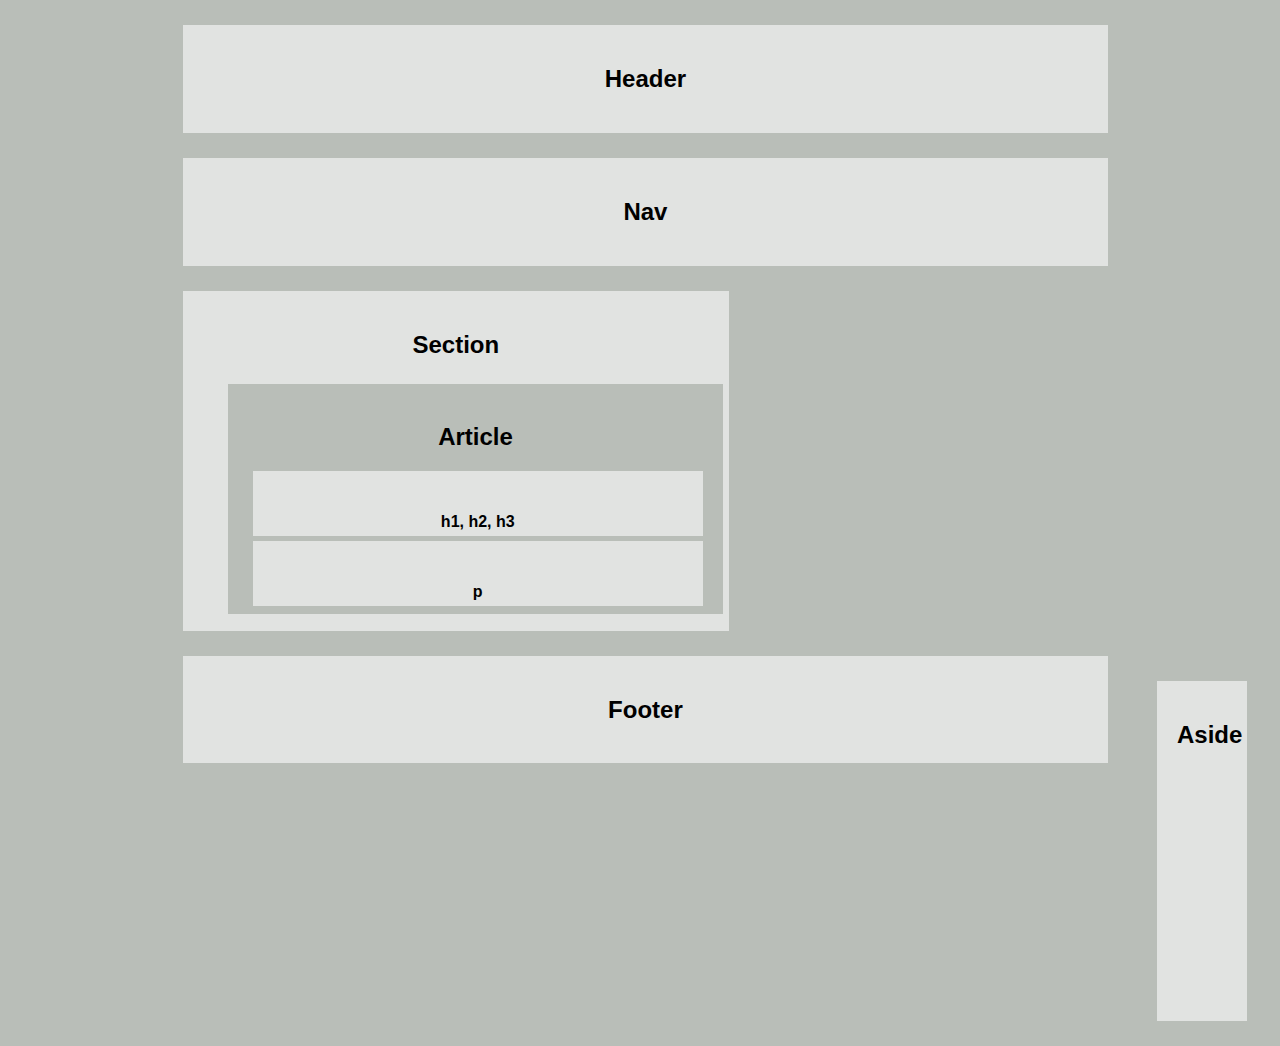
==== index.html @ ebe4bec3 "updated files" ====
<!doctype html>
<html lang="en-us">

<head>
    <title>HW-Wire Frame</title>
    <link rel="stylesheet" type="text/css" href="style.css">
</head>


<body>

    <div class="header">
        <h2>Header</h2>
    </div>


    <div class="header">
        <h2>Nav</h2>
    </div>


    <div class="insidebox">
        <h2>Section</h2>

        <div class="article">
            <h2>Article</h2>


            <div class="onetwothree">
                <h4>h1,  h2,  h3</h4>
            </div>


            <div class="p">
                <h4>p</h4>
            </div>


        </div>
    </div>



    <div class="aside">
        <h2>Aside</h2>
    </div>



    <div class="header">
        <h2>Footer</h2>
    </div>





    </div>





</body>


</html>
---- style.css ----
body {
    background-color: rgb(185, 190, 184);
    font-family: 'Arial', 'Helvetica Neue', Helvetica, sans-serif;
}


.header {

    position: relative;
    left: 150px;
    right:  150px;
    background-color: rgba(241, 241, 241, 0.719);
    text-align: center;
    padding: 20px;
    width: 70%;
     border: 0 px solid rgb(102, 104, 102);
    margin: 25px;
}



.insidebox {

    position: relative;
    left: 150px;
    right: 10px;
    background-color: rgba(241, 241, 241, 0.719);
    text-align: center;
    padding: 20px;
    width: 40%;
    height: 300px;
    border: 0 px solid rgb(102, 104, 102);
    margin: 25px;


}


.onetwothree { 

    background-color: rgba(241, 241, 241, 0.719);
    text-align: center;
    padding: 20px;
    width: 90%;
    height: 25px;
    border: 0 px solid rgb(102, 104, 102);
    margin: 5px; 
}


.p { 

    background-color: rgba(241, 241, 241, 0.719);
    text-align: center;
    padding: 20px;
    width: 90%;
    height: 25px;
    border: 0 px solid rgb(102, 104, 102);
    margin: 5px; 
}



.article {

 
    background-color: rgb(185, 190, 184);
    text-align: center;
    padding: 20px;
    width: 90%;
    height: 190px;
    border: 0 px solid rgb(102, 104, 102);
    margin: 25px;



}



.aside {

    float: right;
    background-color: rgba(241, 241, 241, 0.719);
    text-align: center;
    padding: 20px;
    width: 50px;
    height: 300px;
    border: 0 px solid rgb(102, 104, 102);
    margin: 25px;
    
}




 




/* content2 continues the left float; it will sit at the right side of content1 */
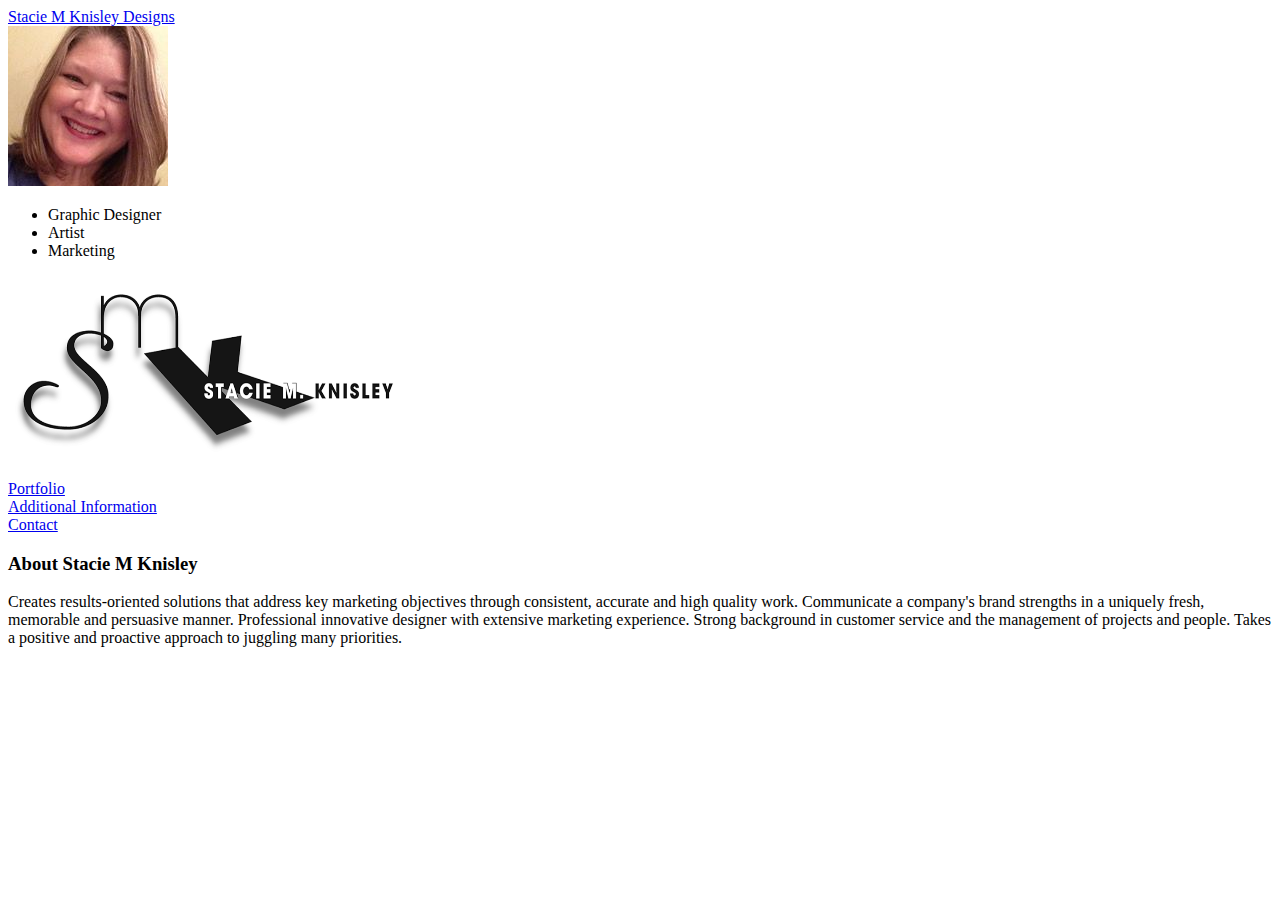
==== commit 0ca126e3: "new" ====
--- a/index.html
+++ b/index.html
@@ -2,60 +2,99 @@
 <html lang="en-us">
 
 <head>
-    <title>HW-Wire Frame</title>
-    <link rel="stylesheet" type="text/css" href="style.css">
+    <meta name="viewport" content="width=device-width, initial-scale=1.0">
+    <title>Bootstrap_Index</title>
+    <link rel="stylesheet" href="https://stackpath.bootstrapcdn.com/bootstrap/4.1.0/css/bootstrap.min.css" integrity="sha384-9gVQ4dYFwwWSjIDZnLEWnxCjeSWFphJiwGPXr1jddIhOegiu1FwO5qRGvFXOdJZ4" crossorigin="anonymous">
+    <link rel="stylesheet" type="text/css" href="assets/css/style.css"> 
 </head>
 
 
 <body>
 
-    <div class="header">
-        <h2>Header</h2>
+ <!-- first row -->
+    <div>
+      <nav class="navbar navbar-expand-lg navbar-light bg-light">
+        <div class="container">
+          <a class="navbar-brand" href="#">Stacie M Knisley Designs</a>
+        </div>
+      </nav>
     </div>
+    
 
+  <!-- second row -->
+ 
 
-    <div class="header">
-        <h2>Nav</h2>
-    </div>
+    <div class = "container">
+        <div class = row>       
+            
+            <div class = "col-md-3">
+                        <div class="card" style="width: 10rem;">
+                            <img class="card-img-top" src="assets/images/selfport.jpg" alt="Image of Stacie Knisley"/>
+                            <div class="card-body">
+                                <p class="card-text">    
+                                    <ul>
+                                            <li>Graphic Designer</li>
+                                            <li>Artist</li>
+                                            <li>Marketing</li>
+                                    </ul>  
+                                </p>
+                            </div>
+                        </div>
+            </div>
+                
 
+            <div class = "col-md-6">   
 
-    <div class="insidebox">
-        <h2>Section</h2>
+                    <img src="assets/images/sklogo2.png" width="400px" height="200px" alt="smklogo"/>
 
-        <div class="article">
-            <h2>Article</h2>
-
-
-            <div class="onetwothree">
-                <h4>h1,  h2,  h3</h4>
+                    <!-- width="400" height="200" -->
+                    <!-- <img class="card-img-top" src=resumeLOGO1215copy.tif" type="image/tiff/img>      -->
             </div>
 
 
-            <div class="p">
-                <h4>p</h4>
-            </div>
 
+             <div class = "col-md-3">  
+                              <div class="alert alert-info" role="alert">
+                                  <a href="portfolio.html">Portfolio</a>
+                              </div>
 
-        </div>
-    </div>
+                              <div class="alert alert-dark" role="alert">
+                                <a href="https://stacieknisley.github.io/HW-Wireframe/">Additional Information</a>
+                              
+                            </div> 
+                             
+                              <div class="alert alert-info" role="alert">
+                                  <a href="contact.html">Contact</a>
+                                <!-- Contact -->
+                              </div>  
 
-
-
-    <div class="aside">
-        <h2>Aside</h2>
-    </div>
-
-
-
-    <div class="header">
-        <h2>Footer</h2>
-    </div>
+                            </div>  
 
 
 
 
+                              
+            </div>
+  
 
     </div>
+
+<!-- third row -->
+
+<div class="jumbotron jumbotron-fluid">
+            <div class="container">
+              <h3>About Stacie M Knisley</h3>
+              <p class="lead">Creates results-oriented solutions that address key marketing objectives through consistent, accurate and high quality work. Communicate a company's brand strengths in a uniquely fresh, memorable and persuasive manner. Professional innovative designer with extensive marketing experience. Strong background in customer service and the management of projects and people. Takes a positive and proactive approach to juggling many priorities.
+                </p>
+            </div>
+</div>
+         
+         
+<!-- <p>Creates results-oriented solutions that address key marketing objectives through consistent, accurate and high quality work. Communicate a company’s brand strengths in a uniquely fresh, memorable and persuasive manner. Professional innovative designer with extensive marketing experience. Strong background in customer service and the management of projects and people. Takes a positive and proactive approach to juggling many priorities. -->
+</p>
+
+
+
 
 
 
--- a/assets/css/style.css
+++ b/assets/css/style.css
@@ -0,0 +1,128 @@
+
+ 
+/* .body { */
+    background-color: rgb(185, 190, 184);
+    font-family: 'Arial', 'Helvetica Neue', Helvetica, sans-serif;
+    width: 960px;
+    text-align: center;
+    margin: auto;
+}
+
+
+
+.card {
+
+    margin: 300px;
+    
+}
+
+
+
+/* .header { */
+
+    /* position: relative; */ 
+    /* left: 150px; */
+    /* right:  150px; */
+    background-color: rgba(241, 241, 241, 0.719);
+    text-align: center;
+    padding-top: 25px;
+    width: 870px;
+     border: 0 px solid rgb(102, 104, 102);
+    margin-right: 25px;
+}
+
+
+
+/* .section { */
+
+    /* position: relative; */
+
+    /* left: 15px; */
+    /* right: 10px; */
+    background-color: rgba(241, 241, 241, 0.719);
+    text-align: center;
+    padding: 5px;
+    width: 495px;
+    height: 300px;
+    border: 0 px solid rgb(102, 104, 102);
+    margin-right: 5px;
+    float: left;
+    margin-bottom: 10px;
+
+}
+
+
+/* .aside { */
+
+    background-color: rgba(241, 241, 241, 0.719);
+    text-align: center;
+    padding: 30px;
+    width: 310px;
+    height: 250px;
+    border: 0 px solid rgb(102, 104, 102);
+    /* margin: 25px; */
+    float: left;
+    margin-bottom: 10px;
+}
+
+/* .onetwothree {  */
+
+    background-color: rgba(241, 241, 241, 0.719);
+    text-align: center;
+    padding: 20px;
+    width: 90%;
+    height: 25px;
+    border: 0 px solid rgb(102, 104, 102);
+    margin: 5px; 
+}
+
+
+/* .p {  */
+
+    background-color: rgba(241, 241, 241, 0.719);
+    text-align: center;
+    padding: 20px;
+    width: 90%;
+    height: 25px;
+    border: 0 px solid rgb(102, 104, 102);
+    margin: 5px; 
+}
+
+
+
+/* .article { */
+    background-color: rgb(185, 190, 184);
+    text-align: center;
+    padding: 5px;
+    width: 495px;
+    height: 210px;
+    border: 0 px solid rgb(102, 104, 102);
+    margin-left: 5px;
+    float: left;
+
+}
+
+
+
+/* .footer {  */
+    clear: both;
+
+    background-color: rgba(241, 241, 241, 0.719);
+    text-align: center;
+    padding-top: 25px;
+    width: 950px;
+     border: 0 px solid rgb(102, 104, 102);
+    margin-top: 20px;
+    height: 60px;
+
+}
+
+ 
+
+
+
+
+/* content2 continues the left float; it will sit at the right side of content1 */
+
+  
+  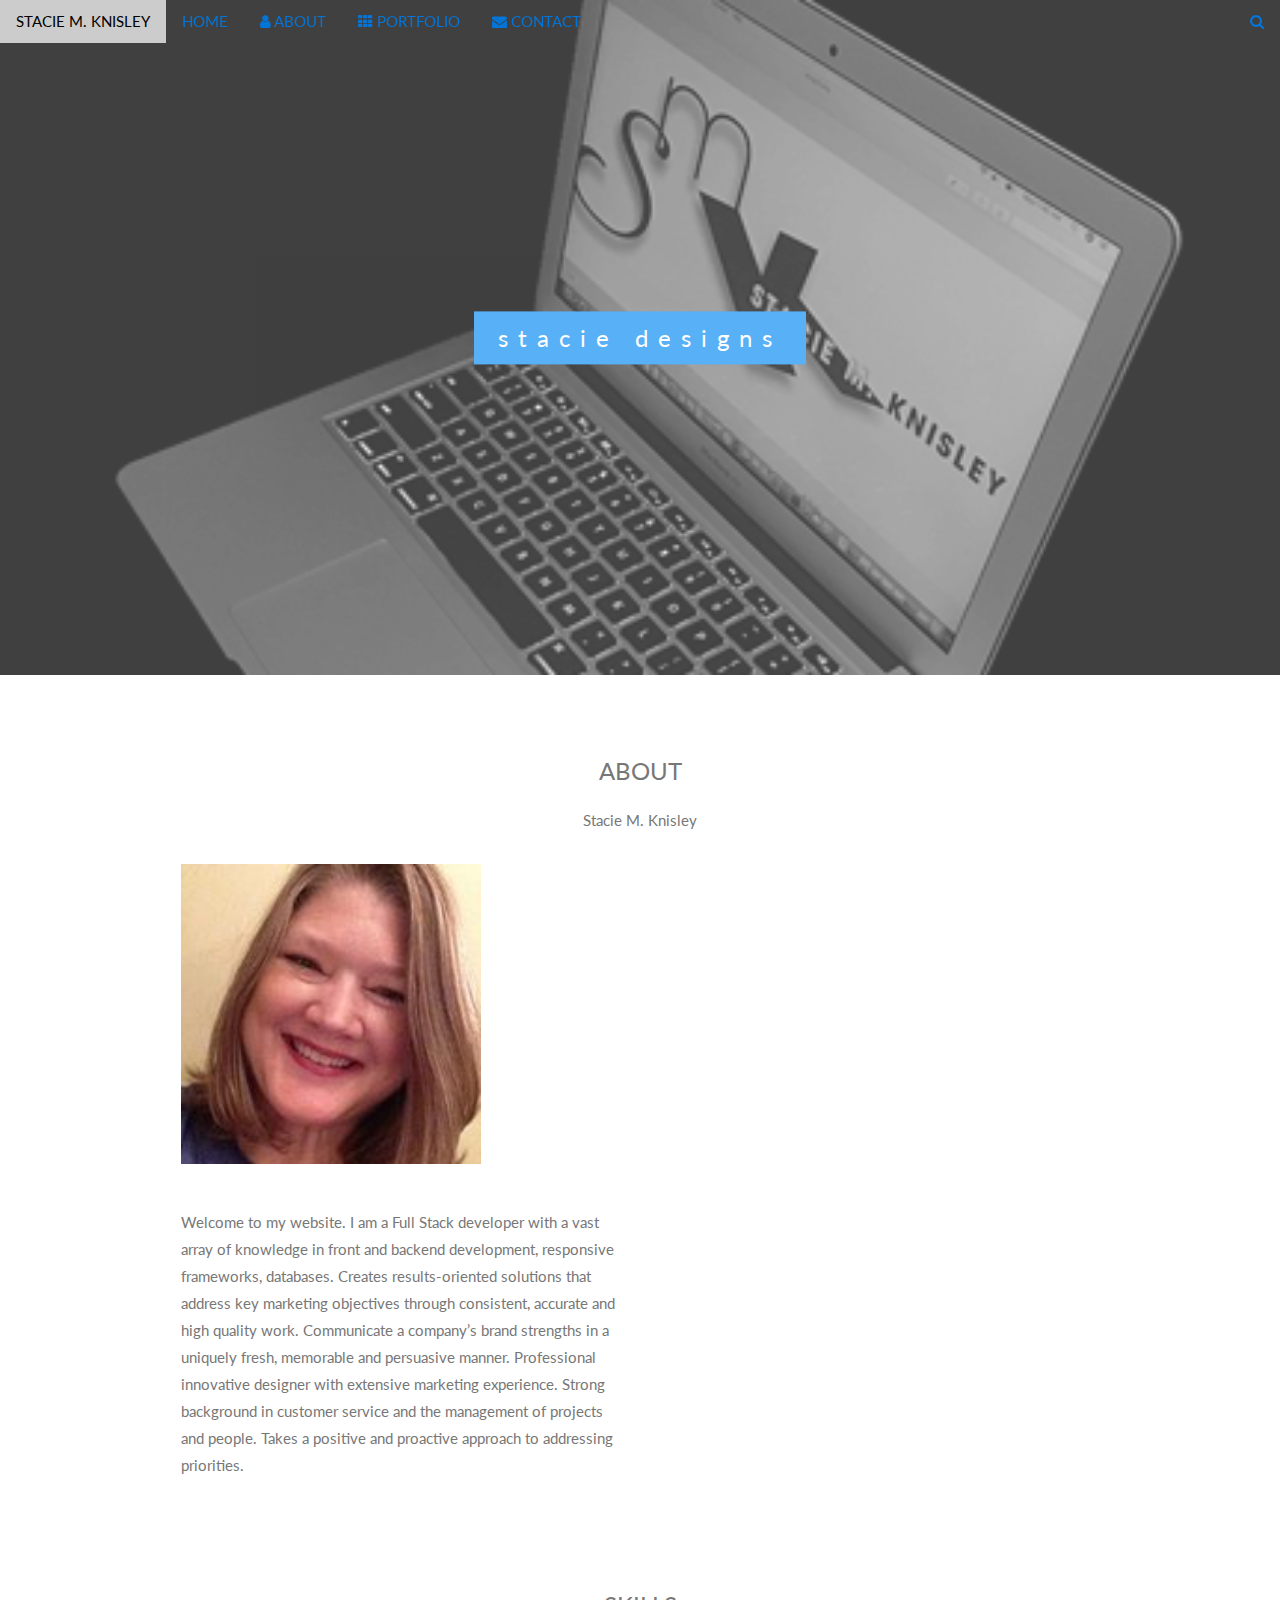
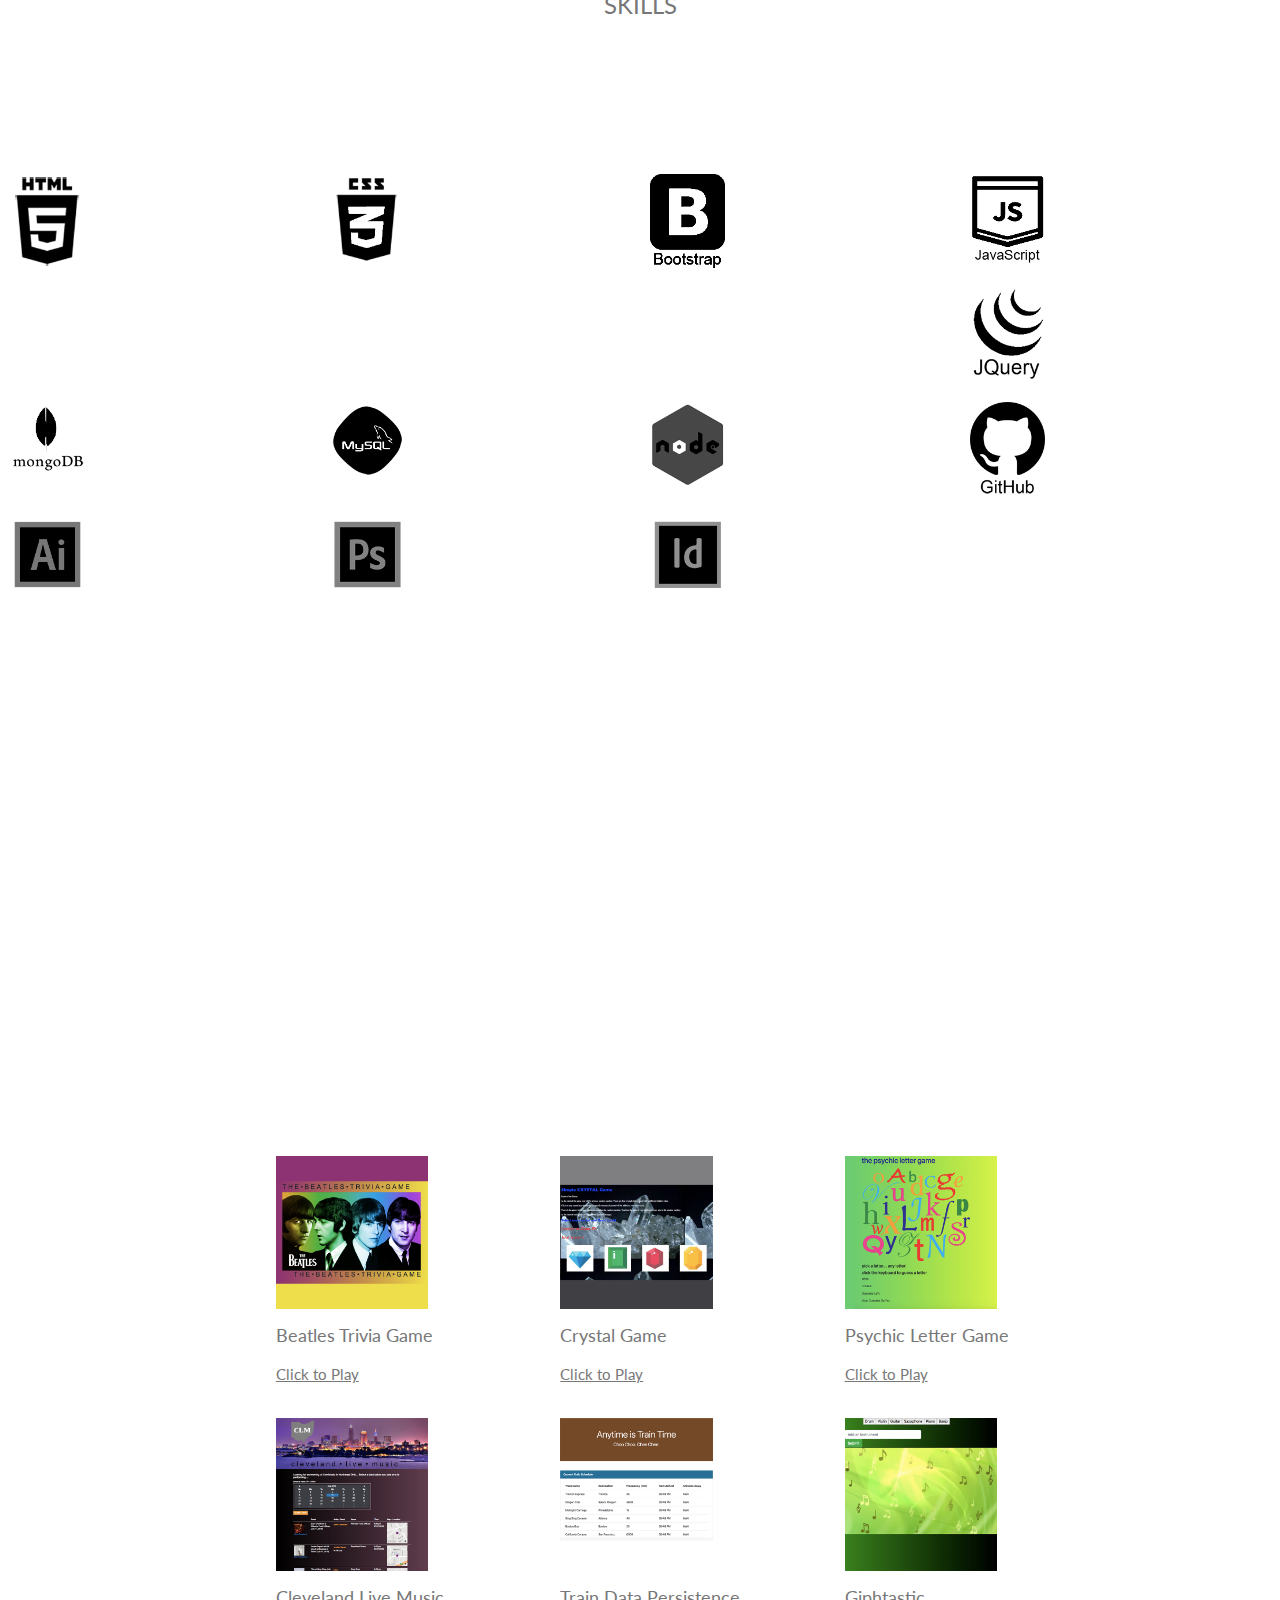
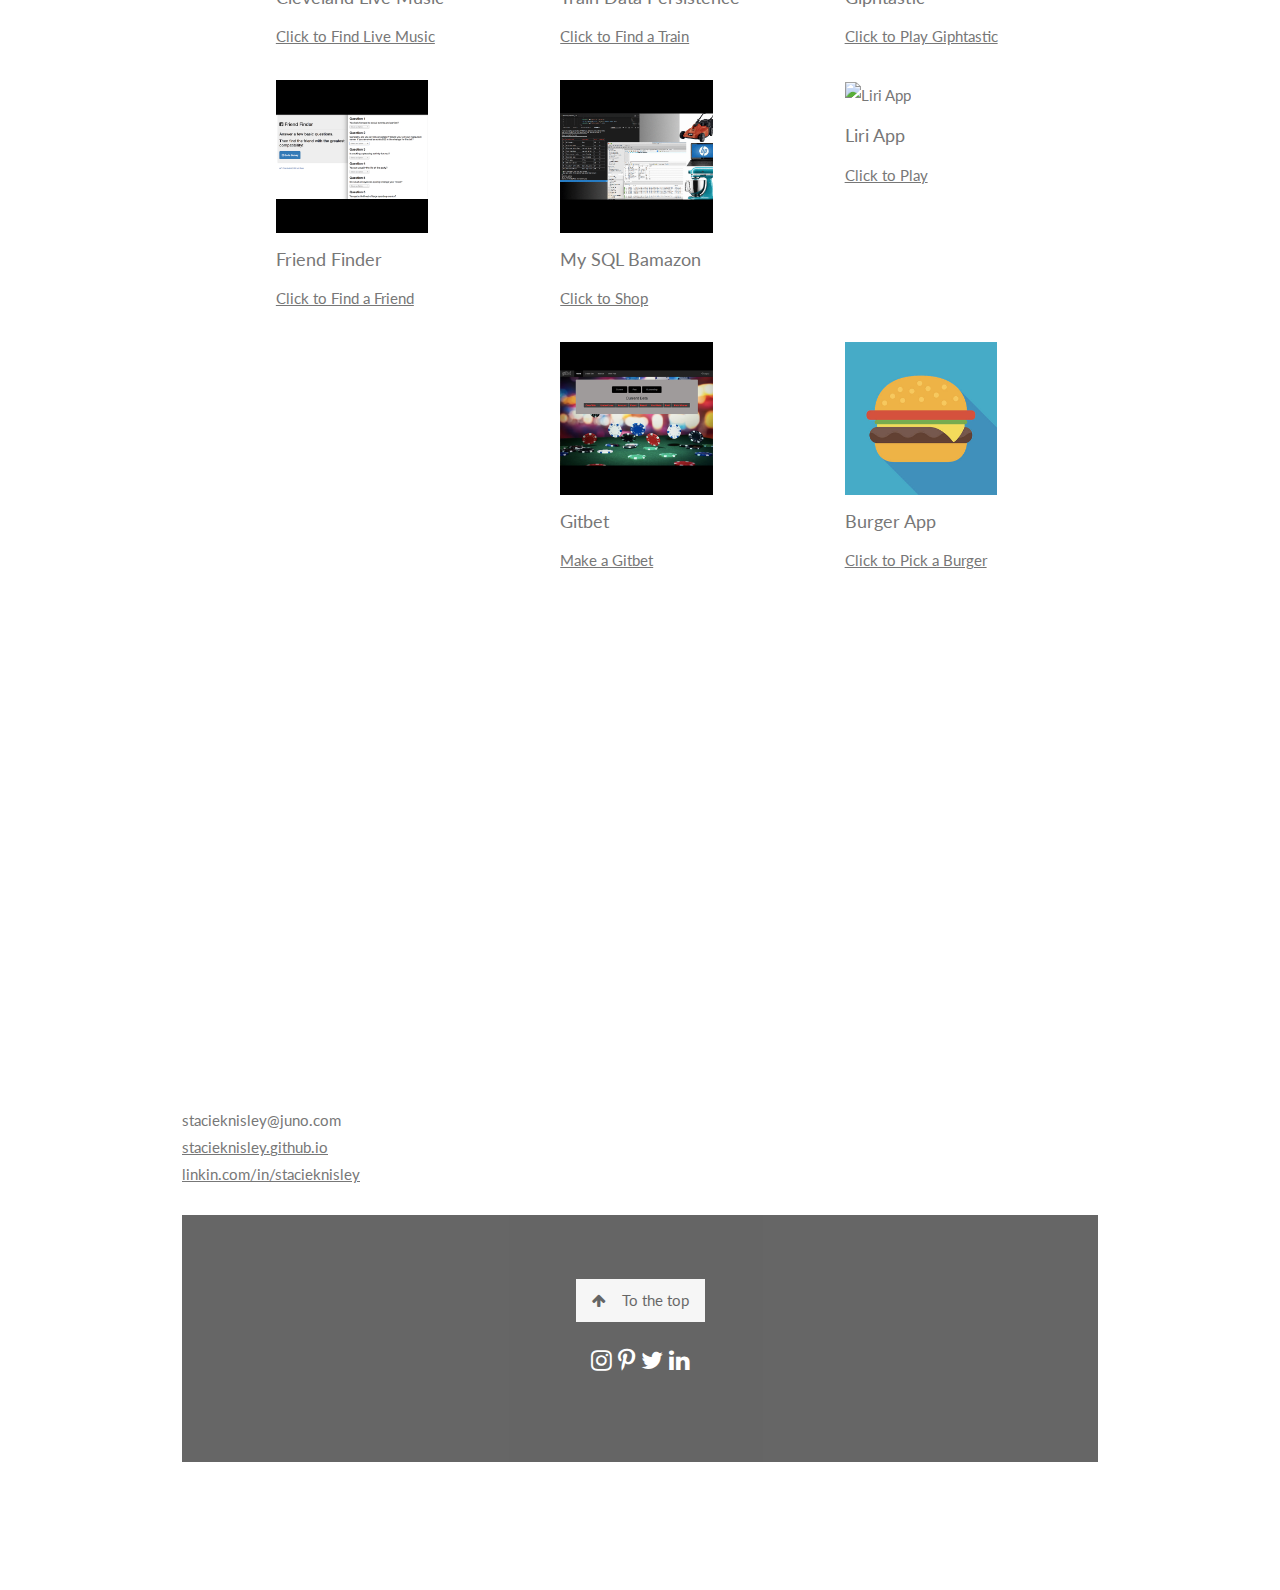
==== commit cf1f9393: "updated portfolio" ====
--- a/index.html
+++ b/index.html
@@ -1,106 +1,608 @@
-<!doctype html>
-<html lang="en-us">
-
-<head>
-    <meta name="viewport" content="width=device-width, initial-scale=1.0">
-    <title>Bootstrap_Index</title>
-    <link rel="stylesheet" href="https://stackpath.bootstrapcdn.com/bootstrap/4.1.0/css/bootstrap.min.css" integrity="sha384-9gVQ4dYFwwWSjIDZnLEWnxCjeSWFphJiwGPXr1jddIhOegiu1FwO5qRGvFXOdJZ4" crossorigin="anonymous">
-    <link rel="stylesheet" type="text/css" href="assets/css/style.css"> 
-</head>
-
+<!DOCTYPE html>
+<html>
+<title>staciekDesigns</title>
+<meta charset="UTF-8">
+<meta name="viewport" content="width=device-width, initial-scale=1">
+<link rel="stylesheet" href="https://www.w3schools.com/w3css/4/w3.css">
+<link rel="stylesheet" href="https://fonts.googleapis.com/css?family=Lato">
+<link rel="stylesheet" href="https://cdnjs.cloudflare.com/ajax/libs/font-awesome/4.7.0/css/font-awesome.min.css">
+<link rel="stylesheet" href="https://stackpath.bootstrapcdn.com/bootstrap/4.1.3/css/bootstrap.min.css" integrity="sha384-MCw98/SFnGE8fJT3GXwEOngsV7Zt27NXFoaoApmYm81iuXoPkFOJwJ8ERdknLPMO"
+    crossorigin="anonymous">
+<style>
+    body,
+    h1,
+    h2,
+    h3,
+    h4,
+    h5,
+    h6 {
+        font-family: "Lato", sans-serif;
+    }
+
+    body,
+    html {
+        height: 100%;
+        color: #777;
+        line-height: 1.8;
+    }
+
+    /* Create a Parallax Effect */
+
+    .bgimg-1,
+    .bgimg-2,
+    .bgimg-3 {
+        background-attachment: fixed;
+        background-position: center;
+        background-repeat: no-repeat;
+        background-size: cover;
+    }
+
+    /* First image (Logo. Full height) */
+
+    .bgimg-1 {
+        background-image: url("./assets/images/ScreenShotsofHomework/SMKComputerImageSmallb.png");
+        min-height: 75%;
+    }
+
+    /* Second image (Portfolio) */
+
+    .bgimg-2 {
+        background-image: url("./assets/images/ScreenShotsofHomework/SMKComputerImageSmallb.png");
+        min-height: 400px;
+    }
+
+    /* Third image (Contact) */
+
+    .bgimg-3 {
+        background-image: url("./assets/images/ScreenShotsofHomework/SMKComputerImageSmallb.png");
+        min-height: 400px;
+    }
+
+    .w3-wide {
+        letter-spacing: 10px;
+    }
+
+    .w3-hover-opacity {
+        cursor: pointer;
+    }
+
+    .aligncenter {
+        image-orientation: center;
+    }
+
+    .columnport {
+
+        float: left;
+        padding: 5px;
+        padding: 20px;
+    }
+
+    /* The grid: Four equal columns that floats next to each other */
+
+    .columnskills {
+        float: left;
+        width: 25%;
+        padding: 10px;
+    }
+
+    /* The grid: Four equal columns that floats next to each other */
+
+    .column {
+        float: left;
+        width: 25%;
+        padding: 10px;
+    }
+
+    .column2 {
+        float: flex;
+        width: 50%;
+        padding: 15px;
+    }
+
+    .column3 {
+        float: right;
+        width: 30%;
+        padding: 15px;
+    }
+
+
+    /* Style the images inside the grid */
+
+    .column img {
+        opacity: 0.8;
+        cursor: pointer;
+    }
+
+    .column img:hover {
+        opacity: 1;
+    }
+
+    /* Clear floats after the columns */
+
+    .row:after {
+        content: "";
+        display: table;
+        clear: both;
+    }
+
+
+
+
+    /* Style the images inside the grid */
+
+    /* .columnskills img {
+        opacity: 0.8;
+        cursor: pointer;
+    } */
+
+    /* Turn off parallax scrolling for tablets and phones */
+
+    @media only screen and (max-device-width: 1024px) {
+        .bgimg-1,
+        .bgimg-2,
+        .bgimg-3 {
+            background-attachment: scroll;
+        }
+    }
+</style>
 
 <body>
 
- <!-- first row -->
+    <!-- Navbar (sit on top) -->
+    <div class="w3-top">
+        <div class="w3-bar" id="myNavbar">
+            <a class="w3-bar-item w3-button w3-hover-black w3-hide-medium w3-hide-large w3-right" href="javascript:void(0);" onclick="toggleFunction()"
+                title="Toggle Navigation Menu">
+                <i class="fa fa-bars"></i>
+            </a>
+            <a href="#stacie" style="color:rgb(4, 117, 216);" class="w3-bar-item w3-button">STACIE M. KNISLEY</a>
+            <a href="#home" style="color:rgb(4, 117, 216);" class="w3-bar-item w3-button">HOME</a>
+            <a href="#about" style="color:rgb(4, 117, 216);" class="w3-bar-item w3-button w3-hide-small">
+                <i class="fa fa-user"></i> ABOUT</a>
+            <a href="#portfolio" style="color:rgb(4, 117, 216);" class="w3-bar-item w3-button w3-hide-small">
+                <i class="fa fa-th"></i> PORTFOLIO</a>
+            <a href="#contact" style="color:rgb(4, 117, 216);" class="w3-bar-item w3-button w3-hide-small">
+                <i class="fa fa-envelope"></i> CONTACT</a>
+            <a href="#" style="color:rgb(4, 117, 216);" class="w3-bar-item w3-button w3-hide-small w3-right w3-hover-red">
+                <i class="fa fa-search"></i>
+            </a>
+        </div>
+
+        <!-- Navbar on small screens -->
+        <div id="navDemo" class="w3-bar-block w3-white w3-hide w3-hide-large w3-hide-medium">
+            <a href="#stacie" class="w3-bar-item w3-button">Stacie M. Knisley</a>
+            <a href="#about" class="w3-bar-item w3-button" onclick="toggleFunction()">ABOUT</a>
+            <a href="#portfolio" class="w3-bar-item w3-button" onclick="toggleFunction()">PORTFOLIO</a>
+            <a href="#contact" class="w3-bar-item w3-button" onclick="toggleFunction()">CONTACT</a>
+            <a href="#" class="w3-bar-item w3-button">SEARCH</a>
+        </div>
+    </div>
+
+    <!-- First Parallax Image with Logo Text -->
+    <div class="bgimg-1 w3-display-container w3-opacity-min" id="home">
+        <div class="w3-display-middle" style="white-space:nowrap;" style="color:rgb(4, 117, 216);">
+            <span class="w3-center w3-padding-large w3-blue w3-xlarge w3-wide w3-animate-opacity">
+                <span class="w3-hide-small"> stacie</span>
+                <span> designs</span>
+        </div>
+    </div>
+
+    <!-- Container (About Section) -->
+    <div class="w3-content w3-container w3-padding-64" id="about">
+        <h3 class="w3-center">ABOUT</h3>
+        <p class="w3-center"> Stacie M. Knisley </p>
+
+
+
+        <div class="row">
+
+            <div class="column2">
+                <img src="./assets/images/selfport.jpg" alt="Stacie Knisley self portrait" width="300" height="300">
+            </div>
+
+            <div class="column2">
+                <p>
+                    Welcome to my website. I am a Full Stack developer with a vast array of knowledge in front and backend development, responsive
+                    frameworks, databases. Creates results-oriented solutions that address key marketing objectives through
+                    consistent, accurate and high quality work. Communicate a company’s brand strengths in a uniquely fresh,
+                    memorable and persuasive manner. Professional innovative designer with extensive marketing experience.
+                    Strong background in customer service and the management of projects and people. Takes a positive and
+                    proactive approach to addressing priorities.
+                </p>
+            </div>
+
+
+        </div>
+
+
+        <!-- <img src="./assets/images/selfport.jpg" class="w3-center" alt="Stacie Knisley self portrait" width="250" height="250"> -->
+
+        <!-- <div class="w3-row">
+            <div class="w3-col m6 w3-center w3-padding-large">
+                < <p>
+                    <b>
+                        <i class="fa fa-user w3-margin-right"></i>Stacie M. Knisley</b> 
+                </p> -->
+        <!-- <br>
+                <! <img src="./assets/images/selfport.jpg" class="w3-center" alt="Stacie Knisley self portrait" width="250" height="250"> -->
+
+        <!-- class="w3-round w3-image w3-opacity w3-hover-opacity-off" -->
+
+        <!-- "./assets/images/ScreenShotsofHomework/SMKComputerImageSmalla.png" -->
+        <!-- Hide this text on small devices -->
+        <!-- <div class="w3-col m6 w3-hide-small w3-padding-large">
+                <p>
+                </p>
+            </div>
+        </div> -->
+
+
+
+
+
+        <div class="w3-content w3-container w3-padding-64" id="about">
+            <h3 class="w3-center">SKILLS</h3>
+        </div>
+        <!-- <p class="w3-large w3-center w3-padding-16">SKILLS</p> -->
+        <!-- <p class="w3-wide">
+            <i class="fa fa-camera"></i>Photography</p>
+        <div class="w3-light-grey">
+            <div class="w3-container w3-padding-small w3-dark-grey w3-center" style="width:90%">90%</div>
+        </div>
+        <p class="w3-wide">
+            <i class="fa fa-laptop"></i>Web Design</p>
+        <div class="w3-light-grey">
+            <div class="w3-container w3-padding-small w3-dark-grey w3-center" style="width:85%">85%</div>
+        </div>
+        <p class="w3-wide">
+            <i class="fa fa-photo"></i>Photoshop</p>
+        <div class="w3-light-grey">
+            <div class="w3-container w3-padding-small w3-dark-grey w3-center" style="width:75%">75%</div>
+        </div> -->
+    </div>
     <div>
-      <nav class="navbar navbar-expand-lg navbar-light bg-light">
-        <div class="container">
-          <a class="navbar-brand" href="#">Stacie M Knisley Designs</a>
-        </div>
-      </nav>
+        <div>
+            <div class="rows">
+                <div class="columnskills">
+                    <img src="./assets/images/ScreenShotsofHomework/html.png" style="width:25%" alt="html">
+                </div>
+                <div class="columnskills">
+                    <img src="./assets/images/ScreenShotsofHomework/CSS3.png" style="width:25%" alt="CSS3">
+                </div>
+                <div class="columnskills">
+                    <img src="./assets/images/ScreenShotsofHomework/bootstrap.png" style="width:25%" alt="bootstrap">
+                </div>
+                <div class="columnskills">
+                    <img src="./assets/images/ScreenShotsofHomework/javascript.png" style="width:25%" alt="javascript">
+                </div>
+            </div>
+            <div class="rows">
+                <div class="columnskills">
+                    <img src="./assets/images/ScreenShotsofHomework/jquery.png" style="width:25%" alt="juery">
+                </div>
+                <div class="columnskills">
+                    <img src="./assets/images/ScreenShotsofHomework/mongodb.png" style="width:25%" alt="monogodb">
+                </div>
+                <div class="columnskills">
+                    <img src="./assets/images/ScreenShotsofHomework/mysql.png" style="width:25%" alt="mysql">
+                </div>
+                <div class="columnskills">
+                    <img src="./assets/images/ScreenShotsofHomework/nodejs.png" style="width:25%" alt="nodejs">
+                </div>
+            </div>
+            <div class="rows">
+                <div class="columnskills">
+                    <img src="./assets/images/ScreenShotsofHomework/github.png" style="width:25%" alt="github">
+                </div>
+                <div class="columnskills">
+                    <img src="./assets/images/ScreenShotsofHomework/adobeai.png" style="width:25%" alt="adobeai">
+                </div>
+                <div class="columnskills">
+                    <img src="./assets/images/ScreenShotsofHomework/adobeps.png" style="width:25%" alt="adobeps">
+                </div>
+                <div class="columnskills">
+                    <img src="./assets/images/ScreenShotsofHomework/adobein.png" style="width:25%" alt="adobein">
+                </div>
+            </div>
+
+        </div>
     </div>
-    
-
-  <!-- second row -->
- 
-
-    <div class = "container">
-        <div class = row>       
-            
-            <div class = "col-md-3">
-                        <div class="card" style="width: 10rem;">
-                            <img class="card-img-top" src="assets/images/selfport.jpg" alt="Image of Stacie Knisley"/>
-                            <div class="card-body">
-                                <p class="card-text">    
-                                    <ul>
-                                            <li>Graphic Designer</li>
-                                            <li>Artist</li>
-                                            <li>Marketing</li>
-                                    </ul>  
-                                </p>
-                            </div>
+    <br>
+    <br>
+    <br>
+    <br>
+    <br>
+    <br>
+    <br>
+    <br>
+    <br>
+    <br>
+    <br>
+    <br>
+    <br>
+    <br>
+    <br>
+    <br>
+    <br>
+    <br>
+    <br>
+
+
+    <!-- Second Parallax Image with Portfolio Text -->
+    <div class="bgimg-2 w3-display-container w3-opacity-min">
+        <div class="w3-display-middle">
+            <span class="w3-xxlarge w3-text-white w3-wide">PORTFOLIO</span>
+        </div>
+    </div>
+
+    <!-- Container (Portfolio Section) -->
+    <div class="w3-content w3-container w3-padding-64" id="portfolio">
+        <!-- <h3 class="w3-center">PORTFOLIO</h3> -->
+        <!-- <p class="w3-center">
+            <! <em>Here are some apps I have created. -->
+        <!-- <br> Click on the images to make them bigger</em> -->
+        <!-- </p>  -->
+        <!-- <br>
+        <div class="w3-content w3-container w3-padding-64" id="portfolio">
+            <h3 class="w3-center">PORTFOLIO</h3>
+        </div> -->
+
+        <div class="row">
+            <div class="column3">
+                <img class="card-img-top" src="./assets/images/ScreenShotsofHomework/3PsychicLetterGameport.png" style="width:60%" alt="Psychic Game">
+                <div class="card-body">
+                    <h5 class="card-title">Psychic Letter Game</h5>
+                    <a href="https://stacieknisley.github.io/Psychic-Game/"> Click to Play</a>
+                </div>
+            </div>
+            <div class="column3">
+                <img class="card-img-top" src="./assets/images/ScreenShotsofHomework/4CrystalGameport.png" style="width:60%" alt="Crystal Game">
+                <div class="card-body">
+                    <h5 class="card-title">Crystal Game</h5>
+                    <a href="https://stacieknisley.github.io/Simple_Crystal_Game/"> Click to Play</a>
+                </div>
+            </div>
+            <div class="column3">
+                <img class="card-img-top" src="./assets/images/ScreenShotsofHomework/5BeatlesTriviaGameport.png" style="width:60%" alt="Beatles Trivia Game">
+                <div class="card-body">
+                    <h5 class="card-title">Beatles Trivia Game</h5>
+                    <a href="https://stacieknisley.github.io/TriviaGame/"> Click to Play</a>
+                </div>
+            </div>
+        </div>
+
+
+        <div class="row">
+            <div class="column3">
+                <img class="card-img-top" src="./assets/images/ScreenShotsofHomework/6giphtasticport.png" style="width:60%" alt="Giphtastic">
+                <div class="card-body">
+                    <h5 class="card-title">Giphtastic</h5>
+                    <a href="https://stacieknisley.github.io/GifTastic/"> Click to Play Giphtastic</a>
+                </div>
+            </div>
+            <div class="column3">
+                <img class="card-img-top" src="./assets/images/ScreenShotsofHomework/7trainsdataport.png" style="width:60%" alt="Train Data">
+                <div class="card-body">
+                    <h5 class="card-title">Train Data Persistence</h5>
+                    <a href="https://stacieknisley.github.io/Data-Persistence/"> Click to Find a Train</a>
+                </div>
+            </div>
+            <div class="column3">
+                <img class="card-img-top" src="./assets/images/ScreenShotsofHomework/8clelivemusicport.png" style="width:60%" alt="Cleveland Live Music">
+                <div class="card-body">
+                    <h5 class="card-title">Cleveland Live Music</h5>
+                    <a href="https://stacieknisley.github.io/clelivemusic/"> Click to Find Live Music</a>
+                </div>
+            </div>
+        </div>
+
+
+        <div class="row">
+            <div class="column3">
+                <img class="card-img-top" src="./assets/images/ScreenShotsofHomework/10liriappport.png" style="width:60%" alt="Liri App">
+                <div class="card-body">
+                    <h5 class="card-title">Liri App</h5>
+                    <a href="https://github.com/stacieknisley/liri_node_app/"> Click to Play</a>
+                </div>
+            </div>
+            <div class="column3">
+                <img class="card-img-top" src="./assets/images/ScreenShotsofHomework/11mySQLportfolioImageport.png" style="width:60%" alt="Bamazon">
+                <div class="card-body">
+                    <h5 class="card-title">My SQL Bamazon</h5>
+                    <a href="https://github.com/stacieknisley/Nodejs-MySQL"> Click to Shop</a>
+                </div>
+            </div>
+            <div class="column3">
+                <img class="card-img-top" src="./assets/images/ScreenShotsofHomework/12friendfinderport.png" style="width:60%" alt="Friend Finder">
+                <div class="card-body">
+                    <h5 class="card-title">Friend Finder</h5>
+                    <a href="https://github.com/stacieknisley/FriendFinder/"> Click to Find a Friend</a>
+                </div>
+            </div>
+        </div>
+
+
+        <div class="row">
+            <div class="column3">
+                <img class="card-img-top" src="./assets/images/ScreenShotsofHomework/13burgerport.png" style="width:60%" alt="Burger App">
+                <div class="card-body">
+                    <h5 class="card-title">Burger App</h5>
+                    <a href="https://github.com/stacieknisley/Burger"> Click to Pick a Burger</a>
+                </div>
+            </div>
+            <div class="column3">
+                <img class="card-img-top" src="./assets/images/ScreenShotsofHomework/14Proj2Gitbetport.png" style="width:60%" alt="Gitbet">
+                <div class="card-body">
+                    <h5 class="card-title">Gitbet</h5>
+                    <a href="https://gentle-forest-28497.herokuapp.com/"> Make a Gitbet</a>
+                </div>
+            </div>
+            <!-- <div class="column">
+                <img class="card-img-top" src="./assets/images/ScreenShotsofHomework/12friendfinderport.png" style="width:60%" alt="Friend Finder">
+                <div class="card-body">
+                    <h5 class="card-title">Friend Finder</h5>
+                    <a href="https://github.com/stacieknisley/FriendFinder/"> Click to Play</a>
+                </div>
+            </div> -->
+        </div>
+
+        <!-- Modal for full size images on click-->
+        <!-- <div id="modal01" class="w3-modal w3-black" onclick="this.style.display='none'">
+            <span class="w3-button w3-large w3-black w3-display-topright" title="Close Modal Image">
+                <i class="fa fa-remove"></i>
+            </span>
+            <div class="w3-modal-content w3-animate-zoom w3-center w3-transparent w3-padding-64">
+                <img id="img01" class="w3-image">
+                <p id="caption" class="w3-opacity w3-large"></p>
+            </div>
+        </div> -->
+
+        <!-- Third Parallax Image with Portfolio Text -->
+
+
+        <div class="w3-content w3-container w3-padding-64" id="contact">
+            <!-- <h3 class="w3-center">CONTACT</h3> -->
+            <div class="bgimg-3 w3-display-container w3-opacity-min">
+                <!-- <h3 class="w3-center">CONTACT</h3> -->
+                <div class="w3-display-middle">
+
+                    <h3 class="w3-xxlarge w3-text-white">CONTACT</h3>
+                    <!-- <span class= </span> h3 class="w3-center">PORTFOLIO</h3class="w3-center">PORTFOLIO</h3>CONTACT</span> -->
+                </div>
+            </div>
+
+            <!-- Container (Contact Section) -->
+            <br>
+            <br>
+
+            <div class="container">
+
+                <!-- <h3 class="w3-center">CONTACT</h3> -->
+                <div class=r ow>
+                    <div class="col-md-12">
+
+                        <div class="alert alert-dark" role="alert">
+                            stacieknisley@juno.com
                         </div>
-            </div>
-                
-
-            <div class = "col-md-6">   
-
-                    <img src="assets/images/sklogo2.png" width="400px" height="200px" alt="smklogo"/>
-
-                    <!-- width="400" height="200" -->
-                    <!-- <img class="card-img-top" src=resumeLOGO1215copy.tif" type="image/tiff/img>      -->
-            </div>
-
-
-
-             <div class = "col-md-3">  
-                              <div class="alert alert-info" role="alert">
-                                  <a href="portfolio.html">Portfolio</a>
-                              </div>
-
-                              <div class="alert alert-dark" role="alert">
-                                <a href="https://stacieknisley.github.io/HW-Wireframe/">Additional Information</a>
-                              
-                            </div> 
-                             
-                              <div class="alert alert-info" role="alert">
-                                  <a href="contact.html">Contact</a>
-                                <!-- Contact -->
-                              </div>  
-
-                            </div>  
-
-
-
-
-                              
-            </div>
-  
-
-    </div>
-
-<!-- third row -->
-
-<div class="jumbotron jumbotron-fluid">
-            <div class="container">
-              <h3>About Stacie M Knisley</h3>
-              <p class="lead">Creates results-oriented solutions that address key marketing objectives through consistent, accurate and high quality work. Communicate a company's brand strengths in a uniquely fresh, memorable and persuasive manner. Professional innovative designer with extensive marketing experience. Strong background in customer service and the management of projects and people. Takes a positive and proactive approach to juggling many priorities.
-                </p>
-            </div>
-</div>
-         
-         
-<!-- <p>Creates results-oriented solutions that address key marketing objectives through consistent, accurate and high quality work. Communicate a company’s brand strengths in a uniquely fresh, memorable and persuasive manner. Professional innovative designer with extensive marketing experience. Strong background in customer service and the management of projects and people. Takes a positive and proactive approach to juggling many priorities. -->
-</p>
-
-
-
-
-
-
-
+
+                        <div class="alert alert-info" role="alert">
+                            <a href="https://stacieknisley.github.io">stacieknisley.github.io</a>
+
+                        </div>
+
+                        <div class="alert alert-dark" role="alert">
+                            <a href="https://www.linkedin.com/in/stacieknisley/">linkin.com/in/stacieknisley</a>
+                        </div>
+                        <br>
+
+                        <!--                               
+                                  <div class="dropdown">
+                                    <button class="btn btn-secondary dropdown-toggle" type="button" id="dropdownMenuButton" data-toggle="dropdown" aria-haspopup="true" aria-expanded="false">
+                                      Professional Information
+                                    </button>
+                                    <div class="alert alert-info" role="alert">
+                                      <a href="portfolio.html">Stacie Knisley Professional Information</a>
+                                  </div>
+                                    
+                                    <div class="dropdown-menu" aria-labelledby="dropdownMenuButton">
+                                      <a class="dropdown-item" href="#">docId</a>
+                                      <a class="dropdown-item" href="#">Another action</a>
+                                      <? <a class="dropdown-item" href="#">Something else here</a> -->
+                        <!-- </div> -->
+
+
+
+
+                        <!-- <div class="alert alert-info" role="alert"> -->
+                        <!-- <a href src= "assets/images/ScreenShotsofHomework/1Wireframe.png">Stacie M. Knisley professional information</a> -->
+
+                    </div>
+
+
+                </div>
+
+
+            </div>
+
+
+
+
+
+
+
+
+
+
+            <!-- Footer -->
+            <footer class="w3-center w3-black w3-padding-64 w3-opacity w3-hover-opacity-off">
+                <a href="#home" class="w3-button w3-light-grey">
+                    <i class="fa fa-arrow-up w3-margin-right"></i>To the top</a>
+                <div class="w3-xlarge w3-section">
+                    <!-- <i class="fa fa-facebook-official w3-hover-opacity"></i> -->
+                    <i class="fa fa-instagram w3-hover-opacity"></i>
+                    <!-- <i class="fa fa-snapchat w3-hover-opacity"></i> -->
+                    <i class="fa fa-pinterest-p w3-hover-opacity"></i>
+                    <i class="fa fa-twitter w3-hover-opacity"></i>
+                    <i class="fa fa-linkedin w3-hover-opacity"></i>
+                </div>
+
+
+        </div>
+
+        </footer>
+
+        <!-- Add Google Maps -->
+        <script>
+            // function myMap() {
+            //     myCenter = new google.maps.LatLng(41.878114, -87.629798);
+            //     var mapOptions = {
+            //         center: myCenter,
+            //         zoom: 12, scrollwheel: false, draggable: false,
+            //         mapTypeId: google.maps.MapTypeId.ROADMAP
+            //     };
+            //     var map = new google.maps.Map(document.getElementById("googleMap"), mapOptions);
+
+            //     var marker = new google.maps.Marker({
+            //         position: myCenter,
+            //     });
+            //     marker.setMap(map);
+            // }
+
+            // Modal Image Gallery
+            function onClick(element) {
+                document.getElementById("img01").src = element.src;
+                document.getElementById("modal01").style.display = "block";
+                var captionText = document.getElementById("caption");
+                captionText.innerHTML = element.alt;
+            }
+
+            // Change style of navbar on scroll
+            window.onscroll = function () { myFunction() };
+            function myFunction() {
+                var navbar = document.getElementById("myNavbar");
+                if (document.body.scrollTop > 100 || document.documentElement.scrollTop > 100) {
+                    navbar.className = "w3-bar" + " w3-card" + " w3-animate-top" + " w3-white";
+                } else {
+                    navbar.className = navbar.className.replace(" w3-card w3-animate-top w3-white", "");
+                }
+            }
+
+            // Used to toggle the menu on small screens when clicking on the menu button
+            function toggleFunction() {
+                var x = document.getElementById("navDemo");
+                if (x.className.indexOf("w3-show") == -1) {
+                    x.className += " w3-show";
+                } else {
+                    x.className = x.className.replace(" w3-show", "");
+                }
+            }
+        </script>
+        <!-- <script src="https://maps.googleapis.com/maps/api/js?key=AIzaSyBu-916DdpKAjTmJNIgngS6HL_kDIKU0aU&callback=myMap"></script> -->
+        <!--
+To use this code on your website, get a free API key from Google.
+Read more at: https://www.w3schools.com/graphics/google_maps_basic.asp
+-->
 
 </body>
 
-
 </html>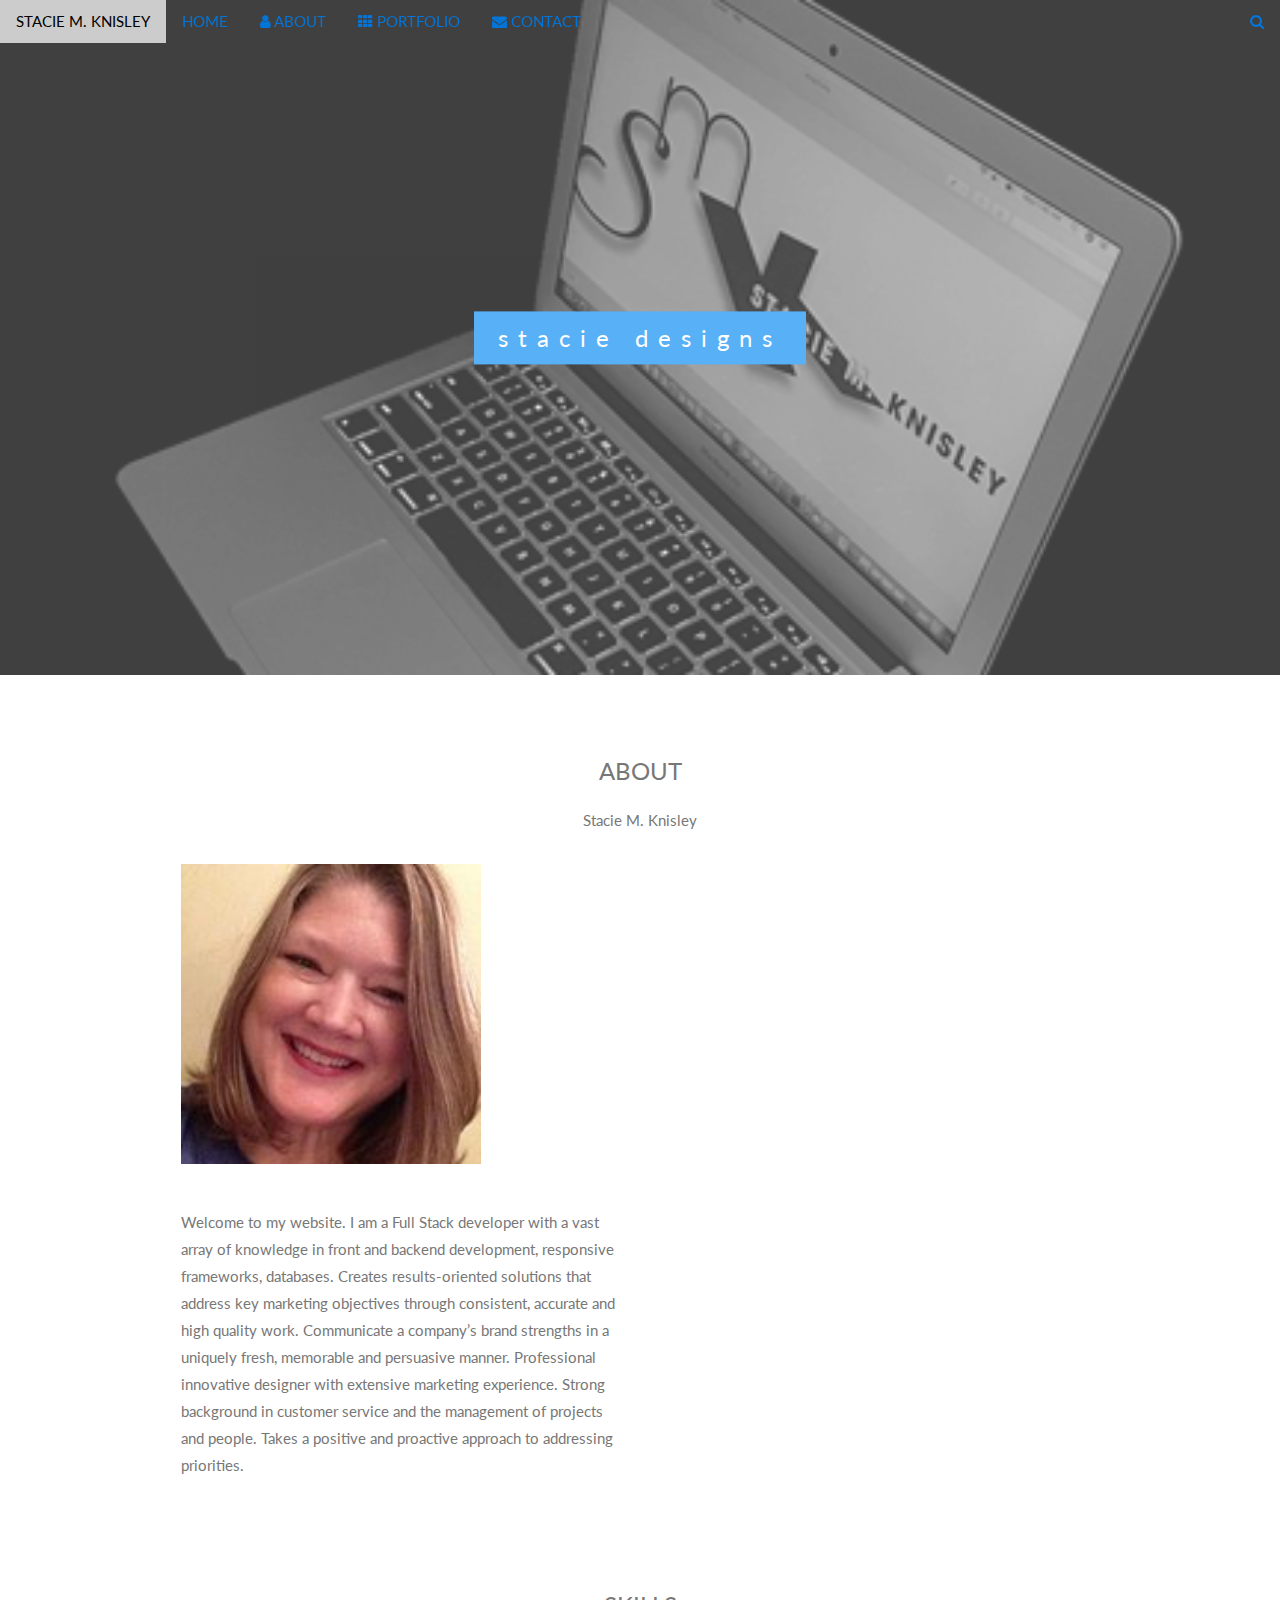
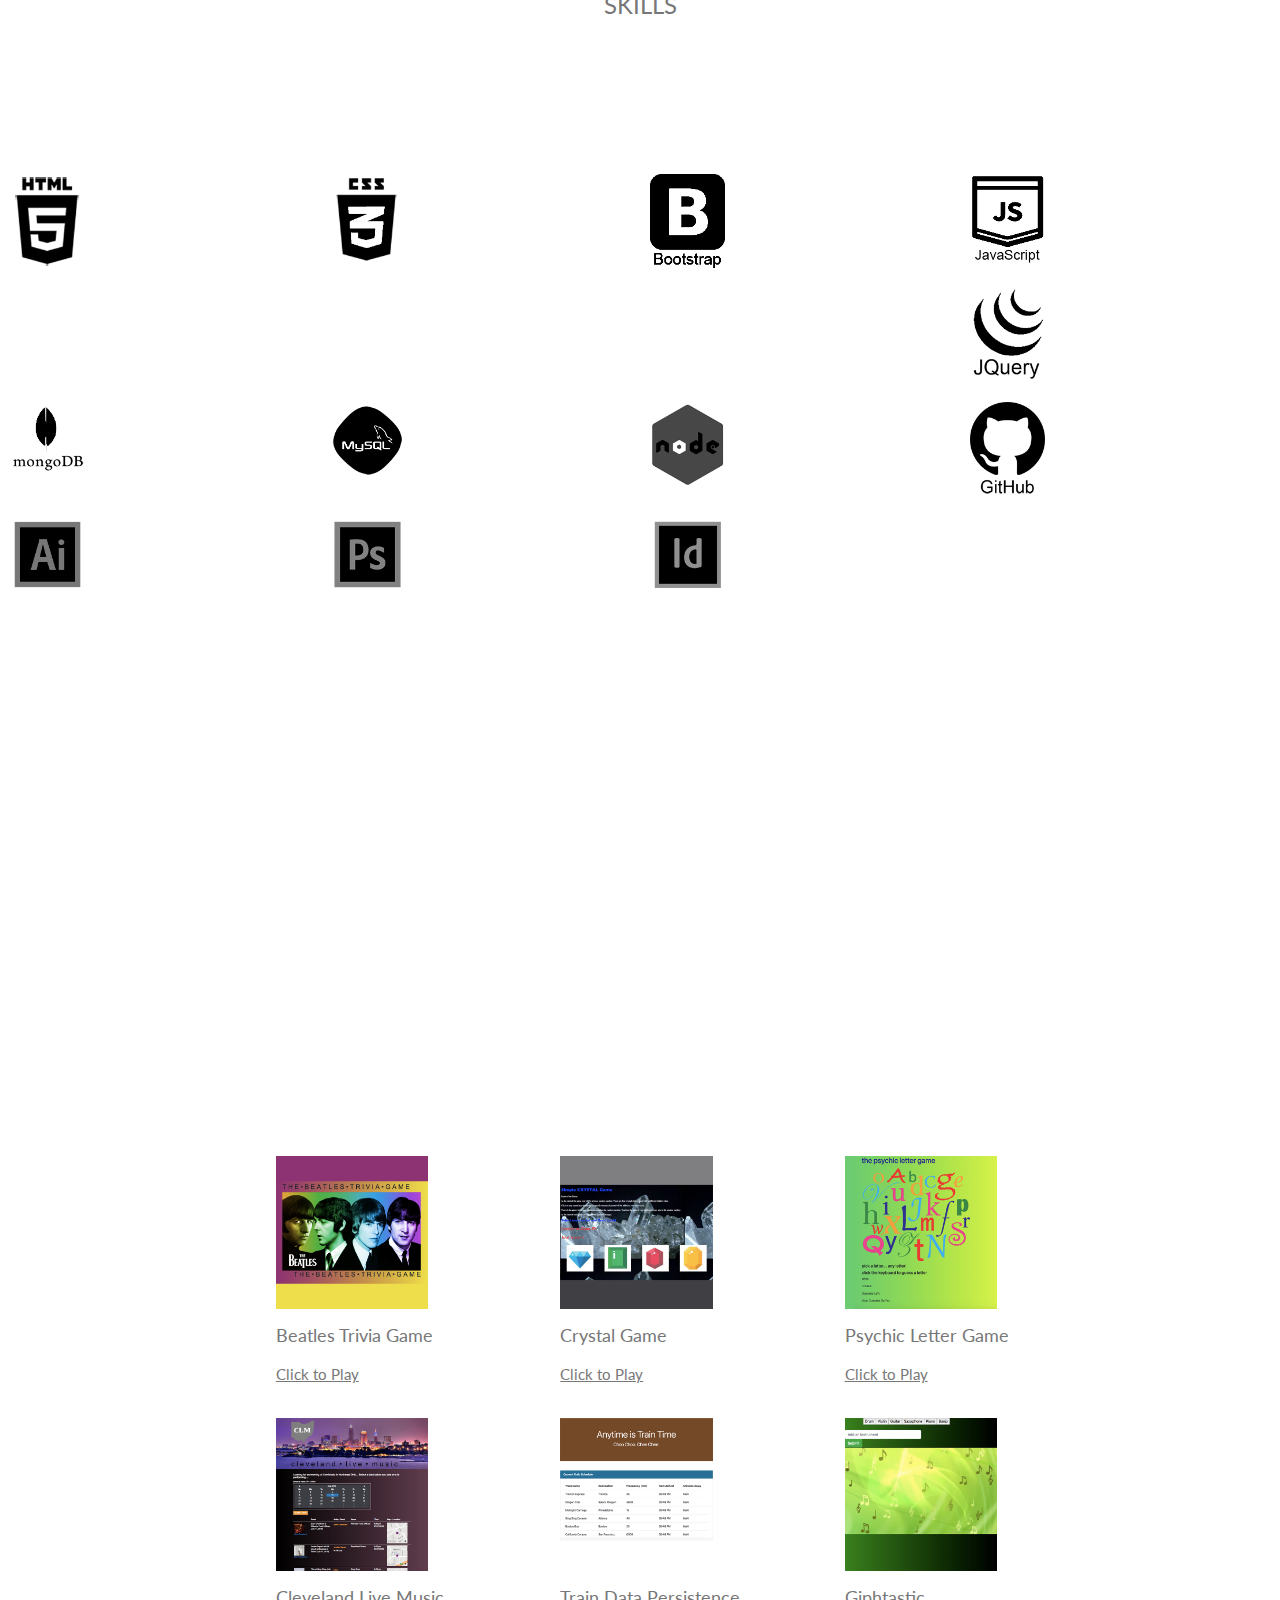
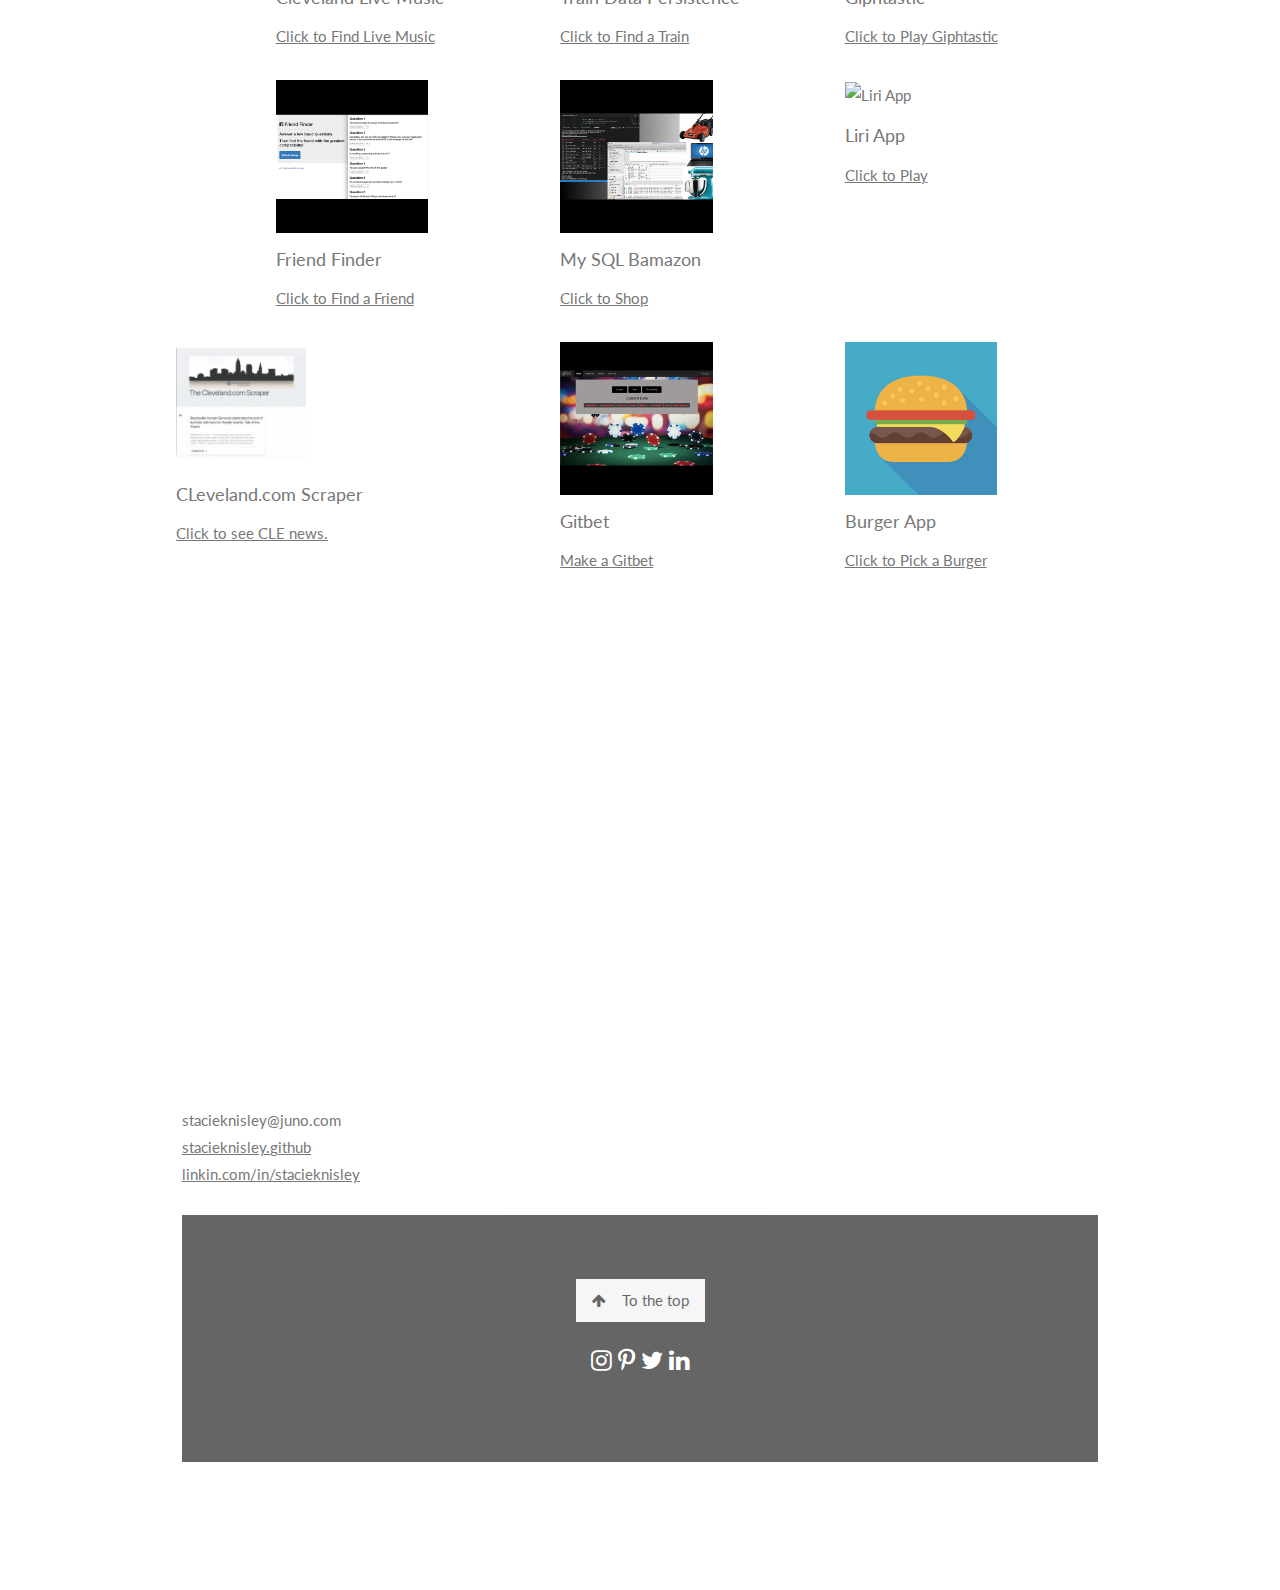
==== commit bcf04f8f: "updated files" ====
--- a/index.html
+++ b/index.html
@@ -437,13 +437,13 @@
                     <a href="https://gentle-forest-28497.herokuapp.com/"> Make a Gitbet</a>
                 </div>
             </div>
-            <!-- <div class="column">
-                <img class="card-img-top" src="./assets/images/ScreenShotsofHomework/12friendfinderport.png" style="width:60%" alt="Friend Finder">
-                <div class="card-body">
-                    <h5 class="card-title">Friend Finder</h5>
-                    <a href="https://github.com/stacieknisley/FriendFinder/"> Click to Play</a>
-                </div>
-            </div> -->
+            <div class="column">
+                <img class="card-img-top" src="./assets/images/ScreenShotsofHomework/18mongoport.png" style="width:60%" alt="Friend Finder">
+                <div class="card-body">
+                    <h5 class="card-title">CLeveland.com Scraper</h5>
+                    <a href="https://evening-tundra-64084.herokuapp.com/"> Click to see CLE news.</a>
+                </div>
+            </div>
         </div>
 
         <!-- Modal for full size images on click-->
@@ -486,7 +486,7 @@
                         </div>
 
                         <div class="alert alert-info" role="alert">
-                            <a href="https://stacieknisley.github.io">stacieknisley.github.io</a>
+                            <a href="https://github.com/stacieknisley">stacieknisley.github</a>
 
                         </div>
 
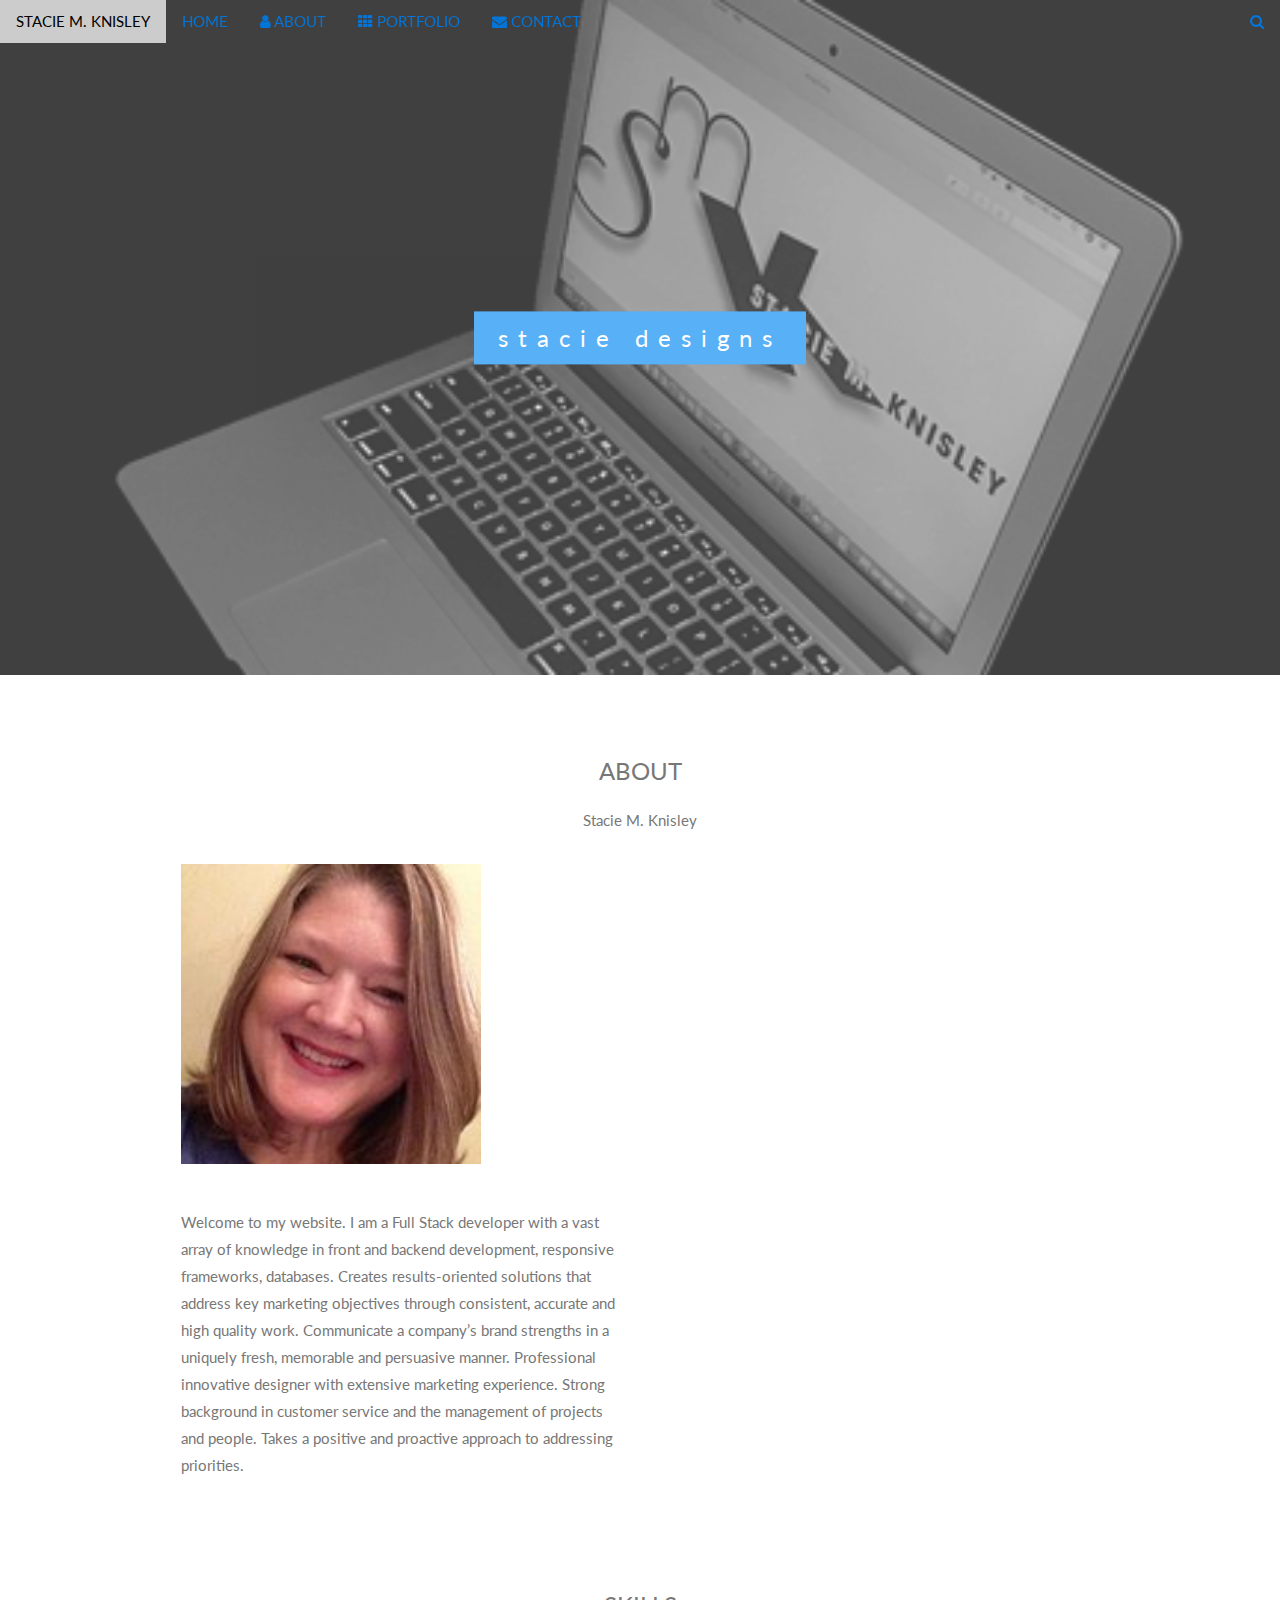
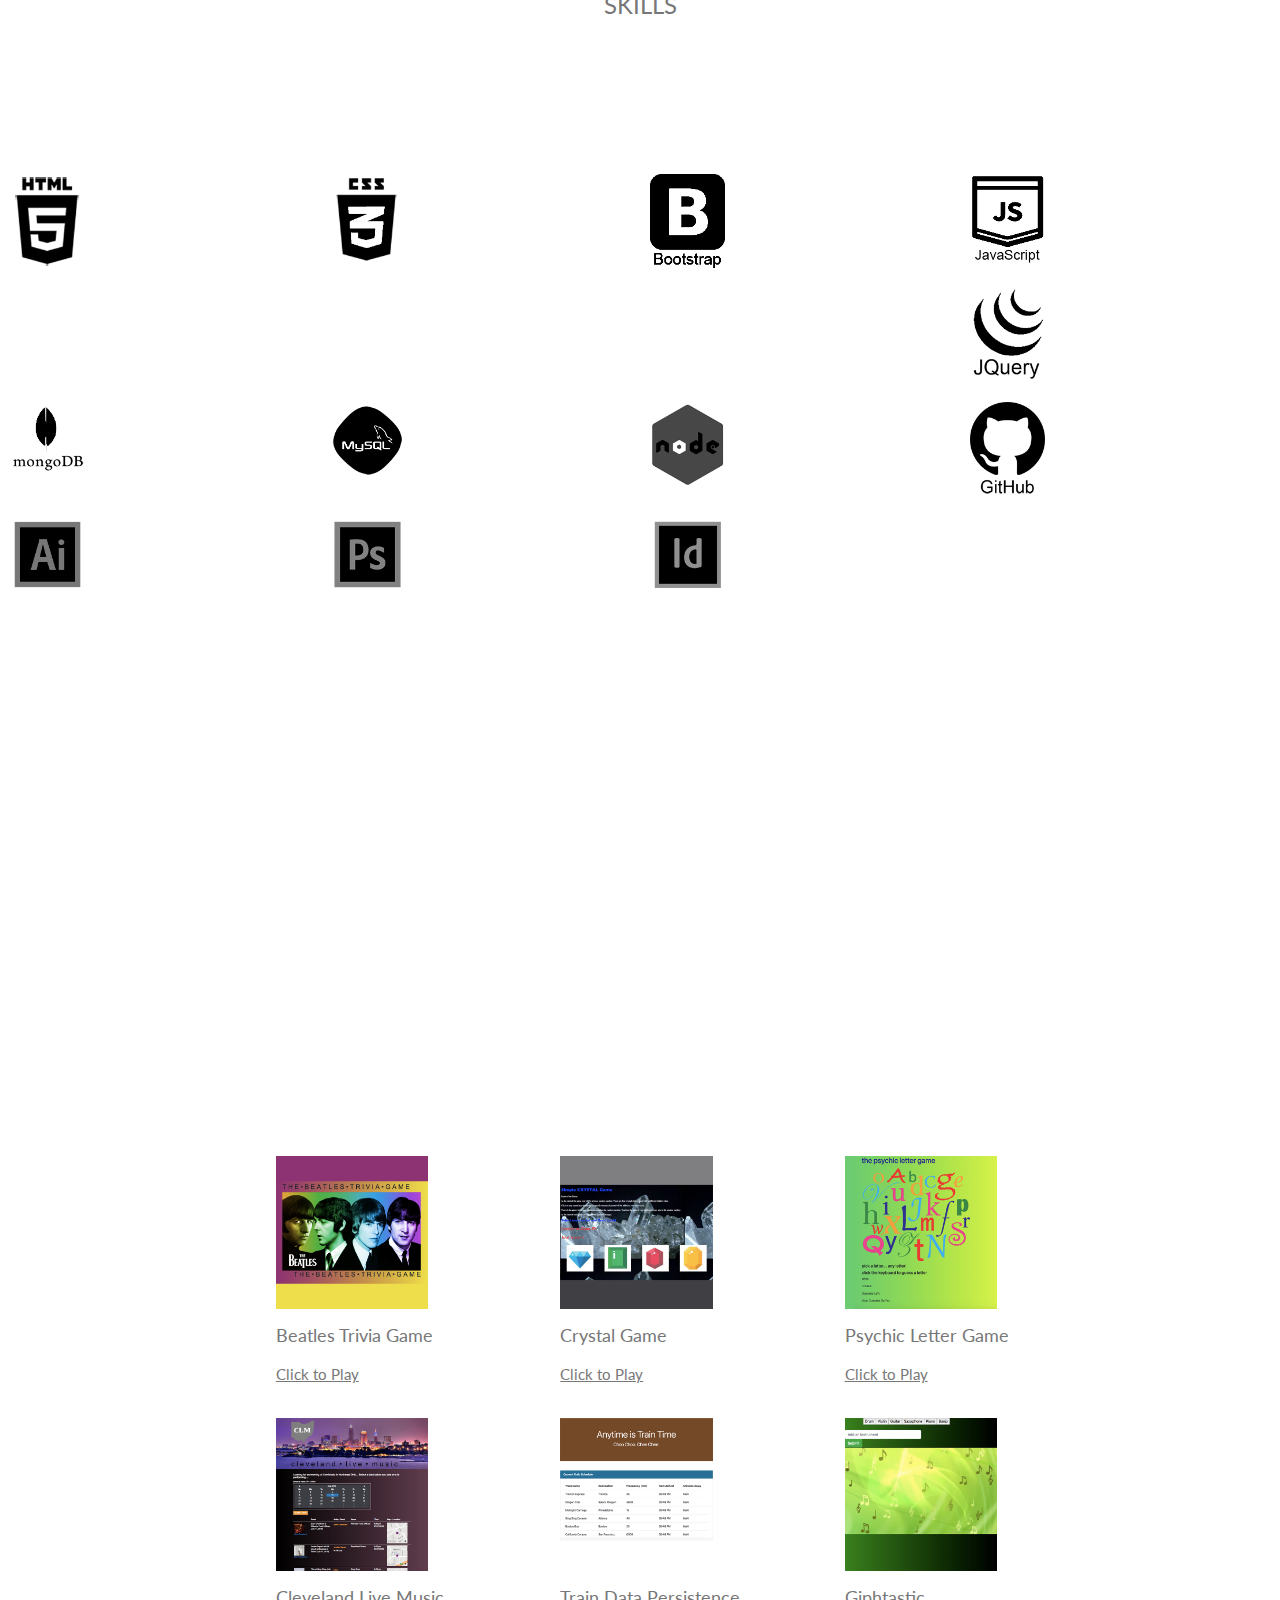
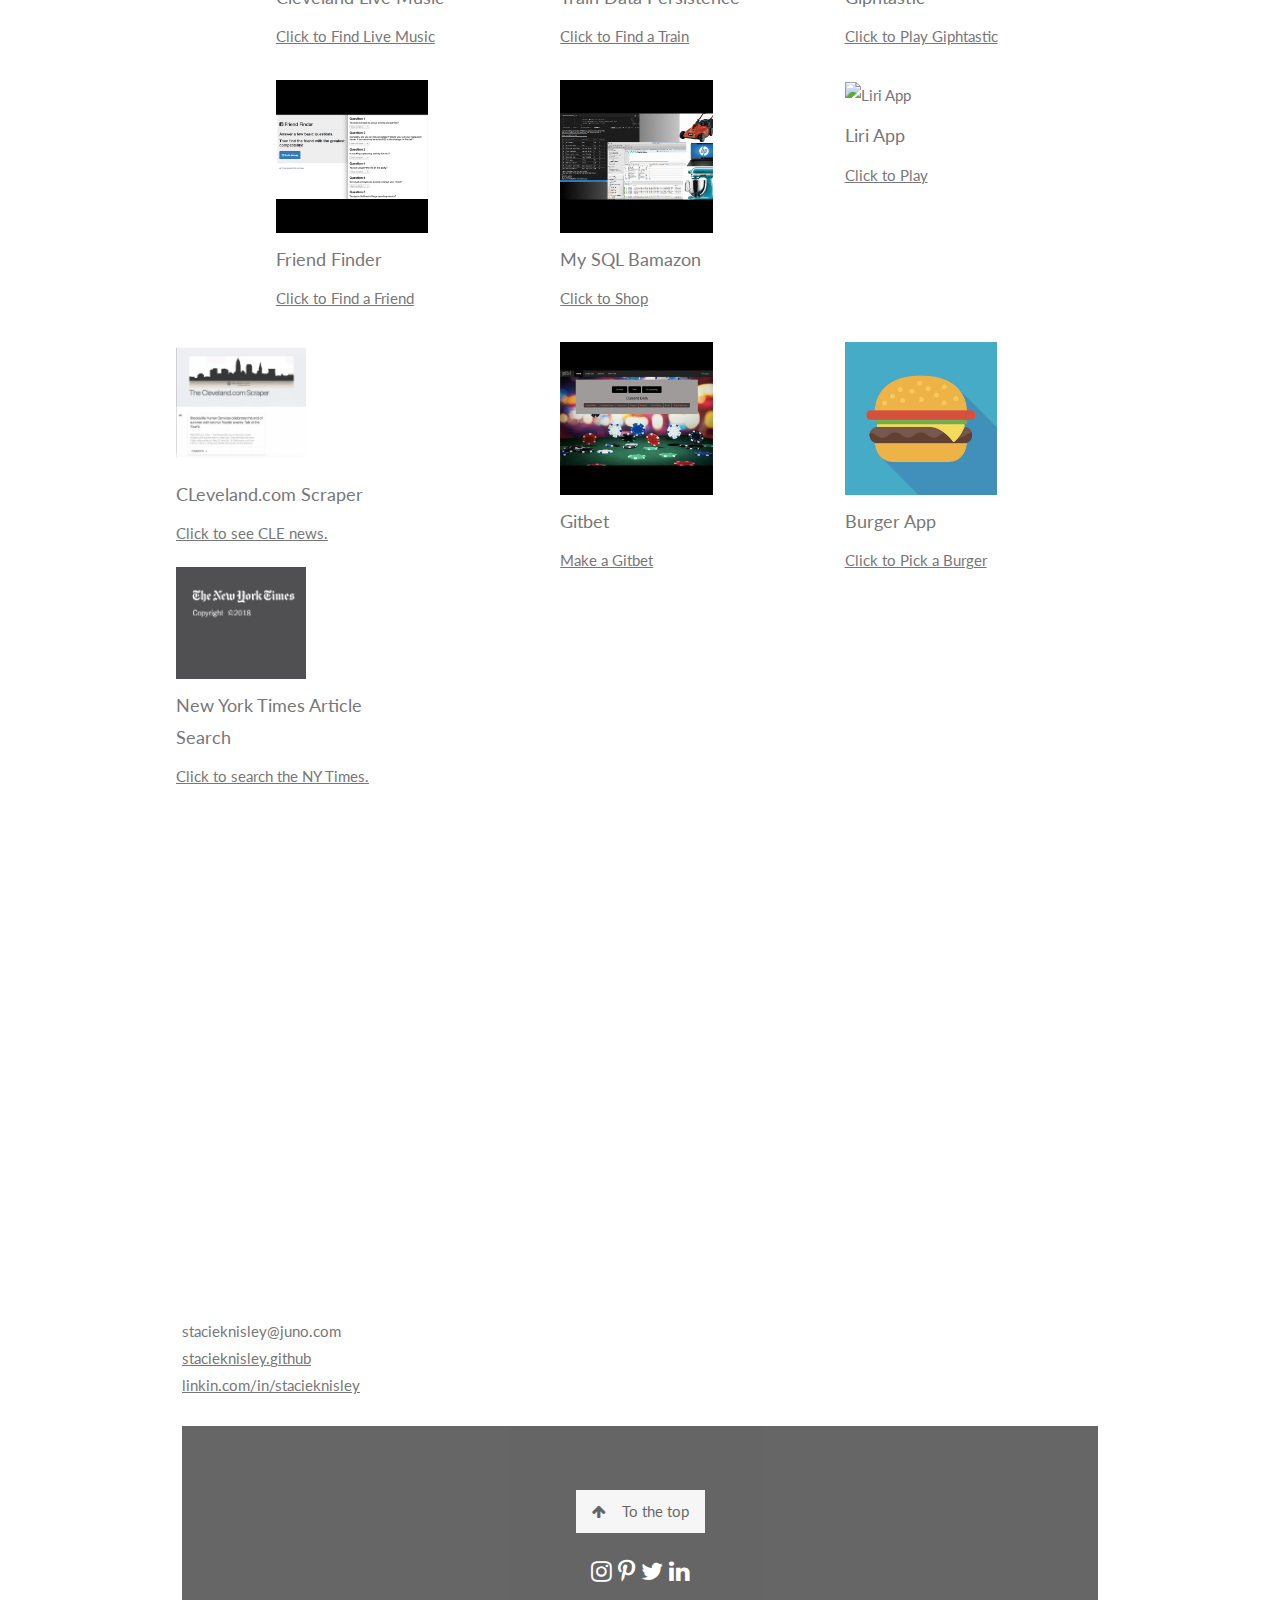
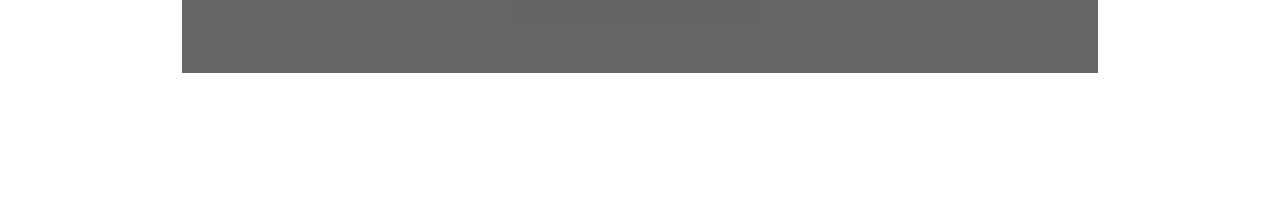
==== commit b1ac786c: "updated files" ====
--- a/index.html
+++ b/index.html
@@ -444,6 +444,13 @@
                     <a href="https://evening-tundra-64084.herokuapp.com/"> Click to see CLE news.</a>
                 </div>
             </div>
+            <div class="column">
+                <img class="card-img-top" src="./assets/images/ScreenShotsofHomework/NYTReactSearch.png" style="width:60%" alt="NY Times Search">
+                <div class="card-body">
+                    <h5 class="card-title">New York Times Article Search</h5>
+                    <a href="https://dashboard.heroku.com/apps/warm-anchorage-77307/"> Click to search the NY Times.</a>
+                </div>
+            </div>
         </div>
 
         <!-- Modal for full size images on click-->
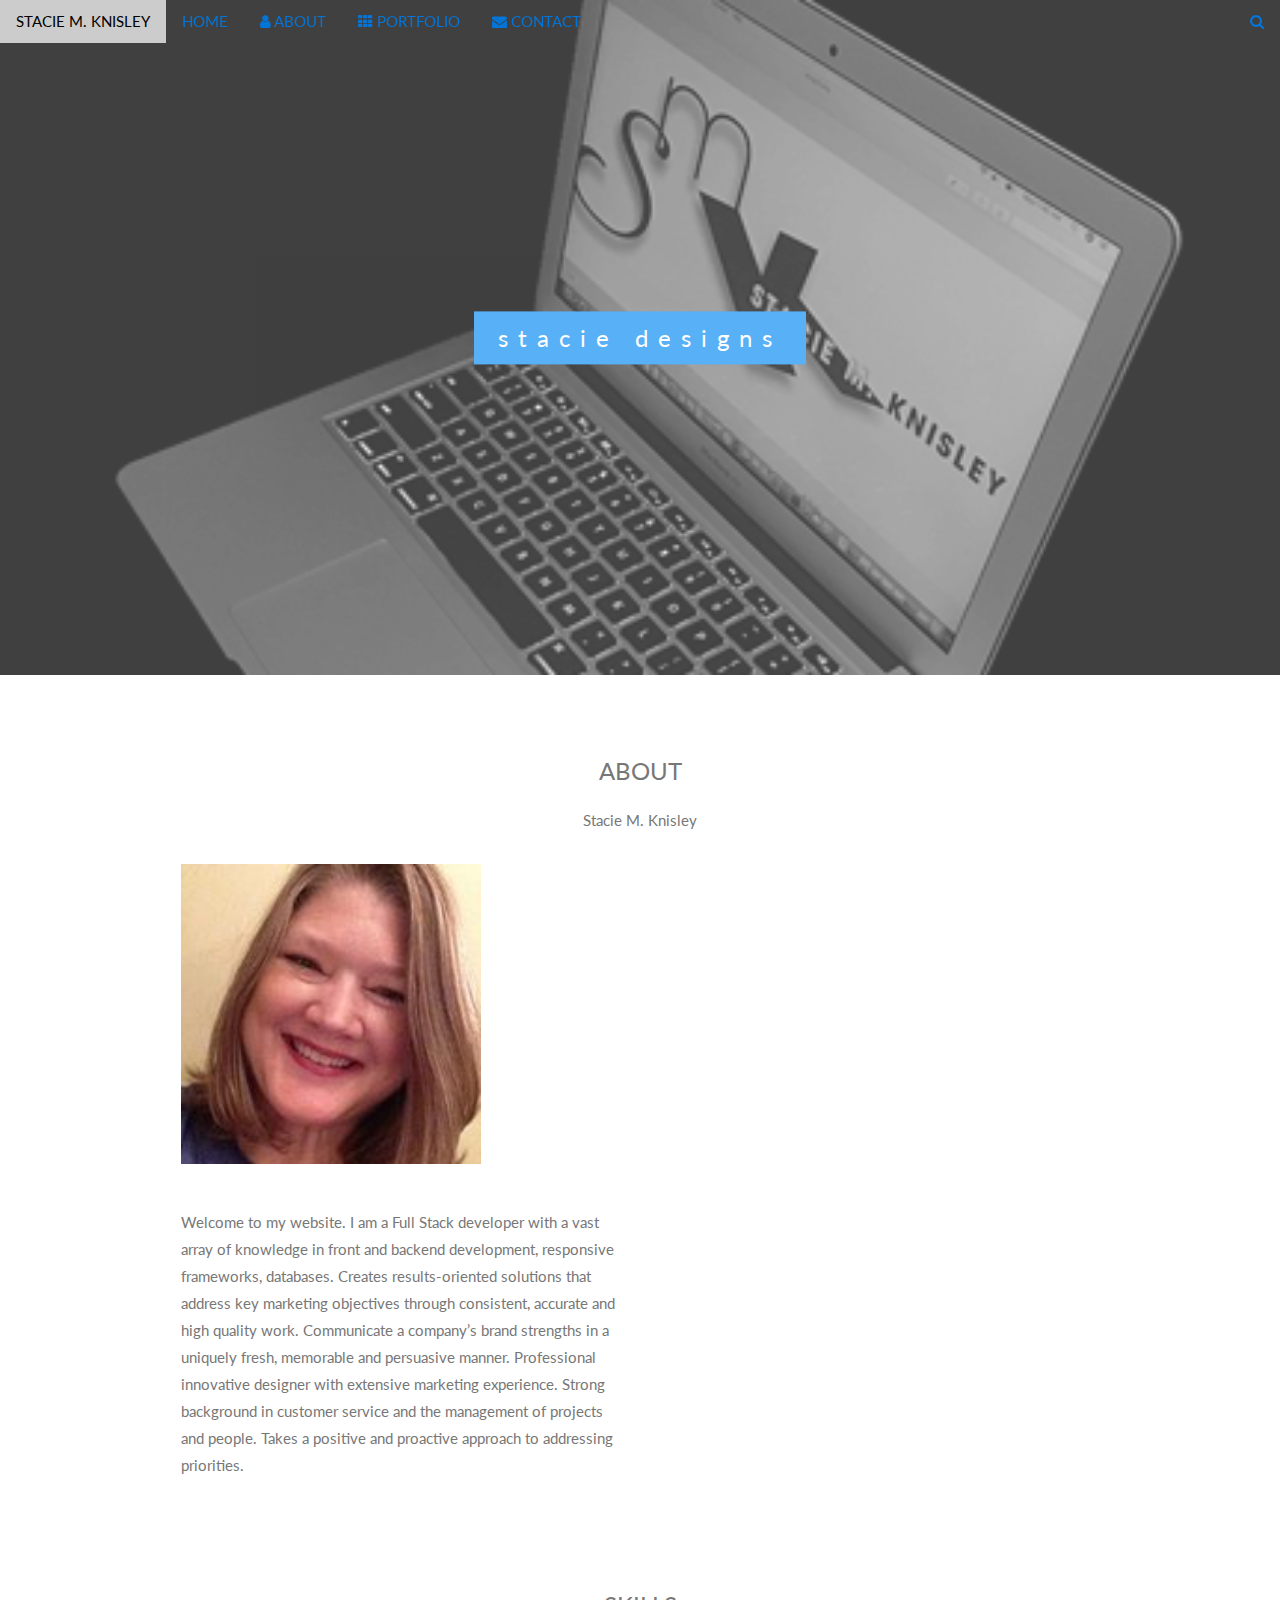
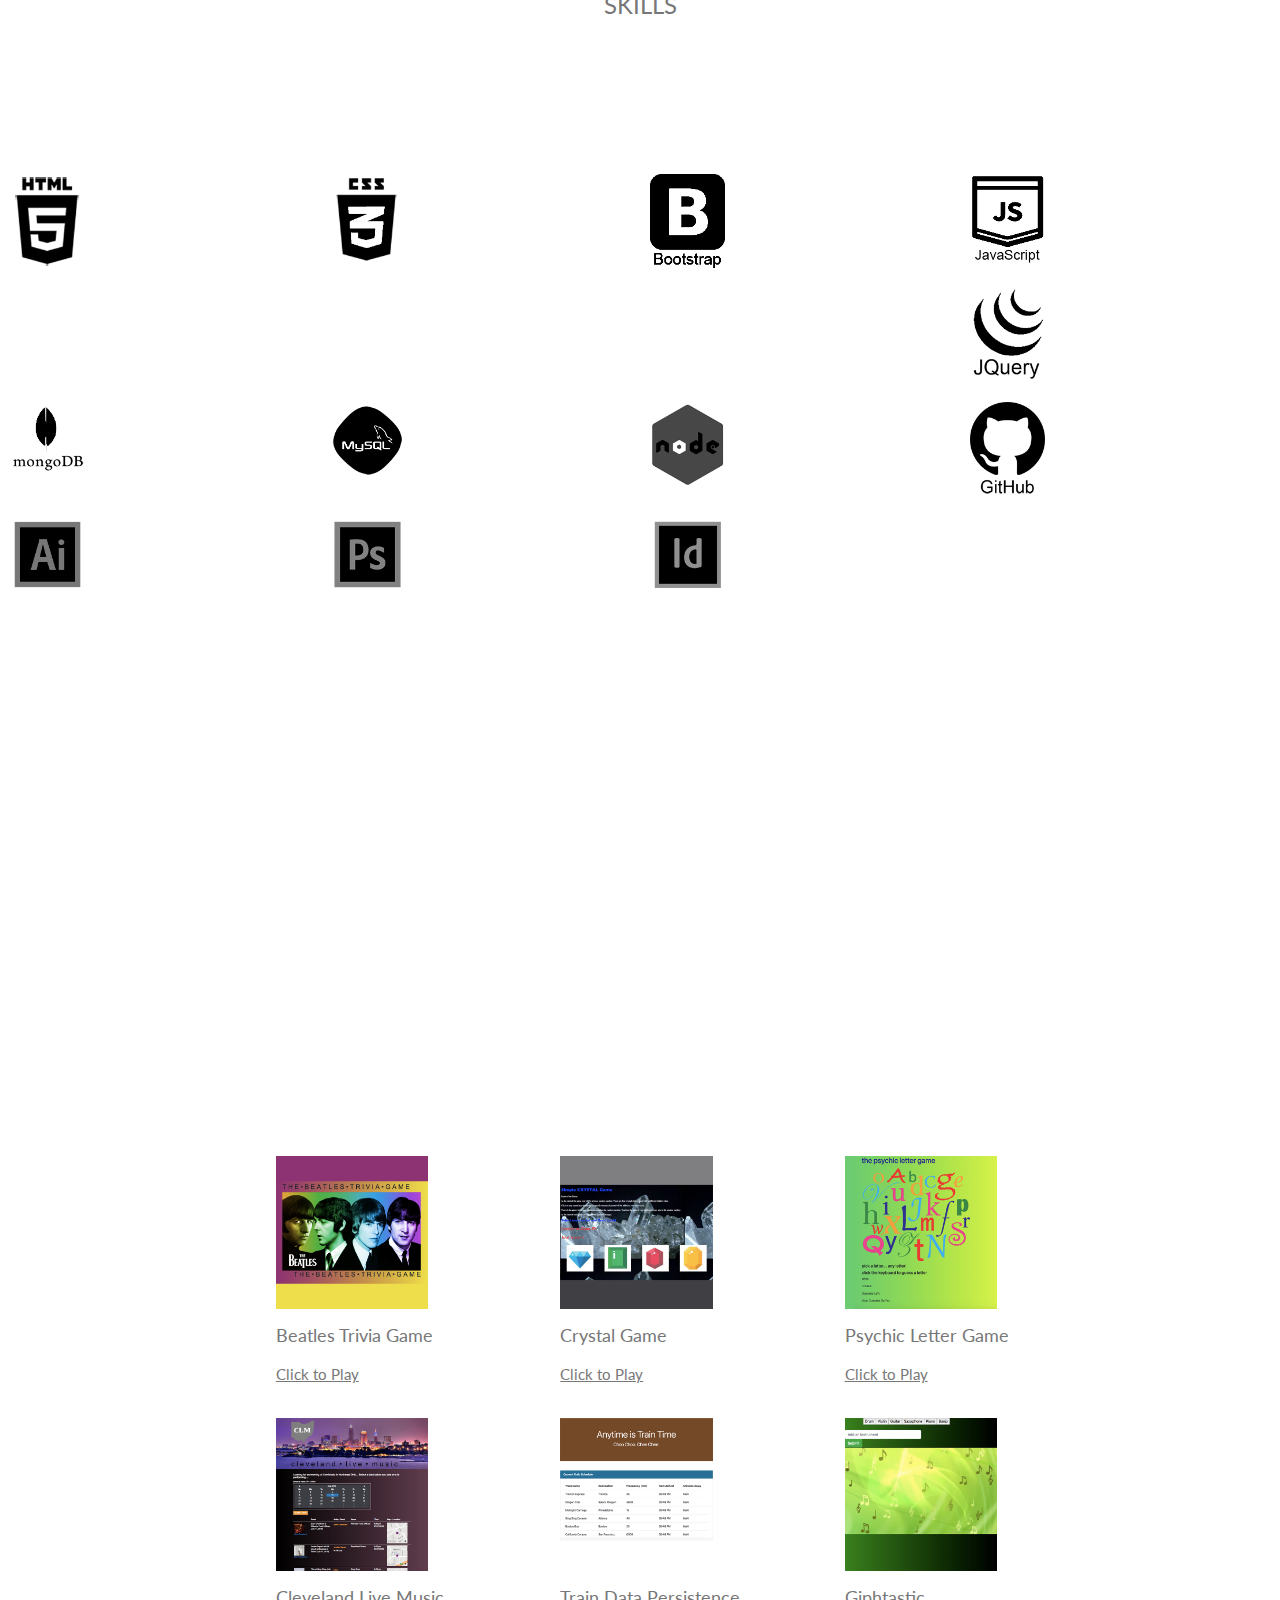
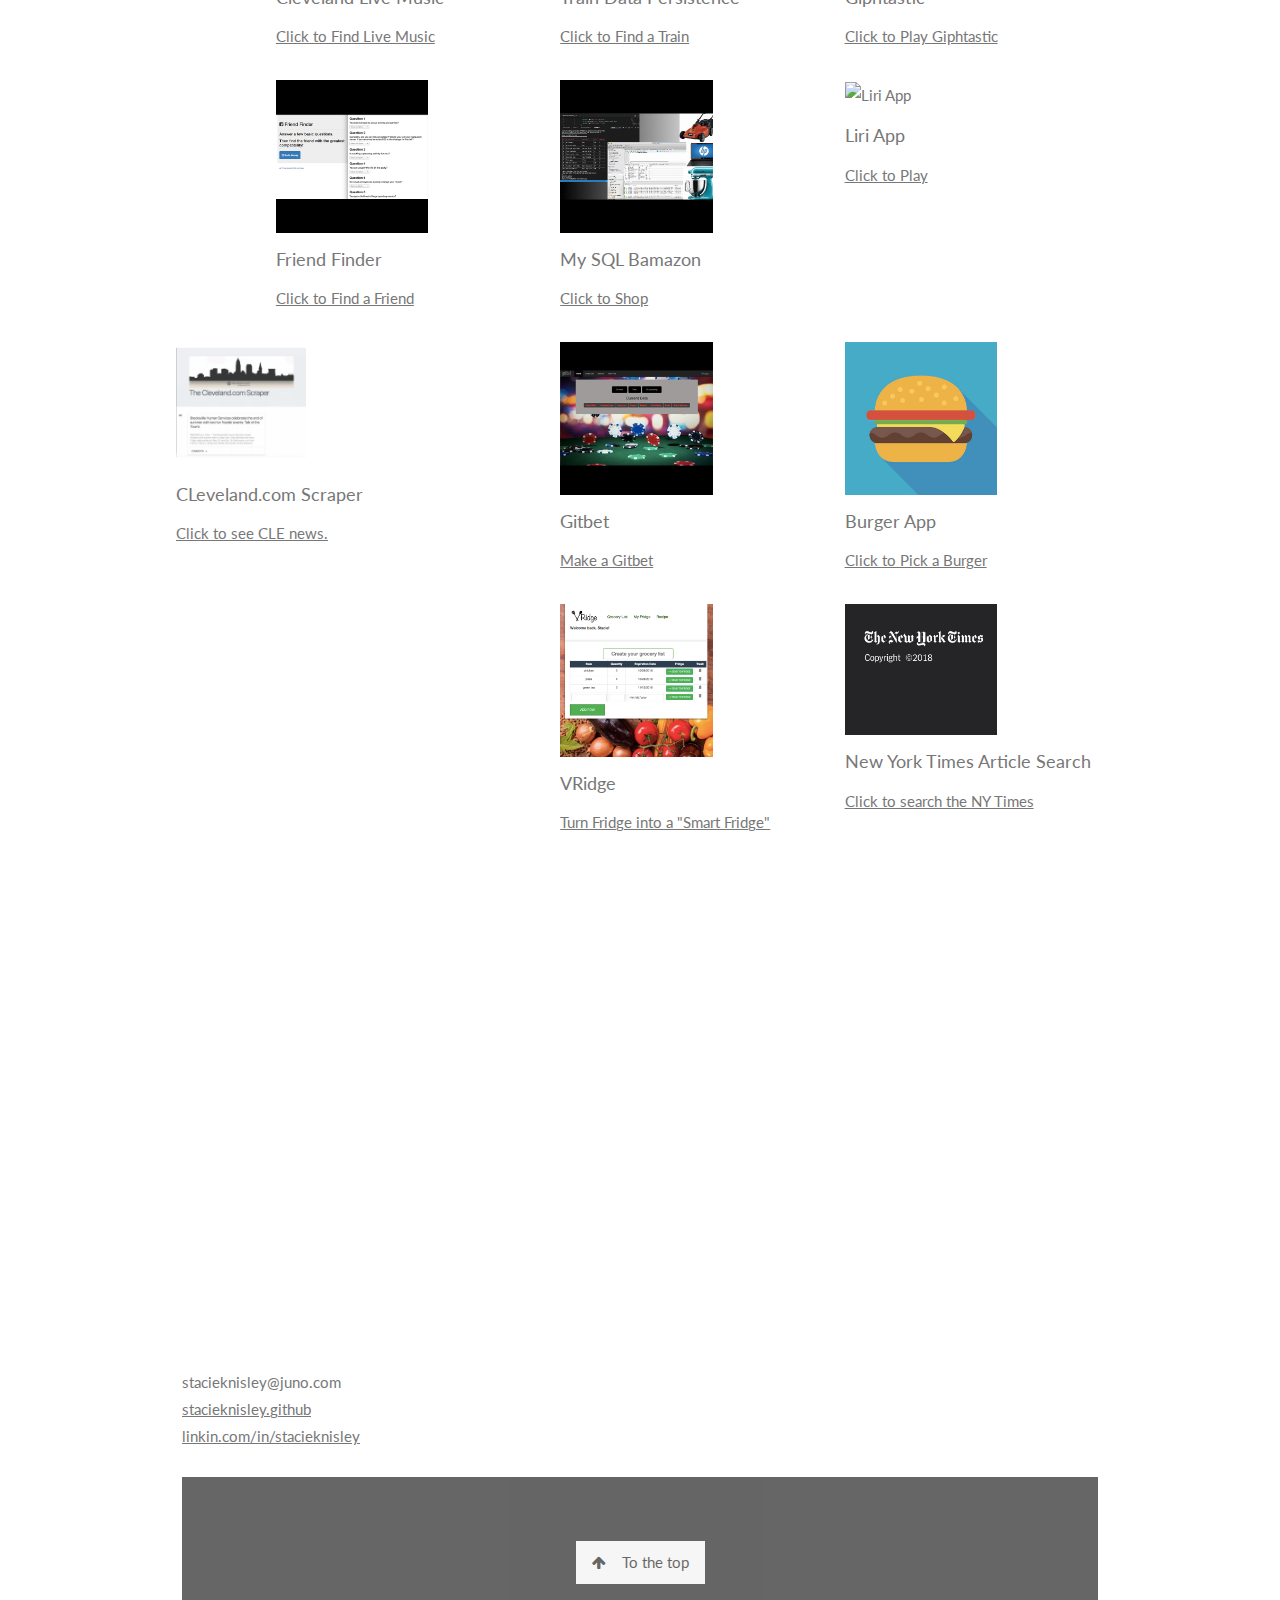
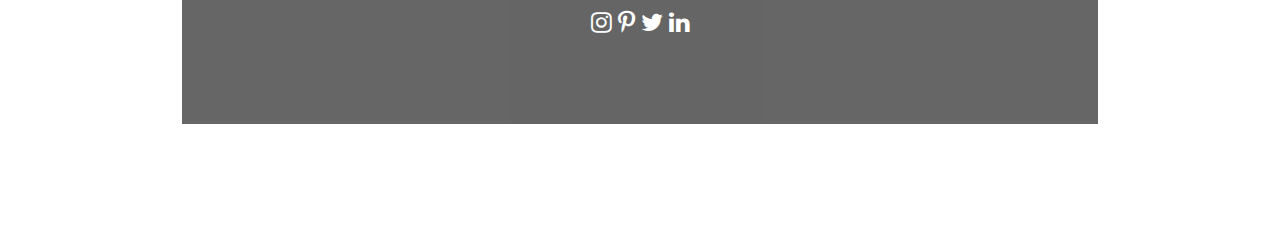
==== commit 35452e94: "updated proj3" ====
--- a/index.html
+++ b/index.html
@@ -444,6 +444,44 @@
                     <a href="https://evening-tundra-64084.herokuapp.com/"> Click to see CLE news.</a>
                 </div>
             </div>
+        </div>
+
+
+
+        <div class="row">
+            <div class="column3">
+                <img class="card-img-top" src="./assets/images/ScreenShotsofHomework/NYTReactSearch.png" style="width:60%" alt="Burger App">
+                <div class="card-body">
+                    <h5 class="card-title">New York Times Article Search</h5>
+                    <a href="https://dashboard.heroku.com/apps/warm-anchorage-77307/"> Click to search the NY Times </a>
+                </div>
+            </div>
+            <div class="column3">
+                <img class="card-img-top" src="./assets/images/ScreenShotsofHomework/Proj3VRidgeport.png" style="width:60%" alt="Gitbet">
+                <div class="card-body">
+                    <h5 class="card-title">VRidge</h5>
+                    <a href="https://v-ridge.herokuapp.com/"> Turn Fridge into a "Smart Fridge"</a>
+                </div>
+            </div>
+            <div class="column">
+                <!-- <img class="card-img-top" src="./assets/images/ScreenShotsofHomework/18mongoport.png" style="width:60%" alt="Friend Finder">
+                        <div class="card-body">
+                            <h5 class="card-title">CLeveland.com Scraper</h5>
+                            <a href="https://evening-tundra-64084.herokuapp.com/"> Click to see CLE news.</a>
+                        </div> -->
+            </div>
+        </div>
+
+
+
+
+
+
+
+
+
+        <!-- 
+           
             <div class="column">
                 <img class="card-img-top" src="./assets/images/ScreenShotsofHomework/NYTReactSearch.png" style="width:60%" alt="NY Times Search">
                 <div class="card-body">
@@ -451,18 +489,18 @@
                     <a href="https://dashboard.heroku.com/apps/warm-anchorage-77307/"> Click to search the NY Times.</a>
                 </div>
             </div>
-        </div>
-
-        <!-- Modal for full size images on click-->
-        <!-- <div id="modal01" class="w3-modal w3-black" onclick="this.style.display='none'">
-            <span class="w3-button w3-large w3-black w3-display-topright" title="Close Modal Image">
-                <i class="fa fa-remove"></i>
-            </span>
-            <div class="w3-modal-content w3-animate-zoom w3-center w3-transparent w3-padding-64">
-                <img id="img01" class="w3-image">
-                <p id="caption" class="w3-opacity w3-large"></p>
-            </div>
         </div> -->
+
+
+
+
+
+
+
+
+
+
+
 
         <!-- Third Parallax Image with Portfolio Text -->
 
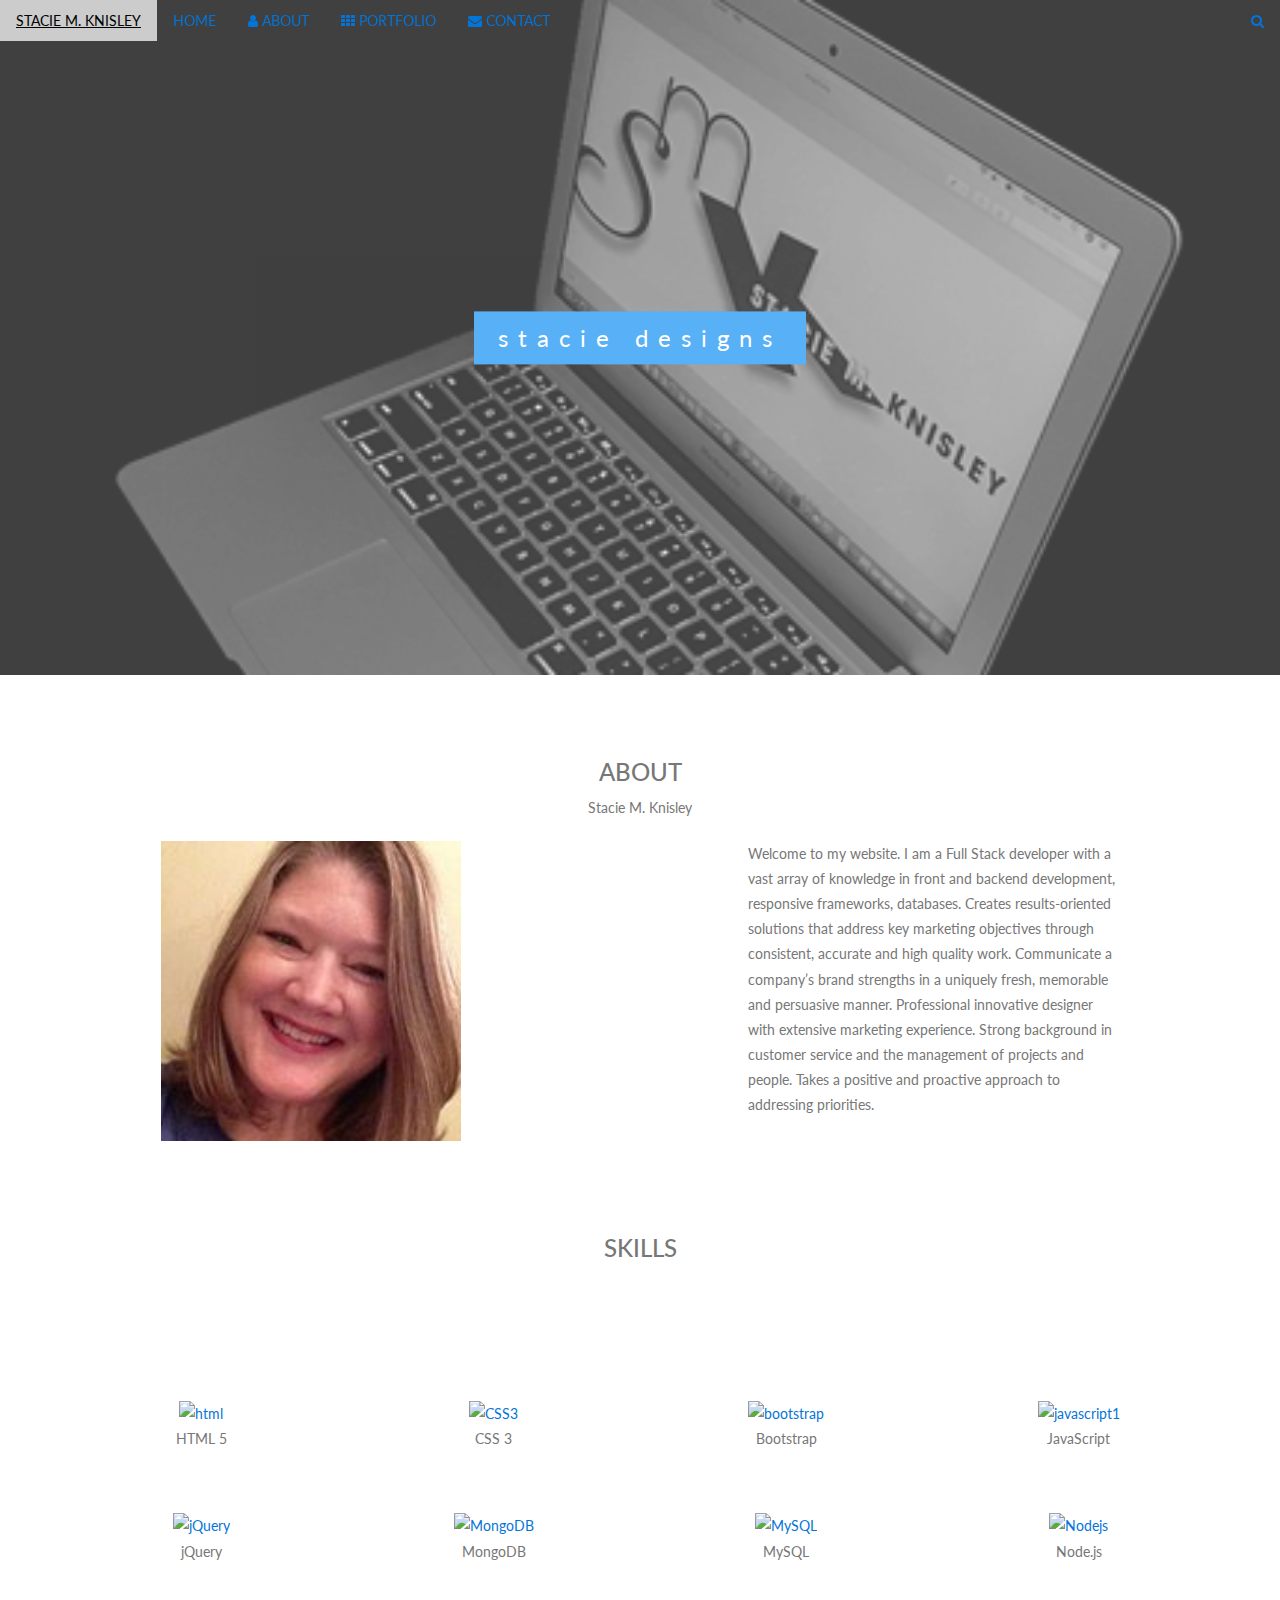
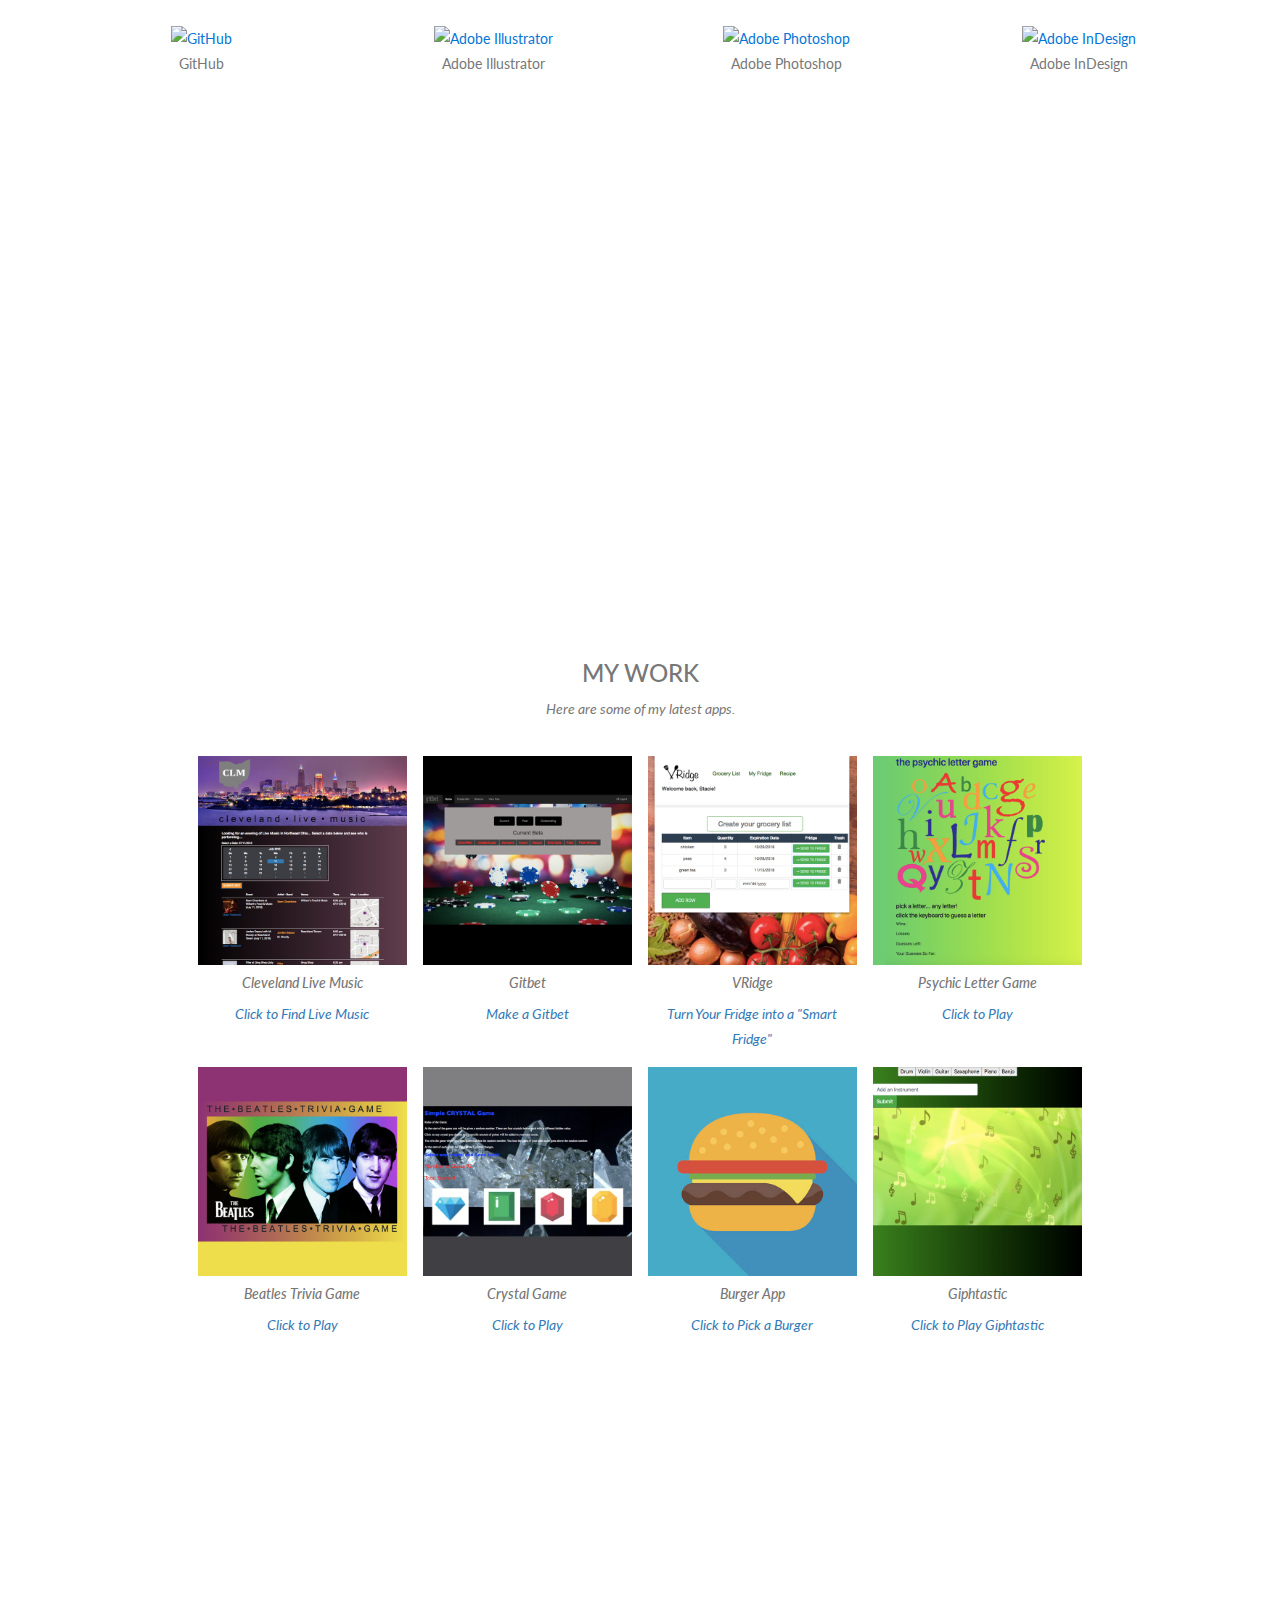
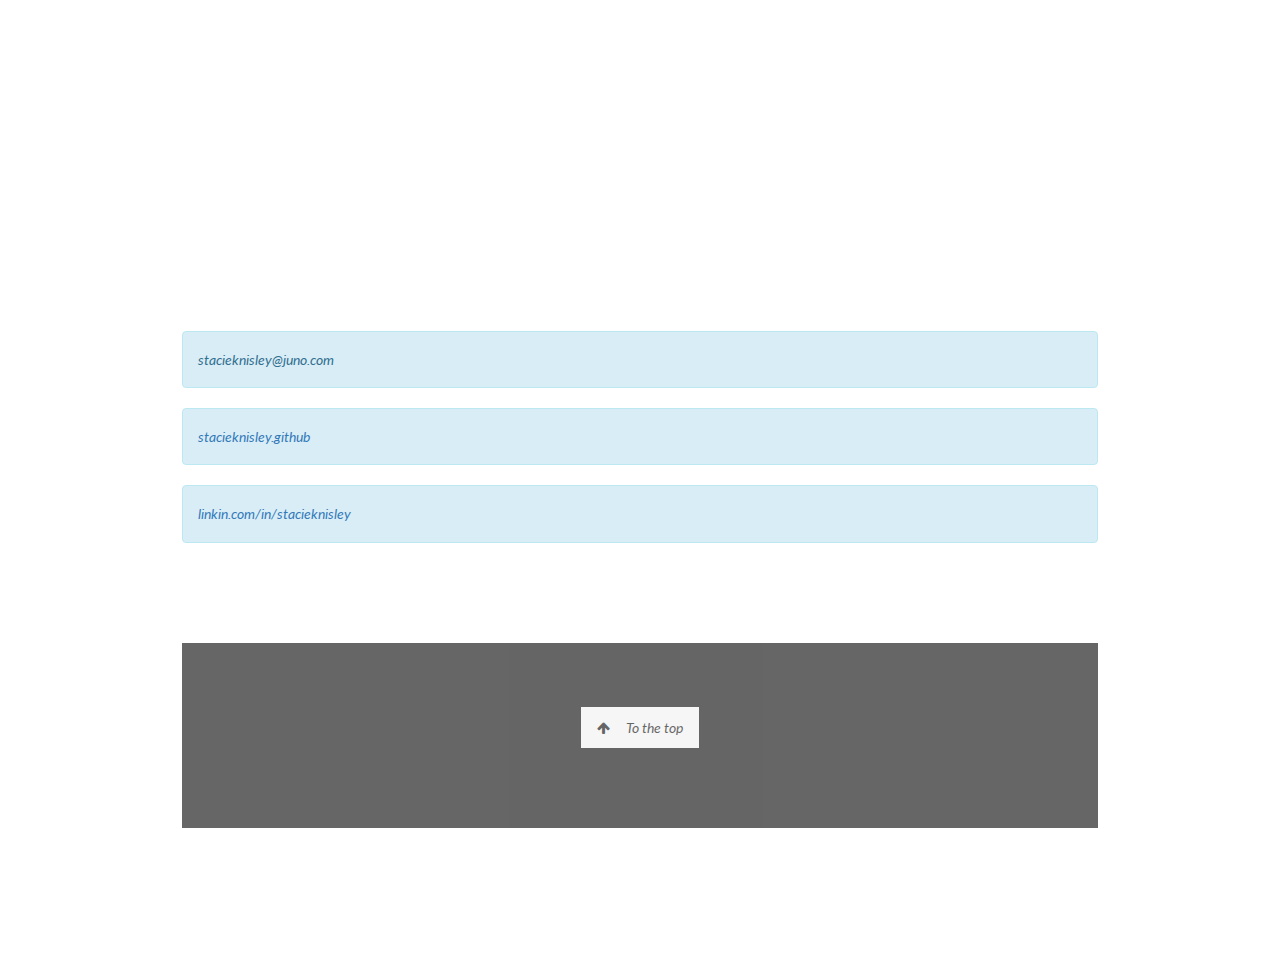
==== commit fb98706b: "updated portfolio" ====
--- a/index.html
+++ b/index.html
@@ -6,8 +6,20 @@
 <link rel="stylesheet" href="https://www.w3schools.com/w3css/4/w3.css">
 <link rel="stylesheet" href="https://fonts.googleapis.com/css?family=Lato">
 <link rel="stylesheet" href="https://cdnjs.cloudflare.com/ajax/libs/font-awesome/4.7.0/css/font-awesome.min.css">
-<link rel="stylesheet" href="https://stackpath.bootstrapcdn.com/bootstrap/4.1.3/css/bootstrap.min.css" integrity="sha384-MCw98/SFnGE8fJT3GXwEOngsV7Zt27NXFoaoApmYm81iuXoPkFOJwJ8ERdknLPMO"
+<!-- <link rel="stylesheet" href="https://stackpath.bootstrapcdn.com/bootstrap/4.1.3/css/bootstrap.min.css" integrity="sha384-MCw98/SFnGE8fJT3GXwEOngsV7Zt27NXFoaoApmYm81iuXoPkFOJwJ8ERdknLPMO"
     crossorigin="anonymous">
+
+
+<link href="//maxcdn.bootstrapcdn.com/bootstrap/4.0.0/css/bootstrap.min.css" rel="stylesheet" id="bootstrap-css">
+<script src="//maxcdn.bootstrapcdn.com/bootstrap/4.0.0/js/bootstrap.min.js"></script>
+<script src="//cdnjs.cloudflare.com/ajax/libs/jquery/3.2.1/jquery.min.js"></script> -->
+
+<link href="assets/css/style.css" rel="stylesheet">
+<script src="https://ajax.googleapis.com/ajax/libs/jquery/3.2.1/jquery.min.js"></script>
+<script src="https://maxcdn.bootstrapcdn.com/bootstrap/3.3.7/js/bootstrap.min.js"></script>
+
+<link rel="stylesheet" href="https://maxcdn.bootstrapcdn.com/bootstrap/3.3.7/css/bootstrap.min.css">
+
 <style>
     body,
     h1,
@@ -94,12 +106,24 @@
     }
 
     .column2 {
-        float: flex;
-        width: 50%;
+        float: right;
+        width: 60%;
+        padding: 10px;
+    }
+
+    .column2logos {
+        float: right;
+        width: 30%;
         padding: 15px;
     }
 
     .column3 {
+        float: right;
+        width: 40%;
+        padding: 10px;
+    }
+
+    .column3logos {
         float: right;
         width: 30%;
         padding: 15px;
@@ -125,8 +149,12 @@
         clear: both;
     }
 
-
-
+    .service-box {
+        color: rgb(4, 117, 216);
+
+    }
+
+    /* .section {} */
 
     /* Style the images inside the grid */
 
@@ -195,12 +223,7 @@
 
 
         <div class="row">
-
-            <div class="column2">
-                <img src="./assets/images/selfport.jpg" alt="Stacie Knisley self portrait" width="300" height="300">
-            </div>
-
-            <div class="column2">
+            <div class="column3">
                 <p>
                     Welcome to my website. I am a Full Stack developer with a vast array of knowledge in front and backend development, responsive
                     frameworks, databases. Creates results-oriented solutions that address key marketing objectives through
@@ -210,6 +233,9 @@
                     proactive approach to addressing priorities.
                 </p>
             </div>
+            <div class="column2">
+                <img src="./assets/images/selfport.jpg" alt="Stacie Knisley self portrait" width="300" height="300">
+            </div>
 
 
         </div>
@@ -260,390 +286,535 @@
             <div class="w3-container w3-padding-small w3-dark-grey w3-center" style="width:75%">75%</div>
         </div> -->
     </div>
-    <div>
-        <div>
-            <div class="rows">
-                <div class="columnskills">
-                    <img src="./assets/images/ScreenShotsofHomework/html.png" style="width:25%" alt="html">
-                </div>
-                <div class="columnskills">
-                    <img src="./assets/images/ScreenShotsofHomework/CSS3.png" style="width:25%" alt="CSS3">
-                </div>
-                <div class="columnskills">
-                    <img src="./assets/images/ScreenShotsofHomework/bootstrap.png" style="width:25%" alt="bootstrap">
-                </div>
-                <div class="columnskills">
-                    <img src="./assets/images/ScreenShotsofHomework/javascript.png" style="width:25%" alt="javascript">
-                </div>
-            </div>
-            <div class="rows">
-                <div class="columnskills">
-                    <img src="./assets/images/ScreenShotsofHomework/jquery.png" style="width:25%" alt="juery">
-                </div>
-                <div class="columnskills">
-                    <img src="./assets/images/ScreenShotsofHomework/mongodb.png" style="width:25%" alt="monogodb">
-                </div>
-                <div class="columnskills">
-                    <img src="./assets/images/ScreenShotsofHomework/mysql.png" style="width:25%" alt="mysql">
-                </div>
-                <div class="columnskills">
-                    <img src="./assets/images/ScreenShotsofHomework/nodejs.png" style="width:25%" alt="nodejs">
-                </div>
-            </div>
-            <div class="rows">
-                <div class="columnskills">
-                    <img src="./assets/images/ScreenShotsofHomework/github.png" style="width:25%" alt="github">
-                </div>
-                <div class="columnskills">
-                    <img src="./assets/images/ScreenShotsofHomework/adobeai.png" style="width:25%" alt="adobeai">
-                </div>
-                <div class="columnskills">
-                    <img src="./assets/images/ScreenShotsofHomework/adobeps.png" style="width:25%" alt="adobeps">
-                </div>
-                <div class="columnskills">
-                    <img src="./assets/images/ScreenShotsofHomework/adobein.png" style="width:25%" alt="adobein">
-                </div>
-            </div>
-
+    <!-- 1ST ROW OF TECH ICONS -->
+    <div class="container">
+        <div class="row">
+            <div class="col-lg-3 col-md-6 text-center">
+                <div class="service-box">
+
+                    <img src="./assets/images/ScreenShotsofHomework/html1.png " style="width:25%" alt="html">
+                    <!-- <i class="fab fa-html5"></i> -->
+                    <!-- <svg aria-hidden="true" data-prefix="fab" data-icon="html5" class=" svg-inline-fa fa-html5 fa-w-12
+                        " role="img " xmlns="http://www.w3.org/2000/svg " viewBox="0 0 384 512 ">
+                        <path fill="currentColor " d="M0 32l34.9 395.8L191.5 480l157.6-52.2L384 32H0zm308.2 127.9H124.4l4.1
+                        49.4h175.6l-13.6 148.4-97.9 27v.3h-1.1l-98.7-27.3-6-75.8h47.7L138 320l53.5 14.5 53.7-14.5 6-62.2H84.3L71.5
+                        112.2h241.1l-4.4 47.7z "></path>
+                    </svg> -->
+                    <!-- <h3>HTML 5</h3> -->
+                    <p class="text-muted ">HTML 5</p>
+                </div>
+            </div>
+            <div class="col-lg-3 col-md-6 text-center ">
+                <div class="service-box ">
+                    <img src="./assets/images/ScreenShotsofHomework/CSS31.png " style="width:25% " alt="CSS3 ">
+
+                    <!-- <i class="fa fa-4x fa-paper-plane text-primary sr-icons "></i> -->
+                    <!-- <svg aria-hidden="true" data-prefix="fab" data-icon="css3-alt" class="svg-inline--fa fa-css3-alt fa-w-12" role="img" xmlns="http://www.w3.org/2000/svg"
+                        viewBox="0 0 384 512">
+                        <path fill="currentColor" d="M0 32l34.9 395.8L192 480l157.1-52.2L384 32H0zm313.1 80l-4.8 47.3L193 208.6l-.3.1h111.5l-12.8 146.6-98.2 28.7-98.8-29.2-6.4-73.9h48.9l3.2 38.3 52.6 13.3 54.7-15.4 3.7-61.6-166.3-.5v-.1l-.2.1-3.6-46.3L193.1 162l6.5-2.7H76.7L70.9 112h242.2z"></path>
+                    </svg> -->
+                    <!-- <h3>CSS 3</h3> -->
+                    <p class="text-muted ">CSS 3</p>
+                </div>
+            </div>
+            <div class="col-lg-3 col-md-6 text-center ">
+                <div class="service-box ">
+                    <img src="./assets/images/ScreenShotsofHomework/bootstrap1.png " style="width:25% " alt="bootstrap ">
+                    <!-- <i class="fa fa-4x fa-newspaper-o text-primary sr-icons "></i> -->
+                    <!-- <h3>Bootstrap</h3> -->
+                    <p class="text-muted ">Bootstrap</p>
+                </div>
+            </div>
+            <div class="col-lg-3 col-md-6 text-center ">
+                <div class="service-box ">
+                    <img src="./assets/images/ScreenShotsofHomework/javascript1.png " style="width:25% " alt="javascript1">
+                    <!-- <i class="fa fa-4x fa-heart text-primary sr-icons "></i> -->
+                    <!-- <h3>Made with Love</h3> -->
+                    <p class="text-muted ">JavaScript</p>
+                </div>
+            </div>
         </div>
     </div>
+
     <br>
     <br>
+
+    <!-- 2ND ROW OF TECH ICONS -->
+    <div class="container ">
+        <div class="row ">
+            <div class="col-lg-3 col-md-6 text-center ">
+                <div class="service-box ">
+                    <img src="./assets/images/ScreenShotsofHomework/jquery1.png " style="width:25% " alt="jQuery">
+                    <!-- <i class="fa fa-4x fa-paper-plane text-primary sr-icons "></i> -->
+                    <!-- <h3>Sturdy Templates</h3> -->
+                    <p class=" text-muted ">jQuery</p>
+                </div>
+            </div>
+            <div class="col-lg-3 col-md-6 text-center ">
+                <div class="service-box ">
+                    <img src="./assets/images/ScreenShotsofHomework/mongodb1.png " style="width:25% " alt="MongoDB">
+                    <!-- <i class="fa fa-4x fa-paper-plane text-primary sr-icons "></i> -->
+                    <!-- <h3>Ready to Ship</h3> -->
+                    <p class="text-muted ">MongoDB</p>
+                </div>
+            </div>
+            <div class="col-lg-3 col-md-6 text-center ">
+                <div class="service-box ">
+                    <img src="./assets/images/ScreenShotsofHomework/mysql1.png " style="width:25% " alt="MySQL">
+                    <!-- <i class="fa fa-4x fa-newspaper-o text-primary sr-icons "></i> -->
+                    <!-- <h3>Up to Date</h3> -->
+                    <p class="text-muted ">MySQL</p>
+                </div>
+            </div>
+            <div class="col-lg-3 col-md-6 text-center ">
+                <div class="service-box ">
+                    <img src="./assets/images/ScreenShotsofHomework/nodejs1.png " style="width:25% " alt="Nodejs">
+                    <!-- <i class="fa fa-4x fa-heart text-primary sr-icons "></i> -->
+                    <!-- <h3>Made with Love</h3> -->
+                    <p class="text-muted ">Node.js</p>
+                </div>
+            </div>
+        </div>
+    </div>
+
     <br>
     <br>
-    <br>
-    <br>
-    <br>
-    <br>
-    <br>
-    <br>
-    <br>
-    <br>
-    <br>
-    <br>
-    <br>
-    <br>
-    <br>
-    <br>
-    <br>
+
+    <!-- 3RD ROW OF TECH ICONS -->
+    <div class="container ">
+        <div class="row ">
+            <div class="col-lg-3 col-md-6 text-center ">
+                <div class="service-box ">
+                    <img src="./assets/images/ScreenShotsofHomework/github1.png " style="width:25% " alt="GitHub">
+                    <!-- <i class="fa fa-4x fa-diamond text-primary sr-icons "></i> -->
+                    <!-- <h3>Sturdy Templates</h3> -->
+                    <p class="text-muted ">GitHub</p>
+                </div>
+            </div>
+            <div class="col-lg-3 col-md-6 text-center ">
+                <div class="service-box ">
+                    <img src="./assets/images/ScreenShotsofHomework/adobeai1.png " style="width:25% " alt="Adobe Illustrator">
+                    <!-- <i class="fa fa-4x fa-paper-plane text-primary sr-icons "></i> -->
+                    <!-- <h3>Ready to Ship</h3> -->
+                    <p class="text-muted ">Adobe Illustrator </p>
+                </div>
+            </div>
+            <div class="col-lg-3 col-md-6 text-center ">
+                <div class="service-box ">
+                    <img src="./assets/images/ScreenShotsofHomework/adobeps1.png " style="width:25% " alt="Adobe Photoshop">
+                    <!-- <i class="fa fa-4x fa-newspaper-o text-primary sr-icons "></i> -->
+                    <!-- <h3>Up to Date</h3> -->
+                    <p class="text-muted ">Adobe Photoshop </p>
+                </div>
+            </div>
+            <div class="col-lg-3 col-md-6 text-center ">
+                <div class="service-box ">
+                    <img src="./assets/images/ScreenShotsofHomework/adobein1.png " style="width:25% " alt="Adobe InDesign">
+                    <!-- <i class="fa fa-4x fa-heart text-primary sr-icons "></i> -->
+                    <!-- <h3>Made with Love</h3> -->
+                    <p class="text-muted ">Adobe InDesign</p>
+                </div>
+            </div>
+        </div>
+    </div>
+
+
+    <!-- <div class="w3-content w3-container w3-padding-64" id="about">
+        <h3 class="w3-center">ABOUT</h3>
+        <p class="w3-center"> Stacie M. Knisley </p> -->
+
+    <!-- 
+            <!-Container (Portfolio Section) -->
+    <!-- <div class="w3-content w3-container w3-padding-64" id="portfolio">
+        <h3 class="w3-center">PORTFOLIO</h3>
+        <p class="w3-center">
+            <!-<em>Here are some of my latest lorem work ipsum tipsum. -->
+    <!-- <br> Click on the images to make them bigger</em> -->
+    <!-- </p>
+    <br> -->
+
+    <!-- <div class="w3-content w3-container w3-padding-64 " id="portfolio "> -->
+    <!-- <h3 class="w3-center ">PORTFOLIO</h3> -->
+    <!-- </div> -->
+    <!-- <h3 class="w3-center ">PORTFOLIO</h3> -->
+    <!-- <!- <! <p class="w3-center ">
+                <! <em>Here are some apps I have created. -->
+    <!-- <br> Click on the images to make them bigger</em> -->
+    <!-- </p>  -->
+    <!-- <br> -->
+    <!-- <div class="w3-content w3-container w3-padding-64 " id="portfolio "> -->
 
 
     <!-- Second Parallax Image with Portfolio Text -->
+
+    <!-- <div class="bgimg-2 w3-display-container w3-opacity-min">
+        <div class="w3-display-middle">
+            <span class="w3-xxlarge w3-text-white w3-wide">PORTFOLIO</span>
+        </div>
+    </div>
+
     <div class="bgimg-2 w3-display-container w3-opacity-min">
         <div class="w3-display-middle">
             <span class="w3-xxlarge w3-text-white w3-wide">PORTFOLIO</span>
         </div>
-    </div>
+    </div> -->
 
     <!-- Container (Portfolio Section) -->
     <div class="w3-content w3-container w3-padding-64" id="portfolio">
-        <!-- <h3 class="w3-center">PORTFOLIO</h3> -->
-        <!-- <p class="w3-center">
-            <! <em>Here are some apps I have created. -->
-        <!-- <br> Click on the images to make them bigger</em> -->
-        <!-- </p>  -->
-        <!-- <br>
+        <!-- <h3 class="w3-center">MY WORK</h3>
+        <p class="w3-center">
+            <em>Here are some of my latest lorem work ipsum tipsum.
+                <br> Click on the images to make them bigger</em>
+        </p> -->
+        <br>
+
+        <!-- Responsive Grid. Four columns on tablets, laptops and desktops. Will stack on mobile devices/small screens (100% width) -->
+        <div class="bgimg-2 w3-display-container w3-opacity-min">
+            <div class="w3-display-middle">
+                <span class="w3-xxlarge w3-text-white w3-wide">PORTFOLIO</span>
+            </div>
+        </div>
+
+        <!-- Container (Portfolio Section) -->
         <div class="w3-content w3-container w3-padding-64" id="portfolio">
-            <h3 class="w3-center">PORTFOLIO</h3>
+            <h3 class="w3-center">MY WORK</h3>
+            <p class="w3-center">
+                <em>Here are some of my latest apps.
+                    <!-- <br> Click on the images to make them bigger</em> -->
+            </p>
+            <br>
+
+            <!-- Responsive Grid. Four columns on tablets, laptops and desktops. Will stack on mobile devices/small screens (100% width) -->
+            <div class="w3-row-padding w3-center">
+                <div class="w3-col m3">
+                    <img src="./assets/images/ScreenShotsofHomework/8clelivemusicport.png " style="width:100%" onclick="onClick(this)" class="w3-hover-opacity"
+                        alt="Cleveland Live Music">
+                    <div class="card-body ">
+                        <h5 class="card-title ">Cleveland Live Music</h5>
+                        <a href="https://stacieknisley.github.io/clelivemusic/ "> Click to Find Live Music</a>
+                    </div>
+                </div>
+
+                <div class="w3-col m3">
+                    <img src="./assets/images/ScreenShotsofHomework/14Proj2Gitbetport.png " style="width:100%" onclick="onClick(this)" class="w3-hover-opacity"
+                        alt="Gitbet">
+                    <div class="card-body ">
+                        <h5 class="card-title ">Gitbet</h5>
+                        <a href="https://gentle-forest-28497.herokuapp.com/ "> Make a Gitbet</a>
+                    </div>
+                </div>
+
+                <div class="w3-col m3">
+                    <img src="./assets/images/ScreenShotsofHomework/Proj3VRidgeport.png " style="width:100%" onclick="onClick(this)" class="w3-hover-opacity"
+                        alt="VRidge">
+                    <div class="card-body ">
+                        <h5 class="card-title ">VRidge</h5>
+                        <a href="https://v-ridge.herokuapp.com/ "> Turn Your Fridge into a "Smart Fridge"</a>
+                    </div>
+                </div>
+
+                <div class="w3-col m3">
+                    <img src="./assets/images/ScreenShotsofHomework/3PsychicLetterGameport.png " style="width:100%" onclick="onClick(this)" class="w3-hover-opacity"
+                        alt="Psychic Game">
+                    <div class="card-body ">
+                        <h5 class="card-title ">Psychic Letter Game</h5>
+                        <a href="https://stacieknisley.github.io/Psychic-Game/ "> Click to Play</a>
+                    </div>
+                </div>
+            </div>
+
+            <div class="w3-row-padding w3-center w3-section">
+                <div class="w3-col m3">
+                    <img src="./assets/images/ScreenShotsofHomework/5BeatlesTriviaGameport.png " style="width:100%" onclick="onClick(this)" class="w3-hover-opacity"
+                        alt="Beatles Trivia Game">
+                    <div class="card-body ">
+                        <h5 class="card-title ">Beatles Trivia Game</h5>
+                        <a href="https://stacieknisley.github.io/TriviaGame/ "> Click to Play</a>
+                    </div>
+                </div>
+
+                <div class="w3-col m3">
+                    <img src="./assets/images/ScreenShotsofHomework/4CrystalGameport.png " style="width:100%" onclick="onClick(this)" class="w3-hover-opacity"
+                        alt="Crystal Game">
+                    <div class="card-body ">
+                        <h5 class="card-title ">Crystal Game</h5>
+                        <a href="https://stacieknisley.github.io/Simple_Crystal_Game/ "> Click to Play</a>
+                    </div>
+                </div>
+
+                <div class="w3-col m3">
+                    <img src="./assets/images/ScreenShotsofHomework/13burgerport.png " style="width:100%" onclick="onClick(this)" class="w3-hover-opacity"
+                        alt="Burger App">
+                    <div class="card-body ">
+                        <h5 class="card-title ">Burger App</h5>
+                        <a href="https://github.com/stacieknisley/Burger "> Click to Pick a Burger</a>
+                    </div>
+                </div>
+
+                <div class="w3-col m3">
+                    <img src="./assets/images/ScreenShotsofHomework/6giphtasticport.png " style="width:100%" onclick="onClick(this)" class="w3-hover-opacity"
+                        alt="Giphtastic">
+                    <div class="card-body ">
+                        <h5 class="card-title ">Giphtastic</h5>
+                        <a href="https://stacieknisley.github.io/GifTastic/ "> Click to Play Giphtastic</a>
+                    </div>
+                </div>
+                <!-- <button class="w3-button w3-padding-large w3-light-grey" style="margin-top:64px">LOAD MORE</button> -->
+            </div>
+        </div>
+
+
+        <!-- 
+         <div class="bgimg-2 w3-display-container w3-opacity-min ">
+            <div class="w3-display-middle ">
+                <span class="w3-xxlarge w3-text-white w3-wide ">PORTFOLIO</span>
+            </div>
         </div> -->
 
-        <div class="row">
-            <div class="column3">
-                <img class="card-img-top" src="./assets/images/ScreenShotsofHomework/3PsychicLetterGameport.png" style="width:60%" alt="Psychic Game">
-                <div class="card-body">
-                    <h5 class="card-title">Psychic Letter Game</h5>
-                    <a href="https://stacieknisley.github.io/Psychic-Game/"> Click to Play</a>
-                </div>
-            </div>
-            <div class="column3">
-                <img class="card-img-top" src="./assets/images/ScreenShotsofHomework/4CrystalGameport.png" style="width:60%" alt="Crystal Game">
-                <div class="card-body">
-                    <h5 class="card-title">Crystal Game</h5>
-                    <a href="https://stacieknisley.github.io/Simple_Crystal_Game/"> Click to Play</a>
-                </div>
-            </div>
-            <div class="column3">
-                <img class="card-img-top" src="./assets/images/ScreenShotsofHomework/5BeatlesTriviaGameport.png" style="width:60%" alt="Beatles Trivia Game">
-                <div class="card-body">
-                    <h5 class="card-title">Beatles Trivia Game</h5>
-                    <a href="https://stacieknisley.github.io/TriviaGame/"> Click to Play</a>
-                </div>
-            </div>
-        </div>
-
-
-        <div class="row">
-            <div class="column3">
-                <img class="card-img-top" src="./assets/images/ScreenShotsofHomework/6giphtasticport.png" style="width:60%" alt="Giphtastic">
-                <div class="card-body">
-                    <h5 class="card-title">Giphtastic</h5>
-                    <a href="https://stacieknisley.github.io/GifTastic/"> Click to Play Giphtastic</a>
-                </div>
-            </div>
-            <div class="column3">
-                <img class="card-img-top" src="./assets/images/ScreenShotsofHomework/7trainsdataport.png" style="width:60%" alt="Train Data">
-                <div class="card-body">
-                    <h5 class="card-title">Train Data Persistence</h5>
-                    <a href="https://stacieknisley.github.io/Data-Persistence/"> Click to Find a Train</a>
-                </div>
-            </div>
-            <div class="column3">
-                <img class="card-img-top" src="./assets/images/ScreenShotsofHomework/8clelivemusicport.png" style="width:60%" alt="Cleveland Live Music">
-                <div class="card-body">
-                    <h5 class="card-title">Cleveland Live Music</h5>
-                    <a href="https://stacieknisley.github.io/clelivemusic/"> Click to Find Live Music</a>
-                </div>
-            </div>
-        </div>
-
-
-        <div class="row">
-            <div class="column3">
-                <img class="card-img-top" src="./assets/images/ScreenShotsofHomework/10liriappport.png" style="width:60%" alt="Liri App">
-                <div class="card-body">
-                    <h5 class="card-title">Liri App</h5>
-                    <a href="https://github.com/stacieknisley/liri_node_app/"> Click to Play</a>
-                </div>
-            </div>
-            <div class="column3">
-                <img class="card-img-top" src="./assets/images/ScreenShotsofHomework/11mySQLportfolioImageport.png" style="width:60%" alt="Bamazon">
-                <div class="card-body">
-                    <h5 class="card-title">My SQL Bamazon</h5>
-                    <a href="https://github.com/stacieknisley/Nodejs-MySQL"> Click to Shop</a>
-                </div>
-            </div>
-            <div class="column3">
-                <img class="card-img-top" src="./assets/images/ScreenShotsofHomework/12friendfinderport.png" style="width:60%" alt="Friend Finder">
-                <div class="card-body">
-                    <h5 class="card-title">Friend Finder</h5>
-                    <a href="https://github.com/stacieknisley/FriendFinder/"> Click to Find a Friend</a>
-                </div>
-            </div>
-        </div>
-
-
-        <div class="row">
-            <div class="column3">
-                <img class="card-img-top" src="./assets/images/ScreenShotsofHomework/13burgerport.png" style="width:60%" alt="Burger App">
-                <div class="card-body">
-                    <h5 class="card-title">Burger App</h5>
-                    <a href="https://github.com/stacieknisley/Burger"> Click to Pick a Burger</a>
-                </div>
-            </div>
-            <div class="column3">
-                <img class="card-img-top" src="./assets/images/ScreenShotsofHomework/14Proj2Gitbetport.png" style="width:60%" alt="Gitbet">
-                <div class="card-body">
-                    <h5 class="card-title">Gitbet</h5>
-                    <a href="https://gentle-forest-28497.herokuapp.com/"> Make a Gitbet</a>
-                </div>
-            </div>
-            <div class="column">
-                <img class="card-img-top" src="./assets/images/ScreenShotsofHomework/18mongoport.png" style="width:60%" alt="Friend Finder">
-                <div class="card-body">
-                    <h5 class="card-title">CLeveland.com Scraper</h5>
-                    <a href="https://evening-tundra-64084.herokuapp.com/"> Click to see CLE news.</a>
-                </div>
-            </div>
-        </div>
-
-
-
-        <div class="row">
-            <div class="column3">
-                <img class="card-img-top" src="./assets/images/ScreenShotsofHomework/NYTReactSearch.png" style="width:60%" alt="Burger App">
-                <div class="card-body">
-                    <h5 class="card-title">New York Times Article Search</h5>
-                    <a href="https://dashboard.heroku.com/apps/warm-anchorage-77307/"> Click to search the NY Times </a>
-                </div>
-            </div>
-            <div class="column3">
-                <img class="card-img-top" src="./assets/images/ScreenShotsofHomework/Proj3VRidgeport.png" style="width:60%" alt="Gitbet">
-                <div class="card-body">
-                    <h5 class="card-title">VRidge</h5>
-                    <a href="https://v-ridge.herokuapp.com/"> Turn Fridge into a "Smart Fridge"</a>
-                </div>
-            </div>
-            <div class="column">
-                <!-- <img class="card-img-top" src="./assets/images/ScreenShotsofHomework/18mongoport.png" style="width:60%" alt="Friend Finder">
-                        <div class="card-body">
-                            <h5 class="card-title">CLeveland.com Scraper</h5>
-                            <a href="https://evening-tundra-64084.herokuapp.com/"> Click to see CLE news.</a>
-                        </div> -->
-            </div>
-        </div>
-
-
-
-
-
-
-
-
+
+        <!-- <div class="row ">
+            <div class="column3 ">
+
+
+            </div> -->
+
+
+
+        <!-- Page Content -->
+
+
+
+
+        <!-- Third Parallax Image with Portfolio Text -->
 
         <!-- 
-           
-            <div class="column">
-                <img class="card-img-top" src="./assets/images/ScreenShotsofHomework/NYTReactSearch.png" style="width:60%" alt="NY Times Search">
-                <div class="card-body">
-                    <h5 class="card-title">New York Times Article Search</h5>
-                    <a href="https://dashboard.heroku.com/apps/warm-anchorage-77307/"> Click to search the NY Times.</a>
-                </div>
-            </div>
-        </div> -->
-
-
-
-
-
-
-
-
-
-
-
-
-        <!-- Third Parallax Image with Portfolio Text -->
-
+   <div class="w3-content w3-container w3-padding-64" id="contact"> 
+        <h3 class="w3-center">WHERE I WORK</h3>
+        <p class="w3-center">
+            <em>I'd love your feedback!</em>
+        </p> -->
+
+        <!-- <div class="w3-row w3-padding-32 w3-section">
+            <div class="w3-col m4 w3-container">
+                <img src="/w3images/map.jpg" class="w3-image w3-round" style="width:100%">
+            </div>
+            <div class="w3-col m8 w3-panel">
+                <div class="w3-large w3-margin-bottom">
+                    <i class="fa fa-map-marker fa-fw w3-hover-text-black w3-xlarge w3-margin-right"></i> Chicago, US
+                    <br>
+                    <i class="fa fa-phone fa-fw w3-hover-text-black w3-xlarge w3-margin-right"></i> Phone: +00 151515
+                    <br>
+                    <i class="fa fa-envelope fa-fw w3-hover-text-black w3-xlarge w3-margin-right"></i> Email: mail@mail.com
+                    <br>
+                </div> -->
+        <!-- <p>Swing by for a cup of
+            <i class="fa fa-coffee"></i>, or leave me a note:</p>
+        <form action="/action_page.php" target="_blank">
+            <div class="w3-row-padding" style="margin:0 -16px 8px -16px">
+                <div class="w3-half">
+                    <input class="w3-input w3-border" type="text" placeholder="Name" required name="Name">
+                </div>
+                <div class="w3-half">
+                    <input class="w3-input w3-border" type="text" placeholder="Email" required name="Email">
+                </div>
+            </div>
+            <input class="w3-input w3-border" type="text" placeholder="Message" required name="Message">
+            <button class="w3-button w3-black w3-right w3-section" type="submit">
+                <i class="fa fa-paper-plane"></i> SEND MESSAGE
+            </button>
+        </form>
+    </div>
+    </div>
+    </div> 
+
+
+
+        <div class="w3-content w3-container w3-padding-64 " id="contact ">
+
+            <div class="w3-content w3-container w3-padding-64" id="portfolio"> -->
+        <!-- <h3 class="w3-center">PORTFOLIO</h3>
+        <p class="w3-center"> -->
 
         <div class="w3-content w3-container w3-padding-64" id="contact">
-            <!-- <h3 class="w3-center">CONTACT</h3> -->
-            <div class="bgimg-3 w3-display-container w3-opacity-min">
-                <!-- <h3 class="w3-center">CONTACT</h3> -->
-                <div class="w3-display-middle">
-
-                    <h3 class="w3-xxlarge w3-text-white">CONTACT</h3>
-                    <!-- <span class= </span> h3 class="w3-center">PORTFOLIO</h3class="w3-center">PORTFOLIO</h3>CONTACT</span> -->
-                </div>
-            </div>
-
-            <!-- Container (Contact Section) -->
+            <!-- <h3 class="w3-center">WHERE I WORK</h3> -->
+            <!-- <p class="w3-center"> -->
+            <!-- <em>I'd love your feedback!</em> -->
+            <!-- </p> -->
+
+            <div class="bgimg-2 w3-display-container w3-opacity-min ">
+                <div class="w3-display-middle ">
+                    <!-- <span class="w3-xxlarge w3-text-white w3-wide ">CONTACT</span> -->
+                    <span class="w3-xxlarge w3-text-white w3-wide">CONTACT</span>
+                </div>
+            </div>
+
+            <!-- <div class="container "> -->
+            <!-- <h3 class="w3-center ">CONTACT</h3> -->
+
+
+            <!-- <div class="bgimg-3 w3-display-container w3-opacity-min"> -->
+            <!-- <div class="w3-display-middle"> -->
+            <!-- <span class="w3-xxlarge w3-text-white w3-wide">CONTACT</span> -->
+            <!-- </div> -->
+            <!-- </div> -->
+
             <br>
             <br>
 
-            <div class="container">
-
-                <!-- <h3 class="w3-center">CONTACT</h3> -->
-                <div class=r ow>
-                    <div class="col-md-12">
-
-                        <div class="alert alert-dark" role="alert">
-                            stacieknisley@juno.com
+            <div class=row>
+                <div class="col-md-12 ">
+
+                    <div class="alert alert-info" role="alert ">
+                        stacieknisley@juno.com
+                    </div>
+
+                    <div class="alert alert-info" role="alert ">
+                        <a href="https://github.com/stacieknisley ">stacieknisley.github</a>
+
+                    </div>
+
+                    <div class="alert alert-info" role="alert ">
+                        <a href="https://www.linkedin.com/in/stacieknisley/ ">linkin.com/in/stacieknisley</a>
+                    </div>
+
+
+
+                    <!-- <div class="dropdown ">
+                        <button class="btn btn-secondary dropdown-toggle " type="button " id="dropdownMenuButton
+                        " data-toggle="dropdown " aria-haspopup="true " aria-expanded="false ">
+                            Professional Information
+                        </button>
+                        <div class="alert alert-info " role="alert ">
+                            <a href="portfolio.html ">Stacie Knisley Professional Information</a>
                         </div>
 
-                        <div class="alert alert-info" role="alert">
-                            <a href="https://github.com/stacieknisley">stacieknisley.github</a>
-
+                        <div class="dropdown-menu " aria-labelledby="dropdownMenuButton ">
+                            <a class="dropdown-item " href="# ">docId</a>
+                            <a class="dropdown-item " href="# ">Another action</a>
+                            <a class="dropdown-item " href="# ">Something else here</a>
                         </div>
-
-                        <div class="alert alert-dark" role="alert">
-                            <a href="https://www.linkedin.com/in/stacieknisley/">linkin.com/in/stacieknisley</a>
+                    </div>
+
+
+
+
+
+                    
+                    <!- <div class="w3-content w3-container w3-padding-64" id="contact"> -->
+                    <!-- <h3 class="w3-center">WHERE I WORK</h3> -->
+                    <!-- <p class="w3-center">
+                            <em>I'd love your feedback!</em>
+                        </p> -->
+                    <div class="w3-row w3-padding-32 w3-section">
+                        <div class="w3-col m4 w3-container">
+                            <!-- <img src="/w3images/map.jpg" class="w3-image w3-round" style="width:100%"> -->
                         </div>
-                        <br>
-
-                        <!--                               
-                                  <div class="dropdown">
-                                    <button class="btn btn-secondary dropdown-toggle" type="button" id="dropdownMenuButton" data-toggle="dropdown" aria-haspopup="true" aria-expanded="false">
-                                      Professional Information
-                                    </button>
-                                    <div class="alert alert-info" role="alert">
-                                      <a href="portfolio.html">Stacie Knisley Professional Information</a>
-                                  </div>
-                                    
-                                    <div class="dropdown-menu" aria-labelledby="dropdownMenuButton">
-                                      <a class="dropdown-item" href="#">docId</a>
-                                      <a class="dropdown-item" href="#">Another action</a>
-                                      <? <a class="dropdown-item" href="#">Something else here</a> -->
+
+
+
+                        <!-- <div class="alert alert-info " role="alert "> -->
+                        <!-- <a href src= "assets/images/ScreenShotsofHomework/1Wireframe.png ">Stacie M. Knisley professional information</a> -->
+
+
+
+
                         <!-- </div> -->
 
 
-
-
-                        <!-- <div class="alert alert-info" role="alert"> -->
-                        <!-- <a href src= "assets/images/ScreenShotsofHomework/1Wireframe.png">Stacie M. Knisley professional information</a> -->
-
-                    </div>
-
-
-                </div>
-
-
-            </div>
-
-
-
-
-
-
-
-
-
-
-            <!-- Footer -->
-            <footer class="w3-center w3-black w3-padding-64 w3-opacity w3-hover-opacity-off">
-                <a href="#home" class="w3-button w3-light-grey">
-                    <i class="fa fa-arrow-up w3-margin-right"></i>To the top</a>
-                <div class="w3-xlarge w3-section">
-                    <!-- <i class="fa fa-facebook-official w3-hover-opacity"></i> -->
-                    <i class="fa fa-instagram w3-hover-opacity"></i>
-                    <!-- <i class="fa fa-snapchat w3-hover-opacity"></i> -->
-                    <i class="fa fa-pinterest-p w3-hover-opacity"></i>
-                    <i class="fa fa-twitter w3-hover-opacity"></i>
-                    <i class="fa fa-linkedin w3-hover-opacity"></i>
-                </div>
-
-
-        </div>
-
-        </footer>
-
-        <!-- Add Google Maps -->
-        <script>
-            // function myMap() {
-            //     myCenter = new google.maps.LatLng(41.878114, -87.629798);
-            //     var mapOptions = {
-            //         center: myCenter,
-            //         zoom: 12, scrollwheel: false, draggable: false,
-            //         mapTypeId: google.maps.MapTypeId.ROADMAP
-            //     };
-            //     var map = new google.maps.Map(document.getElementById("googleMap"), mapOptions);
-
-            //     var marker = new google.maps.Marker({
-            //         position: myCenter,
-            //     });
-            //     marker.setMap(map);
-            // }
-
-            // Modal Image Gallery
-            function onClick(element) {
-                document.getElementById("img01").src = element.src;
-                document.getElementById("modal01").style.display = "block";
-                var captionText = document.getElementById("caption");
-                captionText.innerHTML = element.alt;
-            }
-
-            // Change style of navbar on scroll
-            window.onscroll = function () { myFunction() };
-            function myFunction() {
-                var navbar = document.getElementById("myNavbar");
-                if (document.body.scrollTop > 100 || document.documentElement.scrollTop > 100) {
-                    navbar.className = "w3-bar" + " w3-card" + " w3-animate-top" + " w3-white";
-                } else {
-                    navbar.className = navbar.className.replace(" w3-card w3-animate-top w3-white", "");
-                }
-            }
-
-            // Used to toggle the menu on small screens when clicking on the menu button
-            function toggleFunction() {
-                var x = document.getElementById("navDemo");
-                if (x.className.indexOf("w3-show") == -1) {
-                    x.className += " w3-show";
-                } else {
-                    x.className = x.className.replace(" w3-show", "");
-                }
-            }
-        </script>
-        <!-- <script src="https://maps.googleapis.com/maps/api/js?key=AIzaSyBu-916DdpKAjTmJNIgngS6HL_kDIKU0aU&callback=myMap"></script> -->
-        <!--
+                    </div>
+
+
+
+
+
+
+
+
+
+
+                    <!-- Footer -->
+                    <footer class="w3-center w3-black w3-padding-64 w3-opacity w3-hover-opacity-off ">
+                        <a href="#home " class="w3-button w3-light-grey ">
+                            <i class="fa fa-arrow-up w3-margin-right "></i>To the top</a>
+                        <div class="w3-xlarge w3-section ">
+                            <!-- <i class="fa fa-facebook-official w3-hover-opacity "></i> -->
+                            <!-- <i class="fa fa-instagram w3-hover-opacity "></i> -->
+                            <!-- <i class="fa fa-snapchat w3-hover-opacity "></i> -->
+                            <!-- <i class="fa fa-pinterest-p w3-hover-opacity "></i> -->
+                            <!-- <i class="fa fa-twitter w3-hover-opacity "></i> -->
+                            <!-- <i class="fa fa-linkedin w3-hover-opacity "></i> -->
+                        </div>
+
+                    </footer>
+
+                    <!-- Add Google Maps -->
+                    <script>
+
+                        $(document).ready(function () {
+                            $(".fancybox").fancybox({
+                                openEffect: "none",
+                                closeEffect: "none"
+                            });
+
+                            $(".zoom").hover(function () {
+
+                                $(this).addClass('transition');
+                            }, function () {
+
+                                $(this).removeClass('transition');
+                            });
+                        });
+
+                        // function myMap() {
+                        //     myCenter = new google.maps.LatLng(41.878114, -87.629798);
+                        //     var mapOptions = {
+                        //         center: myCenter,
+                        //         zoom: 12, scrollwheel: false, draggable: false,
+                        //         mapTypeId: google.maps.MapTypeId.ROADMAP
+                        //     };
+                        //     var map = new google.maps.Map(document.getElementById("googleMap "), mapOptions);
+
+                        //     var marker = new google.maps.Marker({
+                        //         position: myCenter,
+                        //     });
+                        //     marker.setMap(map);
+                        // }
+
+                        // Modal Image Gallery
+                        function onClick(element) {
+                            document.getElementById("img01 ").src = element.src;
+                            document.getElementById("modal01 ").style.display = "block ";
+                            var captionText = document.getElementById("caption ");
+                            captionText.innerHTML = element.alt;
+                        }
+
+                        // Change style of navbar on scroll
+                        window.onscroll = function () { myFunction() };
+                        function myFunction() {
+                            var navbar = document.getElementById("myNavbar ");
+                            if (document.body.scrollTop > 100 || document.documentElement.scrollTop > 100) {
+                                navbar.className = "w3-bar " + " w3-card " + " w3-animate-top " + " w3-white ";
+                            } else {
+                                navbar.className = navbar.className.replace(" w3-card w3-animate-top w3-white ", " ");
+                            }
+                        }
+
+                        // Used to toggle the menu on small screens when clicking on the menu button
+                        function toggleFunction() {
+                            var x = document.getElementById("navDemo ");
+                            if (x.className.indexOf("w3-show ") == -1) {
+                                x.className += " w3-show ";
+                            } else {
+                                x.className = x.className.replace(" w3-show ", " ");
+                            }
+                        }
+
+
+
+
+                    </script>
+                    <!-- <script src="https://maps.googleapis.com/maps/api/js?key=AIzaSyBu-916DdpKAjTmJNIgngS6HL_kDIKU0aU&callback=myMap "></script> -->
+                    <!--
 To use this code on your website, get a free API key from Google.
 Read more at: https://www.w3schools.com/graphics/google_maps_basic.asp
 -->
--- a/assets/css/style.css
+++ b/assets/css/style.css
@@ -0,0 +1,128 @@
+
+ 
+/* .body { */
+    background-color: rgb(185, 190, 184);
+    font-family: 'Arial', 'Helvetica Neue', Helvetica, sans-serif;
+    width: 960px;
+    text-align: center;
+    margin: auto;
+}
+
+
+
+.card {
+
+    margin: 300px;
+    
+}
+
+
+
+/* .header { */
+
+    /* position: relative; */ 
+    /* left: 150px; */
+    /* right:  150px; */
+    background-color: rgba(241, 241, 241, 0.719);
+    text-align: center;
+    padding-top: 25px;
+    width: 870px;
+     border: 0 px solid rgb(102, 104, 102);
+    margin-right: 25px;
+}
+
+
+
+/* .section { */
+
+    /* position: relative; */
+
+    /* left: 15px; */
+    /* right: 10px; */
+    background-color: rgba(241, 241, 241, 0.719);
+    text-align: center;
+    padding: 5px;
+    width: 495px;
+    height: 300px;
+    border: 0 px solid rgb(102, 104, 102);
+    margin-right: 5px;
+    float: left;
+    margin-bottom: 10px;
+
+}
+
+
+/* .aside { */
+
+    background-color: rgba(241, 241, 241, 0.719);
+    text-align: center;
+    padding: 30px;
+    width: 310px;
+    height: 250px;
+    border: 0 px solid rgb(102, 104, 102);
+    /* margin: 25px; */
+    float: left;
+    margin-bottom: 10px;
+}
+
+/* .onetwothree {  */
+
+    background-color: rgba(241, 241, 241, 0.719);
+    text-align: center;
+    padding: 20px;
+    width: 90%;
+    height: 25px;
+    border: 0 px solid rgb(102, 104, 102);
+    margin: 5px; 
+}
+
+
+/* .p {  */
+
+    background-color: rgba(241, 241, 241, 0.719);
+    text-align: center;
+    padding: 20px;
+    width: 90%;
+    height: 25px;
+    border: 0 px solid rgb(102, 104, 102);
+    margin: 5px; 
+}
+
+
+
+/* .article { */
+    background-color: rgb(185, 190, 184);
+    text-align: center;
+    padding: 5px;
+    width: 495px;
+    height: 210px;
+    border: 0 px solid rgb(102, 104, 102);
+    margin-left: 5px;
+    float: left;
+
+}
+
+
+
+/* .footer {  */
+    clear: both;
+
+    background-color: rgba(241, 241, 241, 0.719);
+    text-align: center;
+    padding-top: 25px;
+    width: 950px;
+     border: 0 px solid rgb(102, 104, 102);
+    margin-top: 20px;
+    height: 60px;
+
+}
+
+ 
+
+
+
+
+/* content2 continues the left float; it will sit at the right side of content1 */
+
+  
+  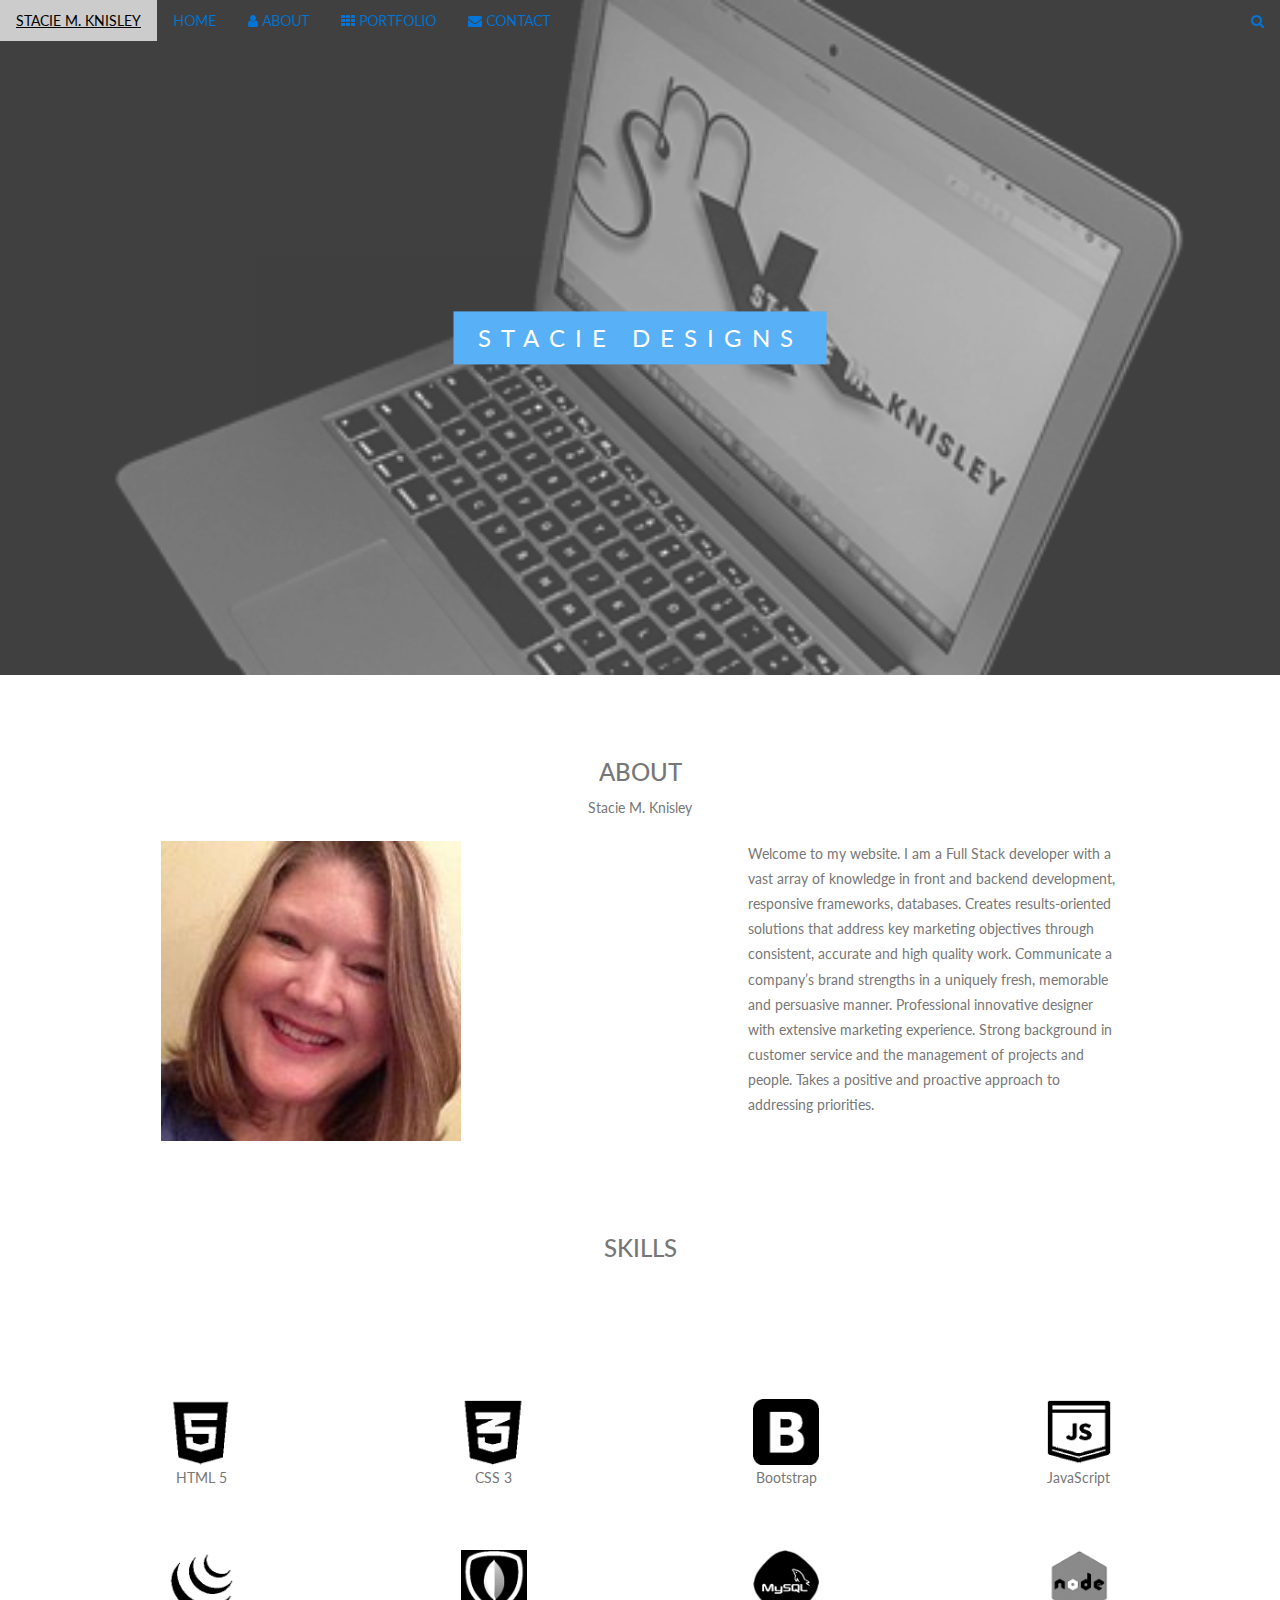
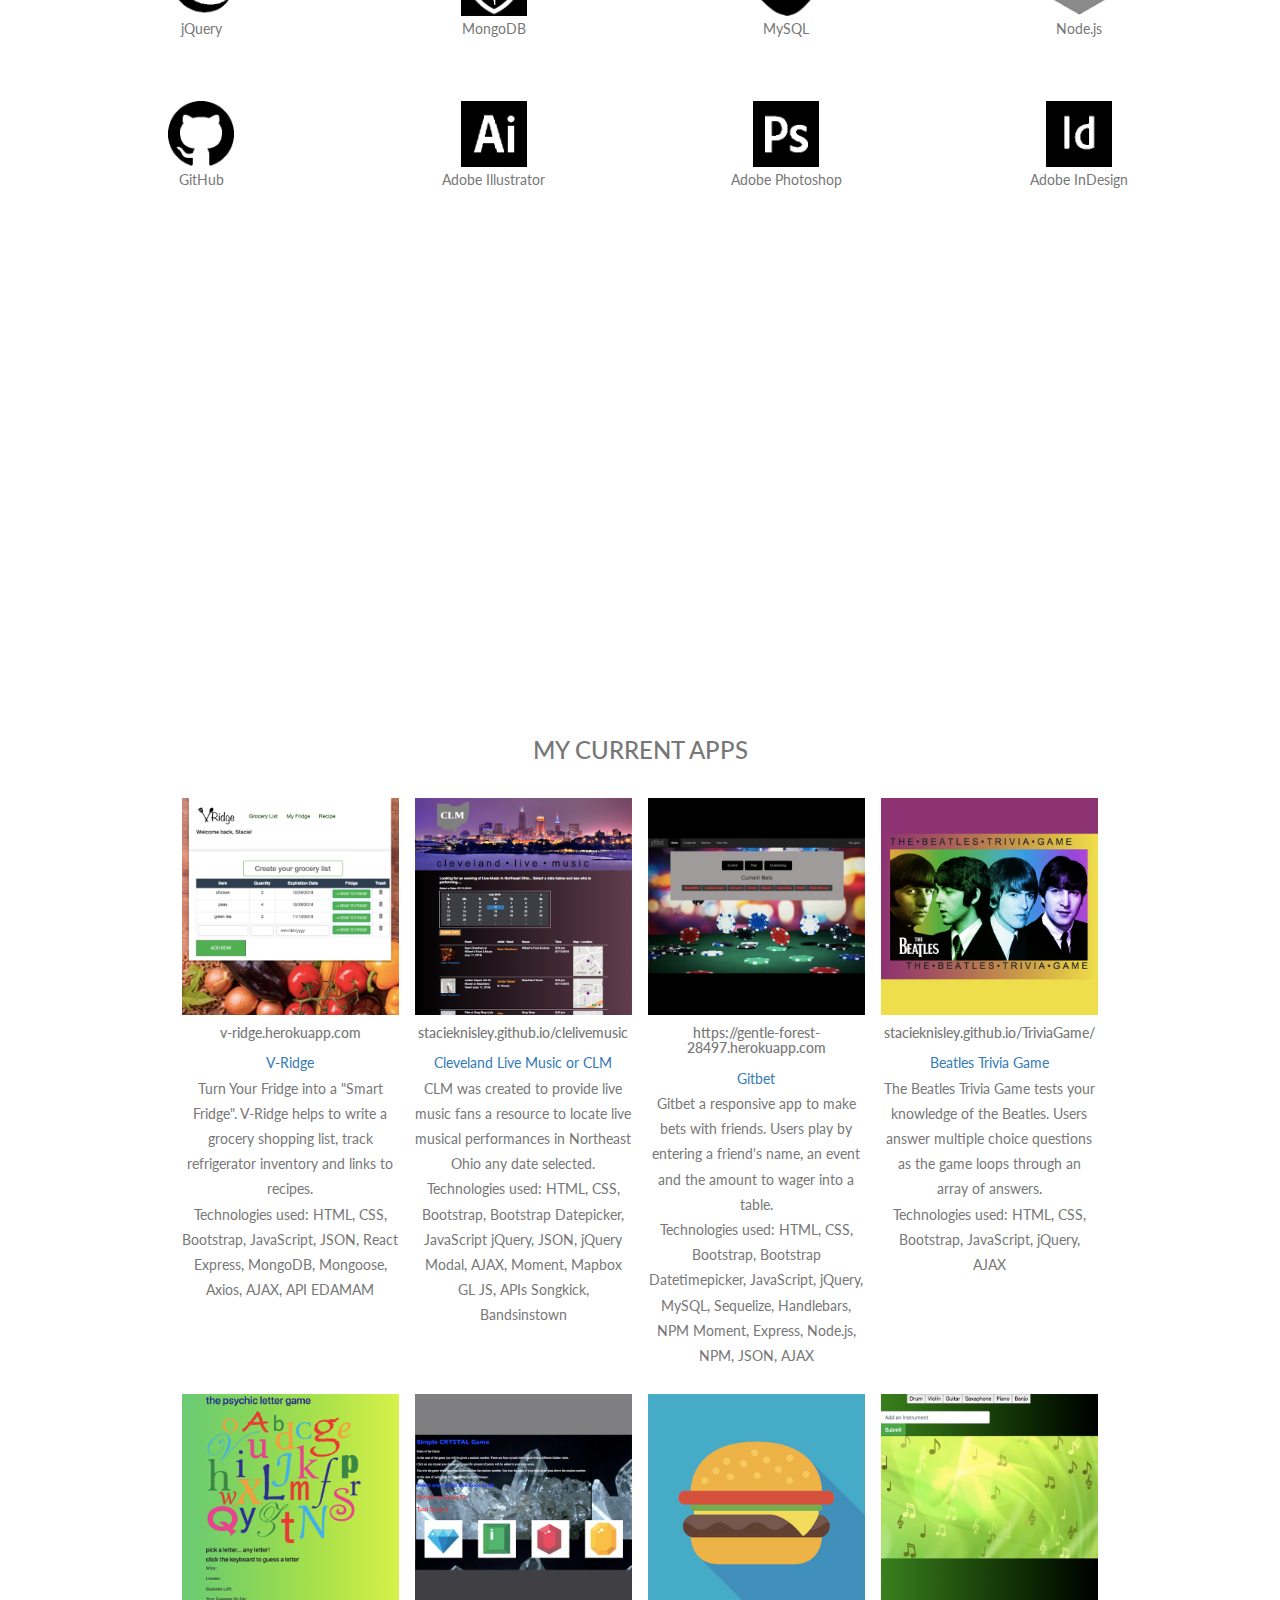
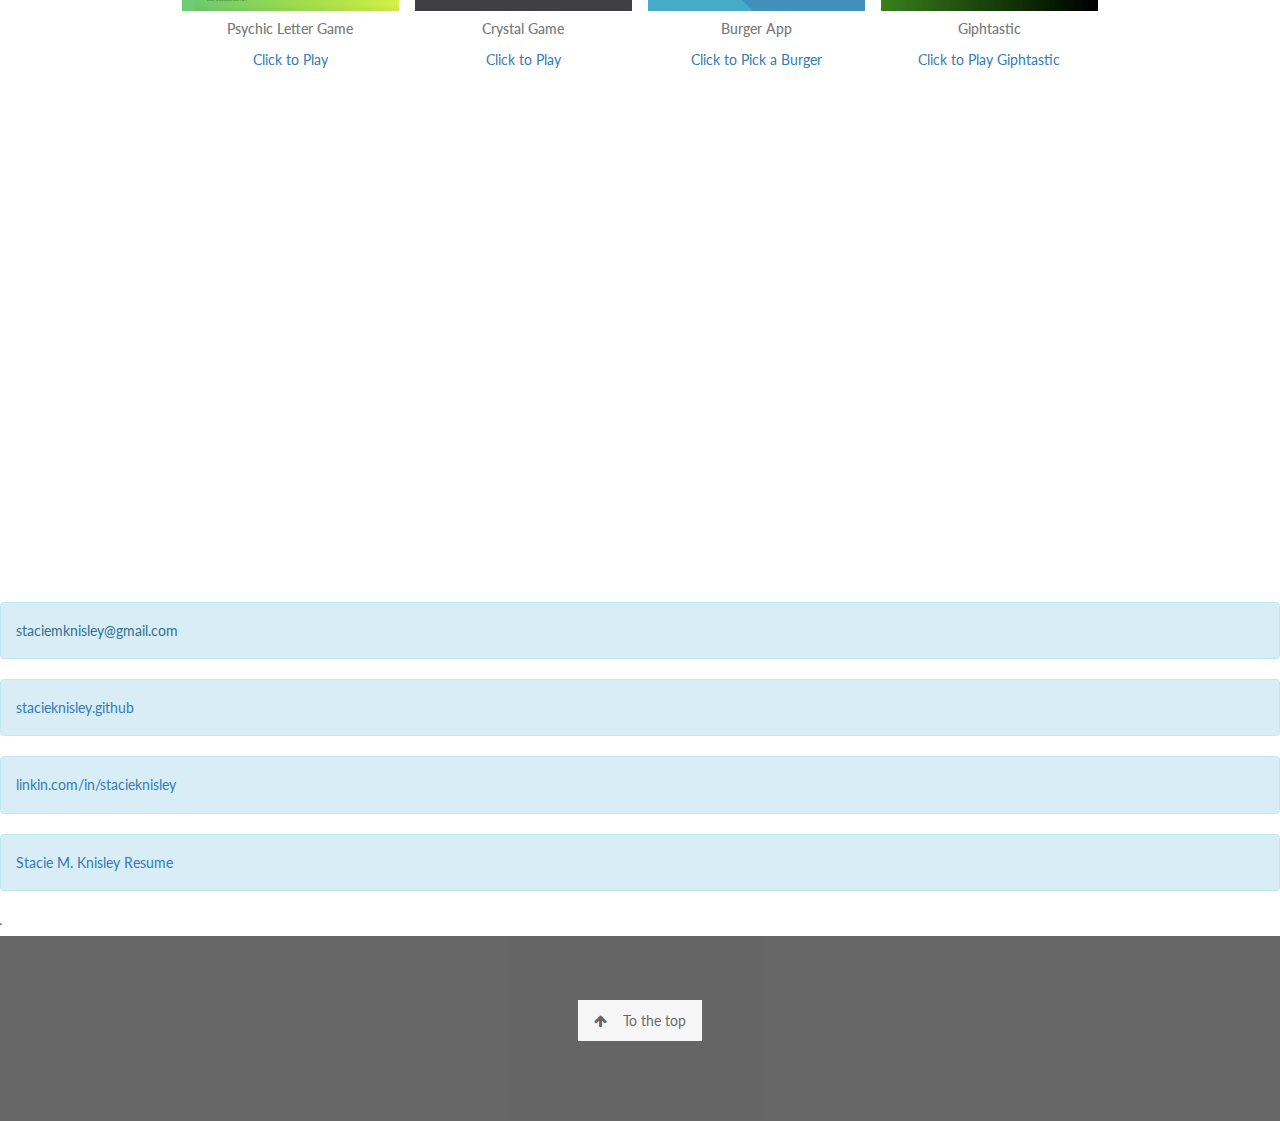
==== commit 98c574d2: "updated portfolio" ====
--- a/index.html
+++ b/index.html
@@ -210,8 +210,8 @@
     <div class="bgimg-1 w3-display-container w3-opacity-min" id="home">
         <div class="w3-display-middle" style="white-space:nowrap;" style="color:rgb(4, 117, 216);">
             <span class="w3-center w3-padding-large w3-blue w3-xlarge w3-wide w3-animate-opacity">
-                <span class="w3-hide-small"> stacie</span>
-                <span> designs</span>
+                <span class="w3-hide-small"> STACIE</span>
+                <span> DESIGNS</span>
         </div>
     </div>
 
@@ -219,8 +219,6 @@
     <div class="w3-content w3-container w3-padding-64" id="about">
         <h3 class="w3-center">ABOUT</h3>
         <p class="w3-center"> Stacie M. Knisley </p>
-
-
 
         <div class="row">
             <div class="column3">
@@ -237,7 +235,6 @@
                 <img src="./assets/images/selfport.jpg" alt="Stacie Knisley self portrait" width="300" height="300">
             </div>
 
-
         </div>
 
 
@@ -419,6 +416,19 @@
     </div>
 
 
+    <br>
+    <br>
+
+
+
+
+    <!-- <div class="bgimg-1 w3-display-container w3-opacity-min" id="home">
+        <div class="w3-display-middle" style="white-space:nowrap;" style="color:rgb(4, 117, 216);">
+            <span class="w3-center w3-padding-large w3-blue w3-xlarge w3-wide w3-animate-opacity">
+                <span class="w3-hide-small"> PORTFOLIO</span>
+
+        </div>
+    </div> -->
     <!-- <div class="w3-content w3-container w3-padding-64" id="about">
         <h3 class="w3-center">ABOUT</h3>
         <p class="w3-center"> Stacie M. Knisley </p> -->
@@ -460,111 +470,151 @@
     </div> -->
 
     <!-- Container (Portfolio Section) -->
-    <div class="w3-content w3-container w3-padding-64" id="portfolio">
-        <!-- <h3 class="w3-center">MY WORK</h3>
+    <!-- <div class="w3-content w3-container w3-padding-64" id="portfolio"> -->
+    <!-- <h3 class="w3-center">MY WORK</h3>
         <p class="w3-center">
             <em>Here are some of my latest lorem work ipsum tipsum.
                 <br> Click on the images to make them bigger</em>
         </p> -->
+
+
+    <!-- Responsive Grid. Four columns on tablets, laptops and desktops. Will stack on mobile devices/small screens (100% width) -->
+    <div class="bgimg-2 w3-display-container w3-opacity-min" id="portfolio">
+        <div class="w3-display-middle">
+            <span class="w3-xxlarge w3-text-white w3-wide">PORTFOLIO</span>
+        </div>
+    </div>
+
+    <!-- Container (Portfolio Section) -->
+    <div class="w3-content w3-container w3-padding-64" id="portfolio">
+        <h3 class="w3-center">MY CURRENT APPS</h3>
+        <p class="w3-center">
+            <!-- <em>Here are some of my latest apps. -->
+            <!-- <br> Click on the images to make them bigger</em> -->
+        </p>
         <br>
 
         <!-- Responsive Grid. Four columns on tablets, laptops and desktops. Will stack on mobile devices/small screens (100% width) -->
-        <div class="bgimg-2 w3-display-container w3-opacity-min">
-            <div class="w3-display-middle">
-                <span class="w3-xxlarge w3-text-white w3-wide">PORTFOLIO</span>
-            </div>
-        </div>
-
-        <!-- Container (Portfolio Section) -->
-        <div class="w3-content w3-container w3-padding-64" id="portfolio">
-            <h3 class="w3-center">MY WORK</h3>
-            <p class="w3-center">
-                <em>Here are some of my latest apps.
-                    <!-- <br> Click on the images to make them bigger</em> -->
-            </p>
-            <br>
-
-            <!-- Responsive Grid. Four columns on tablets, laptops and desktops. Will stack on mobile devices/small screens (100% width) -->
-            <div class="w3-row-padding w3-center">
-                <div class="w3-col m3">
-                    <img src="./assets/images/ScreenShotsofHomework/8clelivemusicport.png " style="width:100%" onclick="onClick(this)" class="w3-hover-opacity"
-                        alt="Cleveland Live Music">
-                    <div class="card-body ">
-                        <h5 class="card-title ">Cleveland Live Music</h5>
-                        <a href="https://stacieknisley.github.io/clelivemusic/ "> Click to Find Live Music</a>
-                    </div>
-                </div>
-
-                <div class="w3-col m3">
-                    <img src="./assets/images/ScreenShotsofHomework/14Proj2Gitbetport.png " style="width:100%" onclick="onClick(this)" class="w3-hover-opacity"
-                        alt="Gitbet">
-                    <div class="card-body ">
-                        <h5 class="card-title ">Gitbet</h5>
-                        <a href="https://gentle-forest-28497.herokuapp.com/ "> Make a Gitbet</a>
-                    </div>
-                </div>
-
-                <div class="w3-col m3">
-                    <img src="./assets/images/ScreenShotsofHomework/Proj3VRidgeport.png " style="width:100%" onclick="onClick(this)" class="w3-hover-opacity"
-                        alt="VRidge">
-                    <div class="card-body ">
-                        <h5 class="card-title ">VRidge</h5>
-                        <a href="https://v-ridge.herokuapp.com/ "> Turn Your Fridge into a "Smart Fridge"</a>
-                    </div>
-                </div>
-
-                <div class="w3-col m3">
-                    <img src="./assets/images/ScreenShotsofHomework/3PsychicLetterGameport.png " style="width:100%" onclick="onClick(this)" class="w3-hover-opacity"
-                        alt="Psychic Game">
-                    <div class="card-body ">
-                        <h5 class="card-title ">Psychic Letter Game</h5>
-                        <a href="https://stacieknisley.github.io/Psychic-Game/ "> Click to Play</a>
-                    </div>
-                </div>
-            </div>
-
-            <div class="w3-row-padding w3-center w3-section">
-                <div class="w3-col m3">
-                    <img src="./assets/images/ScreenShotsofHomework/5BeatlesTriviaGameport.png " style="width:100%" onclick="onClick(this)" class="w3-hover-opacity"
-                        alt="Beatles Trivia Game">
-                    <div class="card-body ">
-                        <h5 class="card-title ">Beatles Trivia Game</h5>
-                        <a href="https://stacieknisley.github.io/TriviaGame/ "> Click to Play</a>
-                    </div>
-                </div>
-
-                <div class="w3-col m3">
-                    <img src="./assets/images/ScreenShotsofHomework/4CrystalGameport.png " style="width:100%" onclick="onClick(this)" class="w3-hover-opacity"
-                        alt="Crystal Game">
-                    <div class="card-body ">
-                        <h5 class="card-title ">Crystal Game</h5>
-                        <a href="https://stacieknisley.github.io/Simple_Crystal_Game/ "> Click to Play</a>
-                    </div>
-                </div>
-
-                <div class="w3-col m3">
-                    <img src="./assets/images/ScreenShotsofHomework/13burgerport.png " style="width:100%" onclick="onClick(this)" class="w3-hover-opacity"
-                        alt="Burger App">
-                    <div class="card-body ">
-                        <h5 class="card-title ">Burger App</h5>
-                        <a href="https://github.com/stacieknisley/Burger "> Click to Pick a Burger</a>
-                    </div>
-                </div>
-
-                <div class="w3-col m3">
-                    <img src="./assets/images/ScreenShotsofHomework/6giphtasticport.png " style="width:100%" onclick="onClick(this)" class="w3-hover-opacity"
-                        alt="Giphtastic">
-                    <div class="card-body ">
-                        <h5 class="card-title ">Giphtastic</h5>
-                        <a href="https://stacieknisley.github.io/GifTastic/ "> Click to Play Giphtastic</a>
-                    </div>
-                </div>
-                <!-- <button class="w3-button w3-padding-large w3-light-grey" style="margin-top:64px">LOAD MORE</button> -->
-            </div>
-        </div>
-
-
-        <!-- 
+        <div class="w3-row-padding w3-center">
+
+            <div class="w3-col m3">
+                <img src="./assets/images/ScreenShotsofHomework/Proj3VRidgeport.png " style="width:100%" onclick="onClick(this)" class="w3-hover-opacity"
+                    alt="VRidge">
+                <div class="card-body ">
+                    <h5 class="card-title ">v-ridge.herokuapp.com</h5>
+                    <a href="https://v-ridge.herokuapp.com/ "> V-Ridge </a>
+                    <p> Turn Your Fridge into a "Smart Fridge". V-Ridge helps to write a grocery shopping list, track refrigerator
+                        inventory and links to recipes.
+                        <br> Technologies used: HTML, CSS, Bootstrap, JavaScript, JSON, React Express, MongoDB, Mongoose, Axios,
+                        AJAX, API EDAMAM </p>
+                </div>
+            </div>
+
+
+            <div class="w3-col m3">
+                <img src="./assets/images/ScreenShotsofHomework/8clelivemusicport.png " style="width:100%" onclick="onClick(this)" class="w3-hover-opacity"
+                    alt="Cleveland Live Music">
+                <div class="card-body ">
+                    <h5 class="card-title ">stacieknisley.github.io/clelivemusic</h5>
+                    <a href="https://stacieknisley.github.io/clelivemusic/ "> Cleveland Live Music or CLM </a>
+                    <p> CLM was created to provide live music fans a resource to locate live musical performances in Northeast
+                        Ohio any date selected.
+                        <br> Technologies used: HTML, CSS, Bootstrap, Bootstrap Datepicker, JavaScript jQuery, JSON, jQuery Modal,
+                        AJAX, Moment, Mapbox GL JS, APIs Songkick, Bandsinstown
+                    </p>
+                </div>
+            </div>
+
+            <div class="w3-col m3">
+                <img src="./assets/images/ScreenShotsofHomework/14Proj2Gitbetport.png " style="width:100%" onclick="onClick(this)" class="w3-hover-opacity"
+                    alt="Gitbet">
+                <div class="card-body ">
+                    <h5 class="card-title ">https://gentle-forest-28497.herokuapp.com</h5>
+                    <a href="https://gentle-forest-28497.herokuapp.com/ "> Gitbet</a>
+                    <p> Gitbet a responsive app to make bets with friends. Users play by entering a friend's name, an event and
+                        the amount to wager into a table.
+                        <br> Technologies used: HTML, CSS, Bootstrap, Bootstrap Datetimepicker, JavaScript, jQuery, MySQL, Sequelize,
+                        Handlebars, NPM Moment, Express, Node.js, NPM, JSON, AJAX
+                    </p>
+                </div>
+            </div>
+
+            <div class="w3-col m3">
+                <img src="./assets/images/ScreenShotsofHomework/5BeatlesTriviaGameport.png " style="width:100%" onclick="onClick(this)" class="w3-hover-opacity"
+                    alt="Beatles Trivia Game">
+                <div class="card-body ">
+                    <h5 class="card-title ">stacieknisley.github.io/TriviaGame/</h5>
+                    <a href="https://stacieknisley.github.io/TriviaGame/ "> Beatles Trivia Game</a>
+                    <p> The Beatles Trivia Game tests your knowledge of the Beatles. Users answer multiple choice questions as
+                        the game loops through an array of answers.
+
+                        <br> Technologies used: HTML, CSS, Bootstrap, JavaScript, jQuery, AJAX
+                    </p>
+                </div>
+            </div>
+
+        </div>
+
+        <div class="w3-row-padding w3-center w3-section">
+            <div class="w3-col m3">
+                <img src="./assets/images/ScreenShotsofHomework/3PsychicLetterGameport.png " style="width:100%" onclick="onClick(this)" class="w3-hover-opacity"
+                    alt="Psychic Game">
+                <div class="card-body ">
+                    <h5 class="card-title ">Psychic Letter Game</h5>
+                    <a href="https://stacieknisley.github.io/Psychic-Game/ "> Click to Play</a>
+                </div>
+            </div>
+
+            <div class="w3-col m3">
+                <img src="./assets/images/ScreenShotsofHomework/4CrystalGameport.png " style="width:100%" onclick="onClick(this)" class="w3-hover-opacity"
+                    alt="Crystal Game">
+                <div class="card-body ">
+                    <h5 class="card-title ">Crystal Game</h5>
+                    <a href="https://stacieknisley.github.io/Simple_Crystal_Game/ "> Click to Play</a>
+                </div>
+            </div>
+
+            <div class="w3-col m3">
+                <img src="./assets/images/ScreenShotsofHomework/13burgerport.png " style="width:100%" onclick="onClick(this)" class="w3-hover-opacity"
+                    alt="Burger App">
+                <div class="card-body ">
+                    <h5 class="card-title ">Burger App</h5>
+                    <a href="https://github.com/stacieknisley/Burger "> Click to Pick a Burger</a>
+                </div>
+            </div>
+
+            <div class="w3-col m3">
+                <img src="./assets/images/ScreenShotsofHomework/6giphtasticport.png " style="width:100%" onclick="onClick(this)" class="w3-hover-opacity"
+                    alt="Giphtastic">
+                <div class="card-body ">
+                    <h5 class="card-title ">Giphtastic</h5>
+                    <a href="https://stacieknisley.github.io/GifTastic/ "> Click to Play Giphtastic</a>
+                </div>
+            </div>
+            <!-- <button class="w3-button w3-padding-large w3-light-grey" style="margin-top:64px">LOAD MORE</button> -->
+        </div>
+    </div>
+
+
+
+
+    <!-- <div class="w3-content w3-container w3-padding-64" id="contact"> -->
+
+
+    <div class="bgimg-2 w3-display-container w3-opacity-min" id="contact">
+        <div class="w3-display-middle">
+            <span class="w3-xxlarge w3-text-white w3-wide">CONTACT</span>
+        </div>
+    </div>
+
+    <!-- <div class="bgimg-1 w3-display-container w3-opacity-min" id="home">
+        <div class="w3-display-middle" style="white-space:nowrap;" style="color:rgb(4, 117, 216);">
+            <span class="w3-center w3-padding-large w3-blue w3-xlarge w3-wide w3-animate-opacity">
+                <span class="w3-hide-small"> CONTACT</span>
+
+        </div> -->
+
+    <!-- 
          <div class="bgimg-2 w3-display-container w3-opacity-min ">
             <div class="w3-display-middle ">
                 <span class="w3-xxlarge w3-text-white w3-wide ">PORTFOLIO</span>
@@ -572,7 +622,7 @@
         </div> -->
 
 
-        <!-- <div class="row ">
+    <!-- <div class="row ">
             <div class="column3 ">
 
 
@@ -580,21 +630,21 @@
 
 
 
-        <!-- Page Content -->
-
-
-
-
-        <!-- Third Parallax Image with Portfolio Text -->
-
-        <!-- 
+    <!-- Page Content -->
+
+
+
+
+    <!-- Third Parallax Image with Portfolio Text -->
+
+    <!-- 
    <div class="w3-content w3-container w3-padding-64" id="contact"> 
         <h3 class="w3-center">WHERE I WORK</h3>
         <p class="w3-center">
             <em>I'd love your feedback!</em>
         </p> -->
 
-        <!-- <div class="w3-row w3-padding-32 w3-section">
+    <!-- <div class="w3-row w3-padding-32 w3-section">
             <div class="w3-col m4 w3-container">
                 <img src="/w3images/map.jpg" class="w3-image w3-round" style="width:100%">
             </div>
@@ -607,7 +657,7 @@
                     <i class="fa fa-envelope fa-fw w3-hover-text-black w3-xlarge w3-margin-right"></i> Email: mail@mail.com
                     <br>
                 </div> -->
-        <!-- <p>Swing by for a cup of
+    <!-- <p>Swing by for a cup of
             <i class="fa fa-coffee"></i>, or leave me a note:</p>
         <form action="/action_page.php" target="_blank">
             <div class="w3-row-padding" style="margin:0 -16px 8px -16px">
@@ -632,54 +682,60 @@
         <div class="w3-content w3-container w3-padding-64 " id="contact ">
 
             <div class="w3-content w3-container w3-padding-64" id="portfolio"> -->
-        <!-- <h3 class="w3-center">PORTFOLIO</h3>
+    <!-- <h3 class="w3-center">PORTFOLIO</h3>
         <p class="w3-center"> -->
 
-        <div class="w3-content w3-container w3-padding-64" id="contact">
-            <!-- <h3 class="w3-center">WHERE I WORK</h3> -->
-            <!-- <p class="w3-center"> -->
-            <!-- <em>I'd love your feedback!</em> -->
-            <!-- </p> -->
-
-            <div class="bgimg-2 w3-display-container w3-opacity-min ">
-                <div class="w3-display-middle ">
-                    <!-- <span class="w3-xxlarge w3-text-white w3-wide ">CONTACT</span> -->
-                    <span class="w3-xxlarge w3-text-white w3-wide">CONTACT</span>
-                </div>
-            </div>
-
-            <!-- <div class="container "> -->
-            <!-- <h3 class="w3-center ">CONTACT</h3> -->
-
-
-            <!-- <div class="bgimg-3 w3-display-container w3-opacity-min"> -->
-            <!-- <div class="w3-display-middle"> -->
-            <!-- <span class="w3-xxlarge w3-text-white w3-wide">CONTACT</span> -->
-            <!-- </div> -->
-            <!-- </div> -->
-
-            <br>
-            <br>
-
-            <div class=row>
-                <div class="col-md-12 ">
-
-                    <div class="alert alert-info" role="alert ">
-                        stacieknisley@juno.com
-                    </div>
-
-                    <div class="alert alert-info" role="alert ">
-                        <a href="https://github.com/stacieknisley ">stacieknisley.github</a>
-
-                    </div>
-
-                    <div class="alert alert-info" role="alert ">
-                        <a href="https://www.linkedin.com/in/stacieknisley/ ">linkin.com/in/stacieknisley</a>
-                    </div>
-
-
-
-                    <!-- <div class="dropdown ">
+
+
+    <!-- <div class="w3-content w3-container w3-padding-64" id="contact"> -->
+    <!-- <h3 class="w3-center">WHERE I WORK</h3> -->
+    <!-- <p class="w3-center"> -->
+    <!-- <em>I'd love your feedback!</em> -->
+    <!-- </p> -->
+
+    <!-- <div class="bgimg-2 w3-display-container w3-opacity-min ">
+            <div class="w3-display-middle ">
+                <!<span class="w3-xxlarge w3-text-white w3-wide ">CONTACT</span> -->
+    <!-- <span class="w3-xxlarge w3-text-white w3-wide">CONTACT</span>
+            </div>
+        </div> -
+
+        <! <div class="container "> -->
+    <!-- <h3 class="w3-center ">CONTACT</h3> -->
+
+
+    <!-- <div class="bgimg-3 w3-display-container w3-opacity-min"> -->
+    <!-- <div class="w3-display-middle"> -->
+    <!-- <span class="w3-xxlarge w3-text-white w3-wide">CONTACT</span> -->
+    <!-- </div> -->
+    <!-- </div> -->
+
+    <br>
+    <br>
+
+    <div class=row>
+        <div class="col-md-12 ">
+
+            <div class="alert alert-info" role="alert ">
+                staciemknisley@gmail.com
+            </div>
+
+            <div class="alert alert-info" role="alert ">
+                <a href="https://github.com/stacieknisley ">stacieknisley.github</a>
+
+            </div>
+
+            <div class="alert alert-info" role="alert ">
+                <a href="https://www.linkedin.com/in/stacieknisley/ ">linkin.com/in/stacieknisley</a>
+            </div>
+
+            <div class="alert alert-info" role="alert ">
+                <a href="./assets/images/Knisley_Stacie_Resume_2019.pdf" alt="Stacie M. Knisley Resume">Stacie M. Knisley Resume</a>
+            </div>
+
+
+
+            <!-- <div class="dropdown ">
                         <button class="btn btn-secondary dropdown-toggle " type="button " id="dropdownMenuButton
                         " data-toggle="dropdown " aria-haspopup="true " aria-expanded="false ">
                             Professional Information
@@ -701,120 +757,120 @@
 
                     
                     <!- <div class="w3-content w3-container w3-padding-64" id="contact"> -->
-                    <!-- <h3 class="w3-center">WHERE I WORK</h3> -->
-                    <!-- <p class="w3-center">
+            <!-- <h3 class="w3-center">WHERE I WORK</h3> -->
+            <!-- <p class="w3-center">
                             <em>I'd love your feedback!</em>
                         </p> -->
-                    <div class="w3-row w3-padding-32 w3-section">
-                        <div class="w3-col m4 w3-container">
-                            <!-- <img src="/w3images/map.jpg" class="w3-image w3-round" style="width:100%"> -->
-                        </div>
-
-
-
-                        <!-- <div class="alert alert-info " role="alert "> -->
-                        <!-- <a href src= "assets/images/ScreenShotsofHomework/1Wireframe.png ">Stacie M. Knisley professional information</a> -->
-
-
-
-
-                        <!-- </div> -->
-
-
-                    </div>
-
-
-
-
-
-
-
-
-
-
-                    <!-- Footer -->
-                    <footer class="w3-center w3-black w3-padding-64 w3-opacity w3-hover-opacity-off ">
-                        <a href="#home " class="w3-button w3-light-grey ">
-                            <i class="fa fa-arrow-up w3-margin-right "></i>To the top</a>
-                        <div class="w3-xlarge w3-section ">
-                            <!-- <i class="fa fa-facebook-official w3-hover-opacity "></i> -->
-                            <!-- <i class="fa fa-instagram w3-hover-opacity "></i> -->
-                            <!-- <i class="fa fa-snapchat w3-hover-opacity "></i> -->
-                            <!-- <i class="fa fa-pinterest-p w3-hover-opacity "></i> -->
-                            <!-- <i class="fa fa-twitter w3-hover-opacity "></i> -->
-                            <!-- <i class="fa fa-linkedin w3-hover-opacity "></i> -->
-                        </div>
-
-                    </footer>
-
-                    <!-- Add Google Maps -->
-                    <script>
-
-                        $(document).ready(function () {
-                            $(".fancybox").fancybox({
-                                openEffect: "none",
-                                closeEffect: "none"
-                            });
-
-                            $(".zoom").hover(function () {
-
-                                $(this).addClass('transition');
-                            }, function () {
-
-                                $(this).removeClass('transition');
-                            });
-                        });
-
-                        // function myMap() {
-                        //     myCenter = new google.maps.LatLng(41.878114, -87.629798);
-                        //     var mapOptions = {
-                        //         center: myCenter,
-                        //         zoom: 12, scrollwheel: false, draggable: false,
-                        //         mapTypeId: google.maps.MapTypeId.ROADMAP
-                        //     };
-                        //     var map = new google.maps.Map(document.getElementById("googleMap "), mapOptions);
-
-                        //     var marker = new google.maps.Marker({
-                        //         position: myCenter,
-                        //     });
-                        //     marker.setMap(map);
-                        // }
-
-                        // Modal Image Gallery
-                        function onClick(element) {
-                            document.getElementById("img01 ").src = element.src;
-                            document.getElementById("modal01 ").style.display = "block ";
-                            var captionText = document.getElementById("caption ");
-                            captionText.innerHTML = element.alt;
-                        }
-
-                        // Change style of navbar on scroll
-                        window.onscroll = function () { myFunction() };
-                        function myFunction() {
-                            var navbar = document.getElementById("myNavbar ");
-                            if (document.body.scrollTop > 100 || document.documentElement.scrollTop > 100) {
-                                navbar.className = "w3-bar " + " w3-card " + " w3-animate-top " + " w3-white ";
-                            } else {
-                                navbar.className = navbar.className.replace(" w3-card w3-animate-top w3-white ", " ");
-                            }
-                        }
-
-                        // Used to toggle the menu on small screens when clicking on the menu button
-                        function toggleFunction() {
-                            var x = document.getElementById("navDemo ");
-                            if (x.className.indexOf("w3-show ") == -1) {
-                                x.className += " w3-show ";
-                            } else {
-                                x.className = x.className.replace(" w3-show ", " ");
-                            }
-                        }
-
-
-
-
-                    </script>
-                    <!-- <script src="https://maps.googleapis.com/maps/api/js?key=AIzaSyBu-916DdpKAjTmJNIgngS6HL_kDIKU0aU&callback=myMap "></script> -->
-                    <!--
+            <!-- <div class="w3-row w3-padding-32 w3-section">
+                    <div class="w3-col m4 w3-container">
+                        <!-- <img src="/w3images/map.jpg" class="w3-image w3-round" style="width:100%"> -->
+        </div> -->
+
+
+
+        <!-- <div class="alert alert-info " role="alert "> -->
+        <!-- <a href src= "assets/images/ScreenShotsofHomework/1Wireframe.png ">Stacie M. Knisley professional information</a> -->
+
+
+
+
+        <!-- </div> -->
+
+
+    </div>
+
+
+
+
+
+
+
+
+
+
+    <!-- Footer -->
+    <footer class="w3-center w3-black w3-padding-64 w3-opacity w3-hover-opacity-off ">
+        <a href="#home " class="w3-button w3-light-grey ">
+            <i class="fa fa-arrow-up w3-margin-right "></i>To the top</a>
+        <div class="w3-xlarge w3-section ">
+            <!-- <i class="fa fa-facebook-official w3-hover-opacity "></i> -->
+            <!-- <i class="fa fa-instagram w3-hover-opacity "></i> -->
+            <!-- <i class="fa fa-snapchat w3-hover-opacity "></i> -->
+            <!-- <i class="fa fa-pinterest-p w3-hover-opacity "></i> -->
+            <!-- <i class="fa fa-twitter w3-hover-opacity "></i> -->
+            <!-- <i class="fa fa-linkedin w3-hover-opacity "></i> -->
+        </div>
+
+    </footer>
+
+    <!-- Add Google Maps -->
+    <script>
+
+        $(document).ready(function () {
+            $(".fancybox").fancybox({
+                openEffect: "none",
+                closeEffect: "none"
+            });
+
+            $(".zoom").hover(function () {
+
+                $(this).addClass('transition');
+            }, function () {
+
+                $(this).removeClass('transition');
+            });
+        });
+
+        // function myMap() {
+        //     myCenter = new google.maps.LatLng(41.878114, -87.629798);
+        //     var mapOptions = {
+        //         center: myCenter,
+        //         zoom: 12, scrollwheel: false, draggable: false,
+        //         mapTypeId: google.maps.MapTypeId.ROADMAP
+        //     };
+        //     var map = new google.maps.Map(document.getElementById("googleMap "), mapOptions);
+
+        //     var marker = new google.maps.Marker({
+        //         position: myCenter,
+        //     });
+        //     marker.setMap(map);
+        // }
+
+        // Modal Image Gallery
+        function onClick(element) {
+            document.getElementById("img01 ").src = element.src;
+            document.getElementById("modal01 ").style.display = "block ";
+            var captionText = document.getElementById("caption ");
+            captionText.innerHTML = element.alt;
+        }
+
+        // Change style of navbar on scroll
+        window.onscroll = function () { myFunction() };
+        function myFunction() {
+            var navbar = document.getElementById("myNavbar ");
+            if (document.body.scrollTop > 100 || document.documentElement.scrollTop > 100) {
+                navbar.className = "w3-bar " + " w3-card " + " w3-animate-top " + " w3-white ";
+            } else {
+                navbar.className = navbar.className.replace(" w3-card w3-animate-top w3-white ", " ");
+            }
+        }
+
+        // Used to toggle the menu on small screens when clicking on the menu button
+        function toggleFunction() {
+            var x = document.getElementById("navDemo ");
+            if (x.className.indexOf("w3-show ") == -1) {
+                x.className += " w3-show ";
+            } else {
+                x.className = x.className.replace(" w3-show ", " ");
+            }
+        }
+
+
+
+
+    </script>
+    <!-- <script src="https://maps.googleapis.com/maps/api/js?key=AIzaSyBu-916DdpKAjTmJNIgngS6HL_kDIKU0aU&callback=myMap "></script> -->
+    <!--
 To use this code on your website, get a free API key from Google.
 Read more at: https://www.w3schools.com/graphics/google_maps_basic.asp
 -->
--- a/assets/css/style.css
+++ b/assets/css/style.css
@@ -119,10 +119,104 @@
 
  
 
-
+.portfolio-box {
+  position: relative;
+  display: block;
+  max-width: 650px;
+  margin: 0 auto;
+}
+
+.portfolio-box .portfolio-box-caption {
+  position: absolute;
+  bottom: 0;
+  display: block;
+  width: 100%;
+  height: 100%;
+  text-align: center;
+  opacity: 0;
+  color: #fff;
+  background: rgba(240, 95, 64, 0.9);
+  -webkit-transition: all 0.2s;
+  transition: all 0.2s;
+}
+
+.portfolio-box .portfolio-box-caption .portfolio-box-caption-content {
+  position: absolute;
+  top: 50%;
+  width: 100%;
+  -webkit-transform: translateY(-50%);
+  transform: translateY(-50%);
+  text-align: center;
+}
+
+.portfolio-box .portfolio-box-caption .portfolio-box-caption-content .project-category,
+.portfolio-box .portfolio-box-caption .portfolio-box-caption-content .project-name {
+  padding: 0 15px;
+  font-family: 'Open Sans', 'Helvetica Neue', Arial, sans-serif;
+}
+
+.portfolio-box .portfolio-box-caption .portfolio-box-caption-content .project-category {
+  font-size: 14px;
+  font-weight: 600;
+  text-transform: uppercase;
+}
+
+.portfolio-box .portfolio-box-caption .portfolio-box-caption-content .project-name {
+  font-size: 18px;
+}
+
+.portfolio-box:hover .portfolio-box-caption {
+  opacity: 1;
+}
+
+.portfolio-box:focus {
+  outline: none;
+}
+
+@media (min-width: 768px) {
+  .portfolio-box .portfolio-box-caption .portfolio-box-caption-content .project-category {
+    font-size: 16px;
+  }
+  .portfolio-box .portfolio-box-caption .portfolio-box-caption-content .project-name {
+    font-size: 22px;
+  }
+}
+
+.text-primary {
+  color: #F05F40 !important;
+}
 
 
 /* content2 continues the left float; it will sit at the right side of content1 */
 
   
+
+body {
+  /* background-color:#1d1d1d !important; */
+  font-family: "Asap", sans-serif;
+  color:#989898;
+  margin:10px;
+  font-size:16px;
+}
+
+#demo {
+  height:100%;
+  position:relative;
+  overflow:hidden;
+}
+
+
+.green{
+  background-color:#6fb936;
+}
+        .thumb{
+            margin-bottom: 20px;
+        }
+        
+        .page-top{
+            margin-top:150px;
+        }
+
+ 
+ 
   